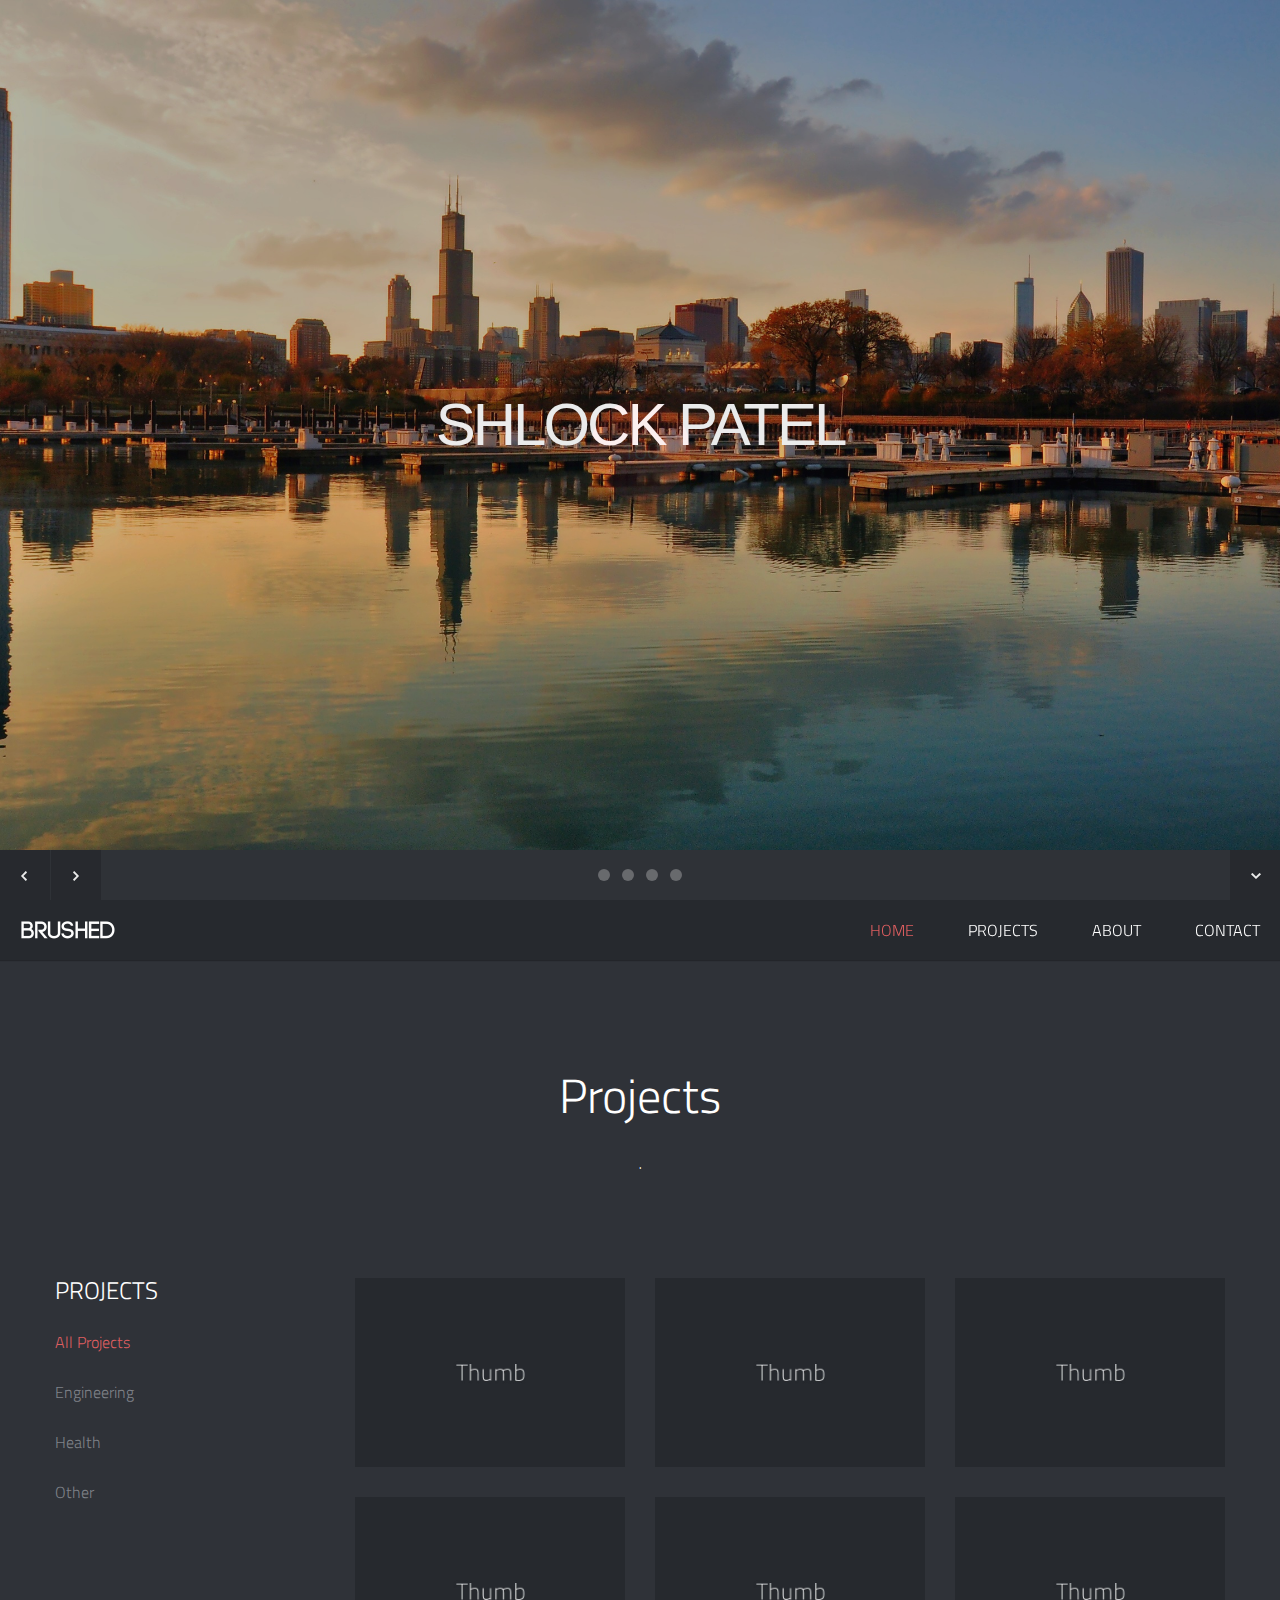
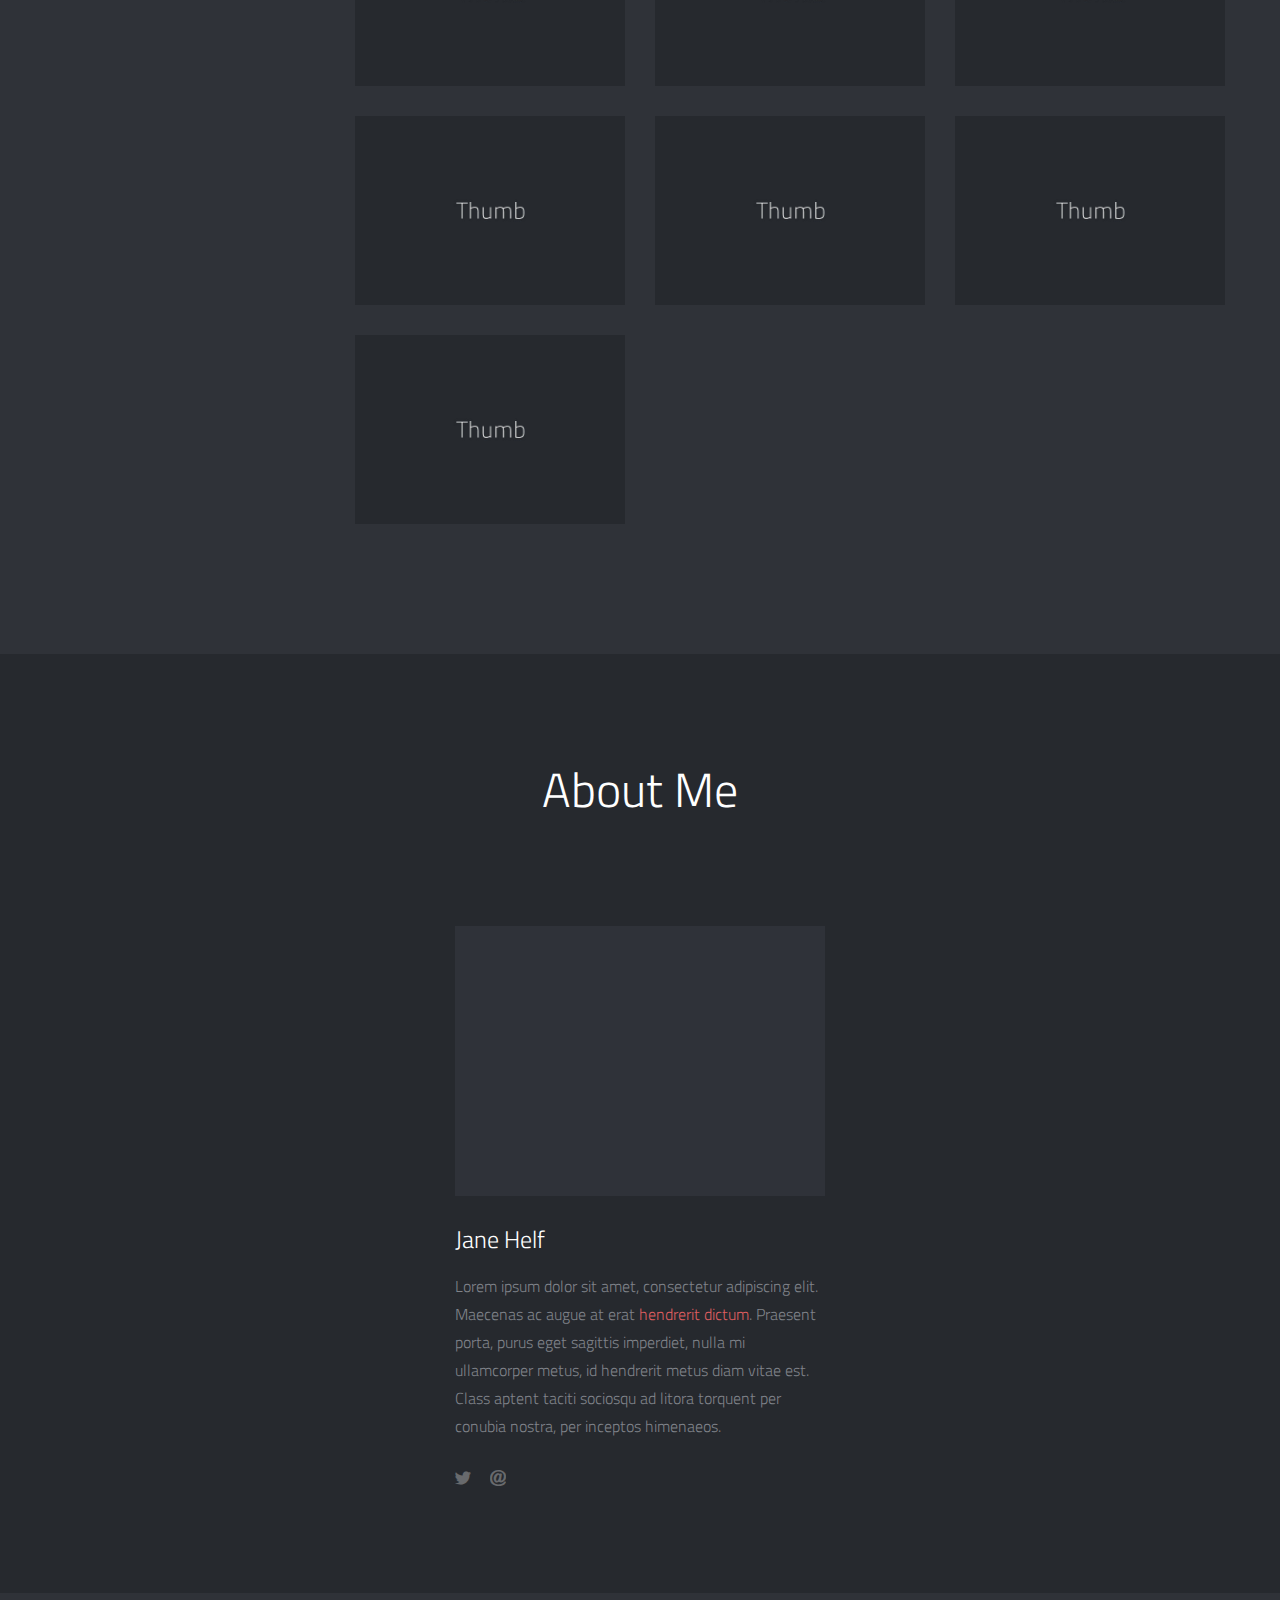
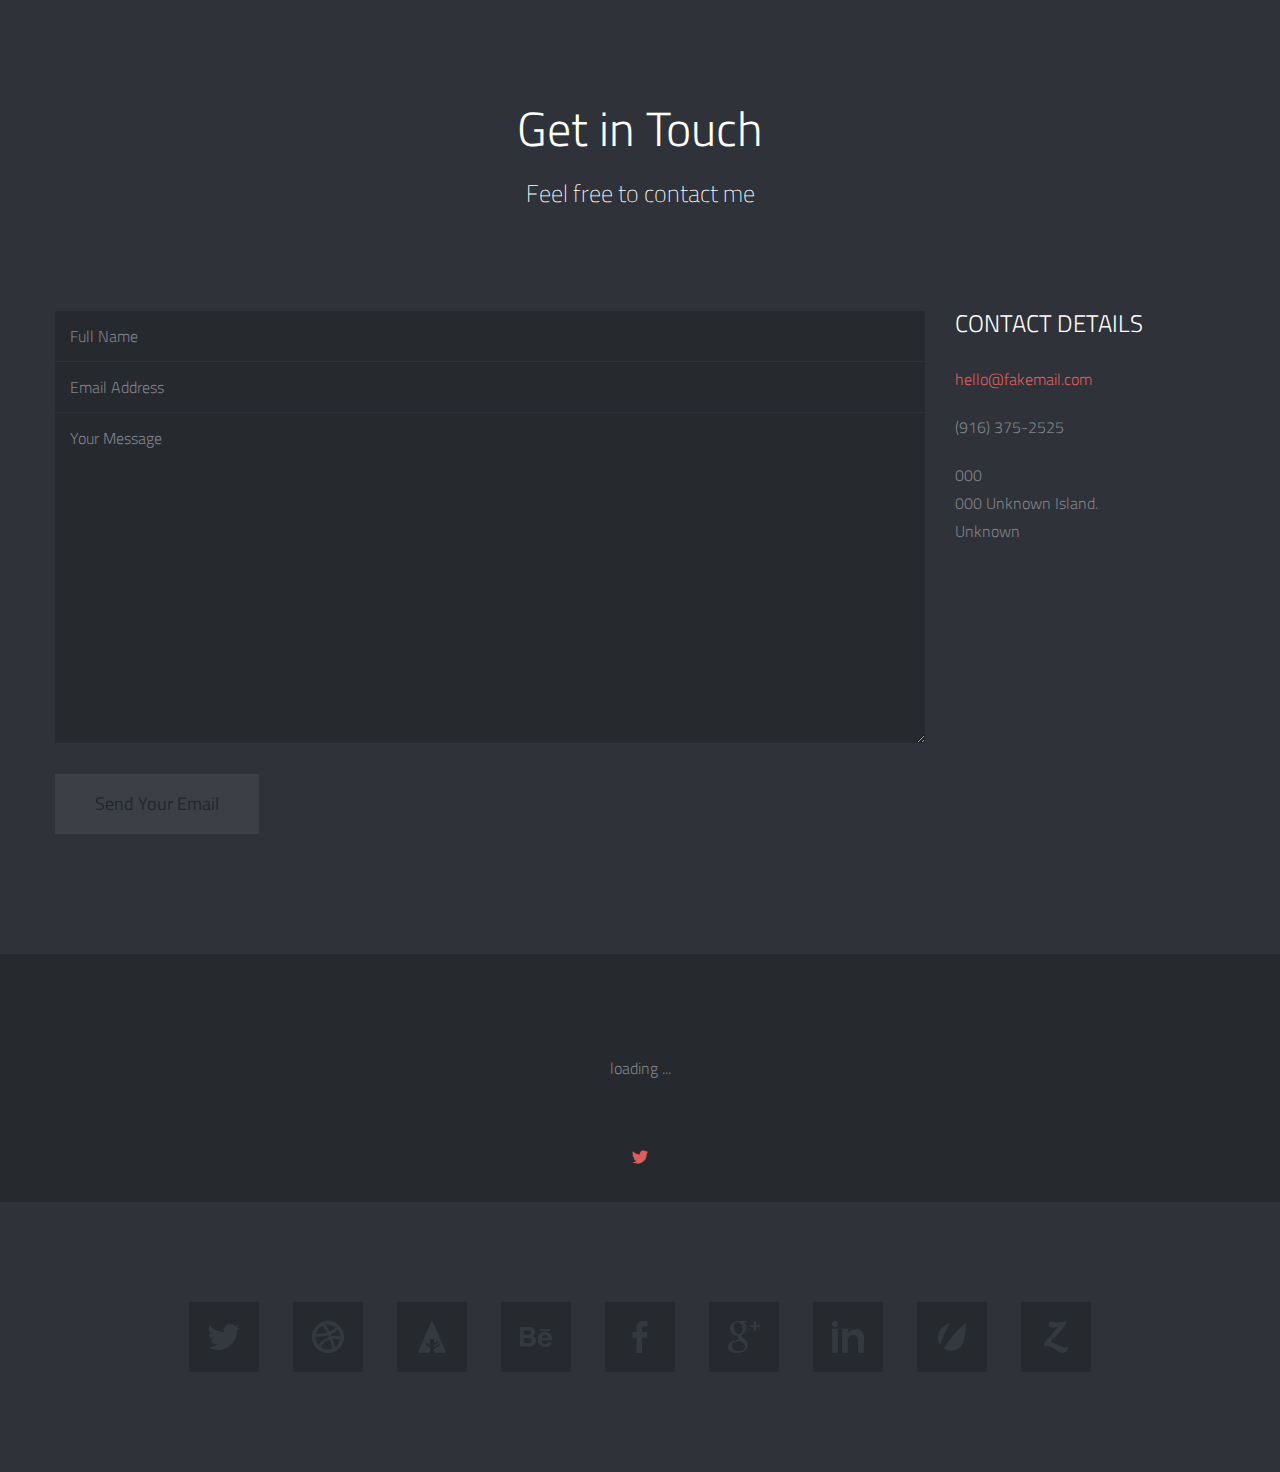
==== index.html @ 2ef9a9c9 "init" ====
<!DOCTYPE html>
<!--[if lt IE 7]><html class="no-js lt-ie9 lt-ie8 lt-ie7" lang="en"> <![endif]-->
<!--[if (IE 7)&!(IEMobile)]><html class="no-js lt-ie9 lt-ie8" lang="en"><![endif]-->
<!--[if (IE 8)&!(IEMobile)]><html class="no-js lt-ie9" lang="en"><![endif]-->
<!--[if (IE 9)]><html class="no-js ie9" lang="en"><![endif]-->
<!--[if gt IE 8]><!--> <html lang="en-US"> <!--<![endif]-->
<head>

<!-- Meta Tags -->
<meta http-equiv="Content-Type" content="text/html; charset=UTF-8" />

<title>Shlock Patel  </title>   

<meta name="description" content="Insert Your Site Description" /> 

<!-- Mobile Specifics -->
<meta name="viewport" content="width=device-width, initial-scale=1.0">
<meta name="HandheldFriendly" content="true"/>
<meta name="MobileOptimized" content="320"/>   

<!-- Mobile Internet Explorer ClearType Technology -->
<!--[if IEMobile]>  <meta http-equiv="cleartype" content="on">  <![endif]-->

<!-- Bootstrap -->
<link href="_include/css/bootstrap.min.css" rel="stylesheet">

<!-- Main Style -->
<link href="_include/css/main.css" rel="stylesheet">

<!-- Supersized -->
<link href="_include/css/supersized.css" rel="stylesheet">
<link href="_include/css/supersized.shutter.css" rel="stylesheet">

<!-- FancyBox -->
<link href="_include/css/fancybox/jquery.fancybox.css" rel="stylesheet">

<!-- Font Icons -->
<link href="_include/css/fonts.css" rel="stylesheet">

<!-- Shortcodes -->
<link href="_include/css/shortcodes.css" rel="stylesheet">

<!-- Responsive -->
<link href="_include/css/bootstrap-responsive.min.css" rel="stylesheet">
<link href="_include/css/responsive.css" rel="stylesheet">

<!-- Supersized -->
<link href="_include/css/supersized.css" rel="stylesheet">
<link href="_include/css/supersized.shutter.css" rel="stylesheet">

<!-- Google Font -->
<link href='http://fonts.googleapis.com/css?family=Titillium+Web:400,200,200italic,300,300italic,400italic,600,600italic,700,700italic,900' rel='stylesheet' type='text/css'>

<!-- Fav Icon -->
<link rel="shortcut icon" href="#">

<link rel="apple-touch-icon" href="#">
<link rel="apple-touch-icon" sizes="114x114" href="#">
<link rel="apple-touch-icon" sizes="72x72" href="#">
<link rel="apple-touch-icon" sizes="144x144" href="#">

<!-- Modernizr -->
<script src="_include/js/modernizr.js"></script>

<!-- Analytics -->
<script type="text/javascript">

  var _gaq = _gaq || [];
  _gaq.push(['_setAccount', 'Insert Your Code']);
  _gaq.push(['_trackPageview']);

  (function() {
    var ga = document.createElement('script'); ga.type = 'text/javascript'; ga.async = true;
    ga.src = ('https:' == document.location.protocol ? 'https://ssl' : 'http://www') + '.google-analytics.com/ga.js';
    var s = document.getElementsByTagName('script')[0]; s.parentNode.insertBefore(ga, s);
  })();

</script>
<!-- End Analytics -->

</head>


<body>

<!-- This section is for Splash Screen -->
<div class="ole">
<section id="jSplash">
	<div id="circle"></div>
</section>
</div>
<!-- End of Splash Screen -->

<!-- Homepage Slider -->
<div id="home-slider">	
    <!--<div class="overlay"></div>-->

    <div class="slider-text">
    	<div id="slidecaption"></div>
    </div>   
	
	<div class="control-nav">
        <a id="prevslide" class="load-item"><i class="font-icon-arrow-simple-left"></i></a>
        <a id="nextslide" class="load-item"><i class="font-icon-arrow-simple-right"></i></a>
        <ul id="slide-list"></ul>
        
        <a id="nextsection" href="#work"><i class="font-icon-arrow-simple-down"></i></a>
    </div>
</div>
<!-- End Homepage Slider -->

<!-- Header -->
<header>
    <div class="sticky-nav">
    	<a id="mobile-nav" class="menu-nav" href="#menu-nav"></a>
        
        <div id="logo">
        	<a id="goUp" href="#home-slider" title="Shlock Patel | Responsive One Page Template"> Template</a>
        </div>
        
        <nav id="menu">
        	<ul id="menu-nav">
            	<li class="current"><a href="#home-slider">Home</a></li>
                <li><a href="#work">Projects</a></li>
                <li><a href="#about">About </a></li>
                <li><a href="#contact">Contact</a></li>
			<!--	<li><a href="shortcodes.html" class="external">Shortcodes</a></li>-->
            </ul>
        </nav>
        
    </div>
</header>
<!-- End Header -->

<!-- Our Work Section -->
<div id="work" class="page">
	<div class="container">
    	<!-- Title Page -->
        <div class="row">
            <div class="span12">
                <div class="title-page">
                    <h2 class="title"> Projects</h2>
                    <h3 class="title-description"><a href="#"></a>.</h3>
                </div>
            </div>
        </div>
        <!-- End Title Page -->
        
        <!-- Portfolio Projects -->
        <div class="row">
        	<div class="span3">
            	<!-- Filter -->
                <nav id="options" class="work-nav">
                    <ul id="filters" class="option-set" data-option-key="filter">
                    	<li class="type-work">Projects
                        <li><a href="#filter" data-option-value="*" class="selected">All Projects</a></li>
                        <li><a href="#filter" data-option-value=".design">Engineering</a></li>
                        <li><a href="#filter" data-option-value=".photography">Health</a></li>
                        <li><a href="#filter" data-option-value=".video">Other</a></li>
                    </ul>
                </nav>
                <!-- End Filter -->
            </div>
            
            <div class="span9">
            	<div class="row">
                	<section id="projects">
                    	<ul id="thumbs">
                        
							<!-- Item Project and Filter Name -->
                        	<li class="item-thumbs span3 design">
                            	<!-- Fancybox - Gallery Enabled - Title - Full Image -->
                            	<a class="hover-wrap fancybox" data-fancybox-group="gallery" title="The City" href="_include/img/work/full/image-01-full.jpg">
                                	<span class="overlay-img"></span>
                                    <span class="overlay-img-thumb font-icon-plus"></span>
                                </a>
                                <!-- Thumb Image and Description -->
                                <img src="_include/img/work/thumbs/image-01.jpg" alt="Lorem ipsum dolor sit amet, consectetur adipiscing elit. Phasellus quis elementum odio. Curabitur pellentesque, dolor vel pharetra mollis.">
                            </li>
                        	<!-- End Item Project -->
                            
							<!-- Item Project and Filter Name -->
                        	<li class="item-thumbs span3 design">
                            	<!-- Fancybox - Gallery Enabled - Title - Full Image -->
                            	<a class="hover-wrap fancybox" data-fancybox-group="gallery" title="The Office" href="_include/img/work/full/image-02-full.jpg">
                                	<span class="overlay-img"></span>
                                    <span class="overlay-img-thumb font-icon-plus"></span>
                                </a>
                                <!-- Thumb Image and Description -->
                                <img src="_include/img/work/thumbs/image-02.jpg" alt="Lorem ipsum dolor sit amet, consectetur adipiscing elit. Phasellus quis elementum odio. Curabitur pellentesque, dolor vel pharetra mollis.">
                            </li>
                        	<!-- End Item Project -->
                            
							<!-- Item Project and Filter Name -->
                        	<li class="item-thumbs span3 photography">
                            	<!-- Fancybox - Gallery Enabled - Title - Full Image -->
                            	<a class="hover-wrap fancybox" data-fancybox-group="gallery" title="The Mountains" href="_include/img/work/full/image-03-full.jpg">
                                	<span class="overlay-img"></span>
                                    <span class="overlay-img-thumb font-icon-plus"></span>
                                </a>
                                <!-- Thumb Image and Description -->
                                <img src="_include/img/work/thumbs/image-03.jpg" alt="Lorem ipsum dolor sit amet, consectetur adipiscing elit. Phasellus quis elementum odio. Curabitur pellentesque, dolor vel pharetra mollis.">
                            </li>
                        	<!-- End Item Project -->
                            
							<!-- Item Project and Filter Name -->
                        	<li class="item-thumbs span3 video">
                            	<!-- Fancybox Media - Gallery Enabled - Title - Link to Video -->
                            	<a class="hover-wrap fancybox-media" data-fancybox-group="video" title="Video Content From Vimeo" href="http://vimeo.com/51460511">
                                	<span class="overlay-img"></span>
                                    <span class="overlay-img-thumb font-icon-plus"></span>
                                </a>
                                <!-- Thumb Image and Description -->
                                <img src="_include/img/work/thumbs/image-08.jpg" alt="Video">
                            </li>
                        	<!-- End Item Project -->
                            
							<!-- Item Project and Filter Name -->
                        	<li class="item-thumbs span3 photography">
                            	<!-- Fancybox - Gallery Enabled - Title - Full Image -->
                            	<a class="hover-wrap fancybox" data-fancybox-group="gallery" title="The Sea" href="_include/img/work/full/image-04-full.jpg">
                                	<span class="overlay-img"></span>
                                    <span class="overlay-img-thumb font-icon-plus"></span>
                                </a>
                                <!-- Thumb Image and Description -->
                                <img src="_include/img/work/thumbs/image-04.jpg" alt="Lorem ipsum dolor sit amet, consectetur adipiscing elit. Phasellus quis elementum odio. Curabitur pellentesque, dolor vel pharetra mollis.">
                            </li>
                        	<!-- End Item Project -->
                            
                            <!-- Item Project and Filter Name -->
                        	<li class="item-thumbs span3 photography">
                            	<!-- Fancybox - Gallery Enabled - Title - Full Image -->
                            	<a class="hover-wrap fancybox" data-fancybox-group="gallery" title="The Sea" href="_include/img/work/full/image-04-full.jpg">
                                	<span class="overlay-img"></span>
                                    <span class="overlay-img-thumb font-icon-plus"></span>
                                </a>
                                <!-- Thumb Image and Description -->
                                <img src="_include/img/work/thumbs/image-a.jpg" alt="Lorem ipsum dolor sit amet, consectetur adipiscing elit. Phasellus quis elementum odio. Curabitur pellentesque, dolor vel pharetra mollis.">
                            </li>
                        	<!-- End Item Project -->
                            
							<!-- Item Project and Filter Name -->
                        	<li class="item-thumbs span3 photography">
                            	<!-- Fancybox - Gallery Enabled - Title - Full Image -->
                            	<a class="hover-wrap fancybox" data-fancybox-group="gallery" title="Clouds" href="_include/img/work/full/image-05-full.jpg">
                                	<span class="overlay-img"></span>
                                    <span class="overlay-img-thumb font-icon-plus"></span>
                                </a>
                                <!-- Thumb Image and Description -->
                                <img src="_include/img/work/thumbs/image-05.jpg" alt="Lorem ipsum dolor sit amet, consectetur adipiscing elit. Phasellus quis elementum odio. Curabitur pellentesque, dolor vel pharetra mollis.">
                            </li>
                        	<!-- End Item Project -->
                            
							<!-- Item Project and Filter Name -->
                        	<li class="item-thumbs span3 video">
                            	<!-- Fancybox Media - Gallery Enabled - Title - Link to Video -->
                            	<a class="hover-wrap fancybox-media" data-fancybox-group="video" title="Video Content From Vimeo" href="http://vimeo.com/50834315">
                                	<span class="overlay-img"></span>
                                    <span class="overlay-img-thumb font-icon-plus"></span>
                                </a>
                                <!-- Thumb Image and Description -->
                                <img src="_include/img/work/thumbs/image-09.jpg" alt="Video">
                            </li>
                        	<!-- End Item Project -->
                            
							<!-- Item Project and Filter Name -->
                        	<li class="item-thumbs span3 design">
                            	<!-- Fancybox - Gallery Enabled - Title - Full Image -->
                            	<a class="hover-wrap fancybox" data-fancybox-group="gallery" title="The Dark" href="_include/img/work/full/image-06-full.jpg">
                                	<span class="overlay-img"></span>
                                    <span class="overlay-img-thumb font-icon-plus"></span>
                                </a>
                                <!-- Thumb Image and Description -->
                                <img src="_include/img/work/thumbs/image-06.jpg" alt="Lorem ipsum dolor sit amet, consectetur adipiscing elit. Phasellus quis elementum odio. Curabitur pellentesque, dolor vel pharetra mollis.">
                            </li>
                        	<!-- End Item Project -->
                            
							<!-- Item Project and Filter Name -->
                        	<li class="item-thumbs span3 design">
                            	<!-- Fancybox - Gallery Enabled - Title - Full Image -->
                            	<a class="hover-wrap fancybox" data-fancybox-group="gallery" title="The Beach" href="_include/img/work/full/image-07-full.jpg">
                                	<span class="overlay-img"></span>
                                    <span class="overlay-img-thumb font-icon-plus"></span>
                                </a>
                                <!-- Thumb Image and Description -->
                                <img src="_include/img/work/thumbs/image-07.jpg" alt="Lorem ipsum dolor sit amet, consectetur adipiscing elit. Phasellus quis elementum odio. Curabitur pellentesque, dolor vel pharetra mollis.">
                            </li>
                        	<!-- End Item Project -->
                        </ul>
                    </section>
                    
            	</div>
            </div>
        </div>
        <!-- End Portfolio Projects -->
    </div>
</div>
<!-- End Our Work Section -->

<!-- About Section -->
<div id="about" class="page-alternate">
<div class="container">
    <!-- Title Page -->
    <div class="row">
        <div class="span12">
            <div class="title-page">
                <h2 class="title">About Me</h2>
            
            </div>
        </div>
    </div>
   
    
    <!-- People -->
    <div class="row">
    	
        <!-- Start Profile -->
    	<div class="span4 profile rid">
        	<div class="image-wrap">
                <div class="hover-wrap">
                    <span class="overlay-img"></span>
                    <span class="overlay-text-thumb">CTO/Founder</span>
                </div>
                <img src="_include/img/profile/profile-01.jpg" alt="John Doe">
            </div>
            
            	
            <div class="social">
            	<ul class="social-icons">
                	<li><a href="#"><i class="font-icon-social-twitter"></i></a></li>
                    <li><a href="#"><i class="font-icon-social-dribbble"></i></a></li>
                    <li><a href="#"><i class="font-icon-social-facebook"></i></a></li>
                </ul>
            </div>
        </div>
        <!-- End Profile -->
        
        <!-- Start Profile -->
    	<div class="span4 profile">
        	<div class="image-wrap">
                <div class="hover-wrap">
                    <span class="overlay-img"></span>
                    <span class="overlay-text-thumb">Creative Director</span>
                </div>
                <img src="_include/img/profile/profile-02.jpg" alt="Jane Helf">
            </div>
            <h3 class="profile-name">Jane Helf</h3>
            <p class="profile-description">Lorem ipsum dolor sit amet, consectetur adipiscing elit. Maecenas ac augue at erat <a href="#">hendrerit dictum</a>. 
            Praesent porta, purus eget sagittis imperdiet, nulla mi ullamcorper metus, id hendrerit metus diam vitae est. Class aptent taciti sociosqu ad litora torquent per conubia nostra, per inceptos himenaeos.</p>
            	
            <div class="social">
            	<ul class="social-icons">
                	<li><a href="#"><i class="font-icon-social-twitter"></i></a></li>
                    <li><a href="#"><i class="font-icon-social-email"></i></a></li>
                </ul>
            </div>
        </div>
        <!-- End Profile -->
        
        <!-- Start Profile -->
        <div>
    	<div class="span4 profile rid">
        	<div class="image-wrap">
                <div class="hover-wrap">
                    <span class="overlay-img"></span>
                    <span class="overlay-text-thumb">Aspiring Engineer</span>
                </div>
                <img src="_include/img/profile/profile-03.jpg" alt="Shlock Patel">
            </div>
            <h3 class="profile-name">Shlock Patel</h3>
            <p class="profile-description">Hi my name is Shlock Patel. Welcome to my website. At the moment, the site is still under construction, so the only purpose it will serve is so that I can turn in my project; however, it will slowly be updated. <!-- <a href="#">hendrerit dictum</a>. 
            Praesent porta, purus eget sagittis imperdiet, nulla mi ullamcorper metus, id hendrerit metus diam vitae est. Class aptent taciti sociosqu ad litora torquent per conubia nostra, per inceptos himenaeos.</p>
            	-->
            <div class="social">
            	<ul class="social-icons">
                	<li><a href="#"><i class="font-icon-social-twitter"></i></a></li>
                  <!--  <li><a href="#"><i class="font-icon-social-linkedin"></i></a></li>-->
                    <li><a href="#"><i class="font-icon-social-google-plus"></i></a></li>
                  <!--  <li><a href="#"><i class="font-icon-social-vimeo"></i></a></li>-->
                </ul>
            </div>
        </div>
        <!-- End Profile -->
        </div>
    </div>
    <!-- End People -->
</div>
</div>
   
<!-- End About Section -->


<!-- Contact Section -->
<div id="contact" class="page">
<div class="container">
    <!-- Title Page -->
    <div class="row">
        <div class="span12">
            <div class="title-page">
                <h2 class="title">Get in Touch</h2>
                <h3 class="title-description">Feel free to contact me</h3>
            </div>
        </div>
    </div>
    <!-- End Title Page -->
    
    <!-- Contact Form -->
    <div class="row">
    	<div class="span9">
        
        	<form id="contact-form" class="contact-form" action="#">
            	<p class="contact-name">
            		<input id="contact_name" type="text" placeholder="Full Name" value="" name="name" />
                </p>
                <p class="contact-email">
                	<input id="contact_email" type="text" placeholder="Email Address" value="" name="email" />
                </p>
                <p class="contact-message">
                	<textarea id="contact_message" placeholder="Your Message" name="message" rows="15" cols="40"></textarea>
                </p>
                <p class="contact-submit">
                	<a id="contact-submit" class="submit" href="#">Send Your Email</a>
                </p>
                
                <div id="response">
                
                </div>
            </form>
         
        </div>
        
        <div class="span3">
        	<div class="contact-details">
        		<h3>Contact Details</h3>
                <ul>
                    <li><a href="#">hello@fakemail.com</a></li>
                    <li>(916) 375-2525</li>
                    <li>
                        000 
                        <br>
                        000 Unknown Island. 
                        <br>
                        Unknown
                    </li>
                </ul>
            </div>
        </div>
    </div>
    <!-- End Contact Form -->
</div>
</div>
<!-- End Contact Section -->

<!-- Twitter Feed -->
<div id="twitter-feed" class="page-alternate">
	<div class="container">
    	<div class="row">
            <div class="span12">
                <div class="follow">
                    <a href="https://twitter.com/Bluxart" title="Follow Me on Twitter" target="_blank"><i class="font-icon-social-twitter"></i></a>
                </div>
                    
                <div id="ticker" class="query"> 
                </div>
            </div>
        </div>
    </div>
</div>
<!-- End Twitter Feed -->

<!-- Socialize -->
<div id="social-area" class="page">
	<div class="container">
    	<div class="row">
            <div class="span12">
                <nav id="social">
                    <ul>
                        <li><a href="https://twitter.com/Bluxart" title="Follow Me on Twitter" target="_blank"><span class="font-icon-social-twitter"></span></a></li>
                        <li><a href="http://dribbble.com/Bluxart" title="Follow Me on Dribbble" target="_blank"><span class="font-icon-social-dribbble"></span></a></li>
                        <li><a href="http://forrst.com/people/Bluxart" title="Follow Me on Forrst" target="_blank"><span class="font-icon-social-forrst"></span></a></li>
                        <li><a href="http://www.behance.net/alessioatzeni" title="Follow Me on Behance" target="_blank"><span class="font-icon-social-behance"></span></a></li>
                        <li><a href="https://www.facebook.com/Bluxart" title="Follow Me on Facebook" target="_blank"><span class="font-icon-social-facebook"></span></a></li>
                        <li><a href="https://plus.google.com/105500420878314068694" title="Follow Me on Google Plus" target="_blank"><span class="font-icon-social-google-plus"></span></a></li>
                        <li><a href="http://www.linkedin.com/in/alessioatzeni" title="Follow Me on LinkedIn" target="_blank"><span class="font-icon-social-linkedin"></span></a></li>
                        <li><a href="http://themeforest.net/user/Bluxart" title="Follow Me on ThemeForest" target="_blank"><span class="font-icon-social-envato"></span></a></li>
                        <li><a href="http://zerply.com/Bluxart/public" title="Follow Me on Zerply" target="_blank"><span class="font-icon-social-zerply"></span></a></li>
                    </ul>
                </nav>
            </div>
        </div>
    </div>
</div>
<!-- End Socialize -->

<!-- Footer -->
<footer>
	
</footer>
<!-- End Footer -->

<!-- Back To Top -->
<a id="back-to-top" href="#">
	<i class="font-icon-arrow-simple-up"></i>
</a>
<!-- End Back to Top -->


<!-- Js -->
<script src="http://ajax.googleapis.com/ajax/libs/jquery/1.9.1/jquery.min.js"></script> <!-- jQuery Core -->
<script src="_include/js/bootstrap.min.js"></script> <!-- Bootstrap -->
<script src="_include/js/supersized.3.2.7.min.js"></script> <!-- Slider -->
<script src="_include/js/waypoints.js"></script> <!-- WayPoints -->
<script src="_include/js/waypoints-sticky.js"></script> <!-- Waypoints for Header -->
<script src="_include/js/jquery.isotope.js"></script> <!-- Isotope Filter -->
<script src="_include/js/jquery.fancybox.pack.js"></script> <!-- Fancybox -->
<script src="_include/js/jquery.fancybox-media.js"></script> <!-- Fancybox for Media -->
<script src="_include/js/jquery.tweet.js"></script> <!-- Tweet -->
<script src="_include/js/plugins.js"></script> <!-- Contains: jPreloader, jQuery Easing, jQuery ScrollTo, jQuery One Page Navi -->
<script src="_include/js/main.js"></script> <!-- Default JS -->
<!-- End Js -->

</body>
</html>
---- _include/css/main.css ----
/*
Theme Name: Brushed 
Theme URI: http://www.themes.alessioatzeni.com/html/brushed/
Author: Alessio Atzeni
Author URI: http://www.alessioatzeni.com
Description: Personal Website and Portfolio of Alessio Atzeni
Version: 1.0
*/


/* ==================================================
   Basic Styles
================================================== */

html, body {
	height: 100%;
}

html, hmtl a{
	width:100%;
	font-size: 100%; 
	-webkit-text-size-adjust: 100%; 
	-ms-text-size-adjust: 100%;
}

body{
	background:#2F3238;
	color:#7F8289;
	font-weight:300;
	font-size:16px;
	font-family: 'Titillium Web', sans-serif;
	line-height:28px;
}


a{
	color:#DE5E60;
	text-decoration: none;
	cursor: pointer;
	
	-webkit-transition: color 0.1s linear 0s;	
	   -moz-transition: color 0.1s linear 0s;
		 -o-transition: color 0.1s linear 0s;
		    transition: color 0.1s linear 0s;
}

a:hover,
a:active,
a:focus{
	outline: 0;
	color:#FFFFFF;
	text-decoration:none;
}

a img {
	border: none;
}

a > img {
	vertical-align: bottom;	
}

img {
	max-width: none;	
}

strong {
  	font-weight: 500;
}

p {
	margin: 0 0 30px;
}

hr {
	border-style: dashed;
	border-color: #3C3F45;
	border-bottom: none;
	border-left: none;
	border-right: none;
	margin: 50px 0;	
}

.align_left{
	float:left;
	margin:0 25px 0 0px!important;
}

.align_right{
	float:right;
	margin:0 0 0 25px!important;
}

.text_align_left {
	text-align: left;
}

.text_align_center {
	text-align: center;
}

.text_align_right {
	text-align: right;	
}

.color-text {
    color: #DE5E60;
}

.through{
	text-decoration:line-through;
}

input, button, select, textarea {
	font-weight: 300;
	font-family: 'Titillium Web', sans-serif;
	outline: 0;
}

input:focus, 
textarea:focus,
input[type="text"]:focus {
	outline: 0;
}

input:-moz-placeholder,
textarea:-moz-placeholder {
  color: #7F8289;
}

input:-ms-input-placeholder,
textarea:-ms-input-placeholder {
  color: #7F8289;
}

input::-webkit-input-placeholder,
textarea::-webkit-input-placeholder {
  color: #7F8289;
}

/* ==================================================
   Code and Pre
================================================== */

code,
pre {
  	padding: 0 3px 2px;
  	-webkit-border-radius: 3px;
       -moz-border-radius: 3px;
            border-radius: 3px;
  	color: #232527;
  	font-size: 12px;
  	font-family: Monaco, Menlo, Consolas, "Courier New", monospace;
}

code {
  	padding: 2px 4px;
  	border: 1px solid #dde4e9;
  	background-color: #F6F6F6;
  	color: #232527;
  	white-space: nowrap;
}

pre {
  	display: block;
  	margin: 70px 50px;
  	padding: 30px;
  	border: 1px solid #dde4e9;
  	-webkit-border-radius: 4px;
       -moz-border-radius: 4px;
            border-radius: 4px;
  	background-color: #FCFCFC;
  	white-space: pre;
  	white-space: pre-wrap;
  	word-wrap: break-word;
  	word-break: break-all;
  	font-size: 12px;
  	line-height: 20px;
}

pre code {
  	padding: 0;
  	border: 0;
  	background-color: transparent;
  	color: inherit;
  	white-space: pre;
  	white-space: pre-wrap;
}

.pre-scrollable {
  	overflow-y: scroll;
  	max-height: 340px;
}

/* ==================================================
   Typography
================================================== */

h1,
h2,
h3,
h4,
h5,
h6{
	margin:0 0 20px 0;
	color:#FFFFFF;
	font-weight:300;
	font-family: 'Titillium Web', sans-serif;
	line-height:1.5em;
}

h1{
	font-size:48px;
}

h2{
	font-size:36px;
}

h3{
	font-size:24px;
}

h4{
	font-size:20px;
}

h5{
	font-size:18px;
}

h6{
	font-size:16px;
}

h3.spec {
	color: #FFFFFF;
    font-size: 24px;
    font-weight: 300;
    line-height: 1em;
    margin-bottom: 30px;
    text-transform: uppercase;
}


/* ==================================================
   Margin Bottom Sets
================================================== */

.margin-0{
	margin-bottom:0 !important;
}

.margin-10{
	margin-bottom:10px !important;
}

.margin-15{
	margin-bottom:15px !important;
}

.margin-20{
	margin-bottom:20px !important;
}

.margin-30{
	margin-bottom:30px !important;
}

.margin-40{
	margin-bottom:40px !important;
}

.margin-50{
	margin-bottom:50px !important;
}

.margin-60{
	margin-bottom:60px !important;
}

.margin-70{
	margin-bottom:70px !important;
}

.margin-80{
	margin-bottom:80px !important;
}

/* ==================================================
   Home Slider
================================================== */

#home-slider {
	position: relative;
	overflow: hidden;
	height: 100%;
}

#home-slider .overlay { 
	position: absolute;
	width: 100%;
	height: 100%;
	background: #26292E;
	opacity: 0.7;
	filter: alpha(opacity=70);
	z-index: 0;
}

#home-slider .slider-text {
	position: absolute;
	left: 50%;
	top: 50%;
	margin: -150px 0 0 -585px;
	width: 1170px;
	height: 250px;
	text-align: center;
	z-index: 2;	
}

#home-slider #slidecaption {
	width: 100%;
	line-height: 250px;
	margin: 0;
	text-align: center;
	text-shadow: none;	
}

#home-slider .slide-content {
	font-size: 60px;
	color: #FFFFFF;
	letter-spacing: -3px;
	text-transform: uppercase;	
}

#home-slider .control-nav {
	position: absolute;
	width: 100%;
	background: #2F3238;
	height: 50px;
	bottom: 0;
	z-index: 2;
}

#home-slider #nextslide,
#home-slider #prevslide {
	background-image: none;
	background-color: #26292E;
	display: inline-block;
	margin: 0;
	position: relative;
	top: 0;
	left: 0;
	right: 0;
	width: 50px;
	height: 50px;
	opacity: 1;
	filter: alpha(opacity=100);
	
	-webkit-transition: background 0.1s linear 0s;	
	   -moz-transition: background 0.1s linear 0s;
		 -o-transition: background 0.1s linear 0s;
		    transition: background 0.1s linear 0s;
}

#home-slider #nextslide {
	margin-left: -3px;	
}

#home-slider #nextsection {
	float:right;
}

#home-slider #nextslide:hover,
#home-slider #prevslide:hover {
	background-color:#DE5E60;
}

#home-slider #nextslide i,
#home-slider #prevslide i {
	font-size: 16px;
	color: #FFFFFF;
	position: absolute;
	left: 50%;
	top: 50%;
	margin-top: -7px;
	line-height: 1em;
}

#home-slider #nextslide i {
	margin-left: -8px;	
}

#home-slider #prevslide i {
	margin-left: -9px;	
}

#home-slider ul#slide-list {
	top: 50%;
	padding: 0;
	margin:-6px 0 0 0;	
}

#home-slider ul#slide-list li {
	margin-right: 12px;
}

#home-slider ul#slide-list li:last-child {
	margin-right: 0;	
}

#home-slider ul#slide-list li a {
	background-color: #6E7074;
	background-image: none;
	width: 12px;
	height: 12px;
	
	-webkit-border-radius: 999px;
	-moz-border-radius: 999px;
	border-radius: 999px;	
	
	-webkit-transition: background 0.1s linear 0s;	
	   -moz-transition: background 0.1s linear 0s;
		 -o-transition: background 0.1s linear 0s;
		    transition: background 0.1s linear 0s;
}

#home-slider ul#slide-list li a:hover {
	background-color: #FFFFFF;	
}

#home-slider ul#slide-list li.current-slide a,
#home-slider ul#slide-list li.current-slide a:hover {
	background-color:#DE5E60;
}

#home-slider #nextsection {
	background-color: #26292E;
	margin: 0;
	position: relative;
	float:right;
	width: 50px;
	height: 50px;
	
	-webkit-transition: background 0.1s linear 0s;	
	   -moz-transition: background 0.1s linear 0s;
		 -o-transition: background 0.1s linear 0s;
		    transition: background 0.1s linear 0s;
}

#home-slider #nextsection:hover {
	background-color:#DE5E60;
}

#home-slider #nextsection i {
	font-size: 16px;
	color: #FFFFFF;
	position: absolute;
	left: 50%;
	top: 50%;
	margin-top: -7px;
	line-height: 1em;
}

#home-slider #nextsection i {
	margin-left: -7px;	
}


/* ==================================================
   Header
================================================== */

header {
	width: 100%;
	z-index: 99;
}

header .sticky-nav {
	position: relative;
	width: 100%;
	height: 60px;
	background: #26292E;
	z-index: 1001;
	
	-webkit-box-shadow: 0 1px 1px rgba(0, 0, 0, 0.25);
	-moz-box-shadow: 0 1px 1px rgba(0, 0, 0, 0.25);
	box-shadow: 0 1px 1px rgba(0, 0, 0, 0.25);
}

header .sticky-nav.stuck {
	position: fixed;
	top: 0;
	left: 0;
	z-index: 1001;
}

header #logo {
	color: #FFFFFF;
	float: left;
	padding: 15px 0;
	margin-left: 20px;
}

header #logo a {
	background: url(../img/logo.png) no-repeat;
	width: 96px;
	height: 30px;
	text-indent: -9999px;
	display: block;
	opacity: 1;
	filter: alpha(opacity=100);
	
	-webkit-transition: opacity 0.25s ease-in-out 0s;	
	   -moz-transition: opacity 0.25s ease-in-out 0s;
		 -o-transition: opacity 0.25s ease-in-out 0s;
		    transition: opacity 0.25s ease-in-out 0s;	
}

header #logo a:hover {
	opacity: 0.65;
	filter: alpha(opacity=65);	
}

nav#menu {
	float: right;
	margin-right: 20px;
}

nav#menu #menu-nav {
	margin: 0;
	padding: 0;	
}

nav#menu #menu-nav li {
	list-style: none;
	display: inline-block;
	margin-left: 50px;	
}

nav#menu #menu-nav li:first-child {
	margin-left: 0;	
}

nav#menu #menu-nav li a {
	color: #FFFFFF;
	font-size: 16px;
	font-weight: 300;
	line-height: 60px;
	display: block;
	text-transform: uppercase;
}

nav#menu #menu-nav li.current a,
nav#menu #menu-nav li a:hover {
	color: #DE5E60;
}


/* ==================================================
   Mobile Navigation
================================================== */

#mobile-nav {
	display: none;	
}

.menu-nav {
	background:url(../img/menu-mobile.png) 0 0 no-repeat;
	width: 16px;
	height: 16px;
	display: block;
	margin: 22px 0 0 0;
	
	-webkit-transform: rotate(0deg);
	   -moz-transform: rotate(0deg);
		-ms-transform: rotate(0deg);
		 -o-transform: rotate(0deg);
			transform: rotate(0deg);
	
	-webkit-transition: -webkit-transform 250ms ease-out 0s;	
	   -moz-transition: -moz-transform 250ms ease-out 0s;
		 -o-transition: -o-transform 250ms ease-out 0s;
		    transition: transform 250ms ease-out 0s;
}

.menu-nav.open {
	background-position: 0 -16px;
		  
	-webkit-transform: rotate(-180deg);
	   -moz-transform: rotate(-180deg);
		-ms-transform: rotate(-180deg);
		 -o-transform: rotate(-180deg);
			transform: rotate(-180deg);
	
	-webkit-transition: -webkit-transform 250ms ease-out 0s;	
	   -moz-transition: -moz-transform 250ms ease-out 0s;
		 -o-transition: -o-transform 250ms ease-out 0s;
		    transition: transform 250ms ease-out 0s;	
}

#navigation-mobile {
	display: none;
	text-align: center;
	width: 100%;
	background: #26292E;	
	border-bottom: 1px solid #2F3238;
	position: relative;
	float: left;
	z-index: 9999;
}

#navigation-mobile li {
	list-style: none;
	border-top: 1px solid #2F3238;
}

#navigation-mobile li a{
	display: block;
	font-size: 16px;
	text-transform: uppercase;
	padding: 20px 0;
}


/* ==================================================
   Section Page
================================================== */

.page {
	background: #2F3238;
	padding: 100px 0;
	position: relative;
	z-index: 99;
}

.page-alternate {
	background: #26292E;
	padding: 100px 0;
	position: relative;
	z-index: 99;
}

.title-page {
	text-align: center;
	margin-bottom: 100px;	
}

.title-page .title {
	font-size: 48px;
	margin: 0 0 10px 0
}

.title-page .title-description {
	font-size: 24px;
	font-weight: 200;
	margin: 0;
}

/* ==================================================
   Section Portfolio
================================================== */

.type-work {
	color: #FFFFFF;
	font-size: 24px;
	font-weight: 300;
	margin-bottom: 30px;
	line-height: 1em;
	text-transform: uppercase;
}

.work-nav #filters {
	margin: 0;
	padding: 0;
	list-style: none;
}

.work-nav #filters li {
	margin: 0 0 30px 0;
	padding: 0;
}

.work-nav #filters li a {
	color: #7F8289;
	font-size: 16px;
	display: block;	
}

.work-nav #filters li a:hover {
	color: #FFFFFF;
}

.work-nav #filters li a.selected {
	color: #DE5E60;
}

#thumbs {
	margin: 0;
	padding: 0;	
}

#thumbs li {
	list-style-type: none;
}

.item-thumbs {
	position: relative;
	overflow: hidden;
	margin-bottom: 30px;
	cursor: pointer;
}

.item-thumbs a + img {
	width: 100%;	
}

.item-thumbs .hover-wrap {
	position: absolute;
	display: block;
	width: 100%;
	height: 100%;
	
	opacity: 0;
	filter: alpha(opacity=0);
	
	-webkit-transition: all 450ms ease-out 0s;	
	   -moz-transition: all 450ms ease-out 0s;
		 -o-transition: all 450ms ease-out 0s;
		    transition: all 450ms ease-out 0s;
		  
	-webkit-transform: rotateY(180deg) scale(0.5,0.5);
	   -moz-transform: rotateY(180deg) scale(0.5,0.5);
		-ms-transform: rotateY(180deg) scale(0.5,0.5);
		 -o-transform: rotateY(180deg) scale(0.5,0.5);
			transform: rotateY(180deg) scale(0.5,0.5);	
}

.item-thumbs:hover .hover-wrap,
.item-thumbs.active .hover-wrap {
	opacity: 1;
	filter: alpha(opacity=100);
	
	-webkit-transform: rotateY(0deg) scale(1,1);
	   -moz-transform: rotateY(0deg) scale(1,1);
		-ms-transform: rotateY(0deg) scale(1,1);
		 -o-transform: rotateY(0deg) scale(1,1);
		    transform: rotateY(0deg) scale(1,1);
}

.item-thumbs .hover-wrap .overlay-img {
	position: absolute;
	width: 100%;
	height: 100%;
	background: #DE5E60;
	
	opacity: 0.80;
	filter: alpha(opacity=80);
}

.item-thumbs .hover-wrap .overlay-img-thumb {
	position: absolute;
	top: 50%;
	left: 50%;
	margin: -16px 0 0 -16px;
	color: #FFFFFF;
	font-size: 32px;
	line-height: 1em;
	
	opacity: 1;
	filter: alpha(opacity=100);
}


/* ==================================================
   About Section
================================================== */

.profile-name {
	margin-bottom: 15px;	
}

.profile-description {
	margin-bottom: 25px;	
}

.image-wrap {
	position: relative;
	overflow: hidden;
	margin-bottom: 25px;
	cursor: pointer;
}

.image-wrap img {
	width: 100%;	
}

.image-wrap  .hover-wrap {
	position: absolute;
	display: block;
	width: 100%;
	height: 100%;
	
	opacity: 0;
	filter: alpha(opacity=0);
	
	-webkit-transition: all 450ms ease-out 0s;	
	   -moz-transition: all 450ms ease-out 0s;
		 -o-transition: all 450ms ease-out 0s;
		    transition: all 450ms ease-out 0s;
		  
	-webkit-transform: rotateY(180deg) scale(0.5,0.5);
	   -moz-transform: rotateY(180deg) scale(0.5,0.5);
		-ms-transform: rotateY(180deg) scale(0.5,0.5);
		 -o-transform: rotateY(180deg) scale(0.5,0.5);
			transform: rotateY(180deg) scale(0.5,0.5);	
}

.image-wrap:hover .hover-wrap,
.image-wrap.active .hover-wrap {
	opacity: 1;
	filter: alpha(opacity=100);
	
	-webkit-transform: rotateY(0deg) scale(1,1);
	   -moz-transform: rotateY(0deg) scale(1,1);
		-ms-transform: rotateY(0deg) scale(1,1);
		 -o-transform: rotateY(0deg) scale(1,1);
		    transform: rotateY(0deg) scale(1,1);
}

.image-wrap .hover-wrap .overlay-img {
	position: absolute;
	width: 100%;
	height: 100%;
	background: #DE5E60;
	
	opacity: 0.80;
	filter: alpha(opacity=80);
}

.image-wrap .hover-wrap .overlay-text-thumb {
	position: absolute;
	width: 100%;
	height: 32px;
	top: 50%;
	margin: -16px 0 0 0;
	color: #FFFFFF;
	font-size: 20px;
	font-weight: 300;
	line-height: 32px;
	text-transform: uppercase;
	text-align: center;
	
	opacity: 1;
	filter: alpha(opacity=100);
}

.social-icons {
	margin: 0;
	padding: 0;
}

.social-icons li {
	display: inline-block;
	margin-left: 15px;	
}

.social-icons li:first-child {
	margin-left: 0;
}

.social-icons li a{
	color: #FFFFFF;
	font-size: 16px;
	line-height: 1em;
	width: 16px;
	height: 16px;
	
	opacity: 0.3;
	filter: alpha(opacity=30);
	
	-webkit-transition: opacity 0.1s linear 0s;	
	   -moz-transition: opacity 0.1s linear 0s;
		 -o-transition: opacity 0.1s linear 0s;
		    transition: opacity 0.1s linear 0s;
}

.social-icons li a:hover{
	opacity: 1;
	filter: alpha(opacity=100);
}

/* ==================================================
   Contact Section
================================================== */

.contact-details h3 {
	color: #FFFFFF;
    font-size: 24px;
    font-weight: 300;
    margin-bottom: 30px;
	line-height: 1em;
    text-transform: uppercase;
}

.contact-details ul {
	margin: 0;
	padding: 0;
	list-style: none;	
}

.contact-details ul li {
	margin: 0 0 20px;
	line-height: 28px;
	padding: 0;	
}

#contact-form {
	margin-bottom: 0;	
}

#contact-form p {
	margin-bottom: 1px;	
}

#contact-form input,
#contact-form textarea {
    border: none;
	-webkit-border-radius: 0;
	-moz-border-radius: 0;
    border-radius: 0;
	
    -webkit-box-shadow: none;
	-moz-box-shadow: none;
	box-shadow: none;
	
	background: #26292E;
    color: #FFFFFF;
    font-size: 16px;
    height: auto;
    padding: 15px;
	margin: 0;
	
    resize: none;
}

#contact-form input {
    width: 100%;
	-webkit-box-sizing: border-box;
	-moz-box-sizing: border-box;
	box-sizing: border-box;
}

#contact-form textarea {
    width: 100%;
	resize: vertical;
	-webkit-box-sizing: border-box;
	-moz-box-sizing: border-box;
	box-sizing: border-box;
}

#contact-form .submit {
    background: #3C3F45;
    color: #23262C;
    cursor: pointer;
    display: inline-block;
    font-size: 18px;
    font-weight: 500;
    padding: 16px 40px;
    text-align: center;
    vertical-align: middle;
    width: auto;
	margin-top: 30px;
	
	-webkit-transition: background 0.1s linear 0s, color 0.1s linear 0s;	
	   -moz-transition: background 0.1s linear 0s, color 0.1s linear 0s;
		 -o-transition: background 0.1s linear 0s, color 0.1s linear 0s;
		    transition: background 0.1s linear 0s, color 0.1s linear 0s;
}

#contact-form .submit:hover {
    background: #DE5E60;
    color: #FFFFFF;
}

#response {
	margin-top: 20px;
	color: #FFFFFF;
}


/* ==================================================
   Twitter Feed
================================================== */

#twitter-feed {
	padding: 100px 0 90px;
	text-align: center;	
}

#twitter-feed .follow {
	position: absolute;
	bottom: 30px;
	left: 50%;
	margin-left: -8px;
	font-size: 16px;	
}

#ticker .tweet_list {
	margin: 0;
	padding: 0;
	height: 64px;
	list-style: none;
	overflow-y: hidden;	
}

#ticker .tweet_list li {
	font-size: 18px;
	height: 64px;
	line-height: 28px;
	overflow: hidden;
}

#ticker .tweet_list .tweet_time a {
	color: #7f8289;
	font-size: 14px;
	font-style: italic;
	margin-left: 10px;	
}

#ticker .tweet_list .tweet_time a:hover {
	color: #FFFFFF;	
}


/* ==================================================
   Social Area
================================================== */

#social-area {
    text-align: center;
}

#social-area #social ul {
	margin: 0;
	padding: 0;
}

#social-area #social ul li {
	display: inline-block;
	margin-left: 30px;
	list-style: none;
	cursor: pointer;
}

#social-area #social ul li:first-child {
	margin-left: 0;
}

#social ul li a {
	display: block;
	width: 70px;
	height: 70px;

	background: #26292E;
	
	-webkit-transition: all 400ms ease-out 0s;	
	   -moz-transition: all 400ms ease-out 0s;
		 -o-transition: all 400ms ease-out 0s;
		    transition: all 400ms ease-out 0s;
	
	-webkit-transform: rotateY(180deg);
	   -moz-transform: rotateY(180deg);
		-ms-transform: rotateY(180deg);
		 -o-transform: rotateY(180deg);
			transform: rotateY(180deg);
}

#social ul li a span {
	display: inline-block;
	margin: 0;
	color: #55606a;
	font-size: 32px;
	line-height: 70px;
	
	opacity: 0.3;
	filter: alpha(opacity=30);
	
	-webkit-transition: all 400ms ease-out 0s;	
	   -moz-transition: all 400ms ease-out 0s;
		 -o-transition: all 400ms ease-out 0s;
		    transition: all 400ms ease-out 0s;
		  
	-webkit-transform: rotateY(180deg);
	   -moz-transform: rotateY(180deg);
		-ms-transform: rotateY(180deg);
		 -o-transform: rotateY(180deg);
			transform: rotateY(180deg);
}

#social ul li:hover a,
#social ul li.active a {
	background-color: #DE5E60;	
	
	-webkit-transform: rotateY(0deg);
	   -moz-transform: rotateY(0deg);
		-ms-transform: rotateY(0deg);
		 -o-transform: rotateY(0deg);
		    transform: rotateY(0deg);
}

#social ul li:hover a span,
#social ul li.active a span {
	color: #FFFFFF;
	opacity: 1;
	filter: alpha(opacity=100);
	
	-webkit-transform: rotateY(0deg);
	   -moz-transform: rotateY(0deg);
		-ms-transform: rotateY(0deg);
		 -o-transform: rotateY(0deg);
			transform: rotateY(0deg);
}

/* ==================================================
   Footer
================================================== */

footer {
	position: relative;
	width: 100%;
	height: auto;
	background: #26292E;
	text-align: center;
	z-index: 99;
}

footer .credits {
	color: #FFFFFF;
	font-size: 13px;
	margin-bottom: 0;
	padding: 20px 0;
	text-transform: uppercase;	
}

/* ==================================================
   Back to Top
================================================== */

#back-to-top {
	display: none;
	background-color: #3C3F45;
	margin: 0;
	position: fixed;
	bottom: 0;
	right: 0;
	width: 50px;
	height: 50px;
	z-index: 99;
	
	-webkit-transition: background 0.1s linear 0s;	
	   -moz-transition: background 0.1s linear 0s;
		 -o-transition: background 0.1s linear 0s;
		    transition: background 0.1s linear 0s;
}

#back-to-top:hover {
	background-color:#DE5E60;
}

#back-to-top i {
	font-size: 16px;
	color: #FFFFFF;
	position: absolute;
	left: 50%;
	top: 50%;
	margin-top: -7px;
	line-height: 1em;
}

#back-to-top i {
	margin-left: -7px;	
}


/* ==================================================
   Preloader
================================================== */

#jpreOverlay,
#jSplash {
	background-color: #2F3238;
	position: absolute;
	width: 100%;
	height: 100%;
	z-index: 700;
}

#jpreSlide{
	position: absolute;
	top: 50% !important;
	left: 50% !important;
	margin: -50px 0 0 -50px;
	width: 100px;
	height: 100px;
}

#jpreLoader {
	position: relative !important;
	width: 100% !important;
	height: 100% !important;
	top: 0 !important;	
}

#jprePercentage {
	width: 50px;
	height: 50px !important;
	line-height: 50px;
	position: absolute !important;
	text-align: center;
	left: 50%;
	top: 50%;
	margin: -25px 0 0 -25px;
	z-index: 800;
	
	font-size: 24px;
	color: #FFFFFF;	

	-webkit-animation: circle 1s infinite forwards;
	   -moz-animation: circle 1s infinite forwards;
		-ms-animation: circle 1s infinite forwards;
		 -o-animation: circle 1s infinite forwards;
			animation: circle 1s infinite forwards;
}

#circle {
	position: absolute;
	top: 50%;
	left: 50%;
	z-index: 11;
	margin: -50px 0 0 -50px;
	width: 100px;
	height: 100px;
	background: #DE5E60;
	-webkit-border-radius: 999px;
	-moz-border-radius: 999px;
	border-radius: 999px;
	opacity: 0;
	filter: alpha(opacity=0);
			
	-webkit-animation: circle 1s infinite forwards;
	   -moz-animation: circle 1s infinite forwards;
		-ms-animation: circle 1s infinite forwards;
			animation: circle 1s infinite forwards;
}

@-webkit-keyframes circle {
	0% {-webkit-transform: rotateY(0deg);
		-webkit-animation-timing-function: ease-in;
	}
	50% {-webkit-transform: rotateY(180deg);
		-webkit-animation-timing-function: ease-out;
	}
	100% {-webkit-transform: rotateY(0deg);
		-webkit-animation-timing-function: ease-in;
	}
}

@-moz-keyframes circle {
	0% {-moz-transform: rotateY(0deg);
	}
	50% {-moz-transform: rotateY(180deg);
		-moz-animation-timing-function: ease-out;
	}
	100% {-moz-transform: rotateY(0deg);
		-moz-animation-timing-function: ease-in;
	}
}

@-ms-keyframes circle {
	0% {-ms-transform: rotateY(0deg);
		-ms-animation-timing-function: ease-in;
	}
	50% {-ms-transform: rotateY(180deg);
		-ms-animation-timing-function: ease-out;
	}
	100% {-ms-transform: rotateY(0deg);
		-ms-animation-timing-function: ease-in;
	}
}

@-o-keyframes circle {
	0% {-o-transform: rotateY(0deg);
		-o-animation-timing-function: ease-in;
	}
	50% {-o-transform: rotateY(180deg);
		-o-animation-timing-function: ease-out;
	}
	100% {-o-transform: rotateY(0deg);
		-o-animation-timing-function: ease-in;
	}
}

@keyframes circle {
	0% {transform: rotateY(0deg);
		animation-timing-function: ease-in;
	}
	50% {transform: rotateY(180deg);
		animation-timing-function: ease-out;
	}
	100% {transform: rotateY(0deg);
		animation-timing-function: ease-in;
	}
}


/* ==================================================
   Isotope Filtering
================================================== */

/**** Isotope Filtering ****/

.isotope-item {
  z-index: 2;
}

.isotope-hidden.isotope-item {
  pointer-events: none;
  z-index: 1;
}

/**** Isotope CSS3 transitions ****/

.isotope,
.isotope .isotope-item {
  -webkit-transition-duration: 0.8s;
     -moz-transition-duration: 0.8s;
      -ms-transition-duration: 0.8s;
       -o-transition-duration: 0.8s;
          transition-duration: 0.8s;
}

.isotope {
  -webkit-transition-property: height, width;
     -moz-transition-property: height, width;
      -ms-transition-property: height, width;
       -o-transition-property: height, width;
          transition-property: height, width;
}

.isotope .isotope-item {
  -webkit-transition-property: -webkit-transform, opacity;
     -moz-transition-property:    -moz-transform, opacity;
      -ms-transition-property:     -ms-transform, opacity;
       -o-transition-property:      -o-transform, opacity;
          transition-property:         transform, opacity;
}

/**** disabling Isotope CSS3 transitions ****/

.isotope.no-transition,
.isotope.no-transition .isotope-item,
.isotope .isotope-item.no-transition {
  -webkit-transition-duration: 0s;
     -moz-transition-duration: 0s;
      -ms-transition-duration: 0s;
       -o-transition-duration: 0s;
          transition-duration: 0s;
}

/* End: Recommended Isotope styles */



/* disable CSS transitions for containers with infinite scrolling*/
.isotope.infinite-scrolling {
  -webkit-transition: none;
     -moz-transition: none;
      -ms-transition: none;
       -o-transition: none;
          transition: none;
}
.rid {
    visibility: hidden;
}
---- _include/css/supersized.css ----
/*

	Supersized - Fullscreen Slideshow jQuery Plugin
	Version : 3.2.7
	Site	: www.buildinternet.com/project/supersized
	
	Author	: Sam Dunn
	Company : One Mighty Roar (www.onemightyroar.com)
	License : MIT License / GPL License
	
*/

* { margin:0; padding:0; }
img { border:none; }

#supersized-loader { position:absolute; top:50%; left:50%; z-index:0; width:60px; height:60px; margin:-30px 0 0 -30px; text-indent:-999em; background:url(../img/progress.gif) no-repeat center center;}

#supersized {  display:block; position:fixed; left:0; top:0; overflow:hidden; z-index:-1; height:100%; width:100%; margin:0; padding:0; }
#supersized img { width:auto; height:auto; position:relative; display:none; outline:none; border:none; }
#supersized.speed img { -ms-interpolation-mode:nearest-neighbor; image-rendering: -moz-crisp-edges; }	/*Speed*/
#supersized.quality img { -ms-interpolation-mode:bicubic; image-rendering: optimizeQuality; }			/*Quality*/

#supersized li { display:block; list-style:none; z-index:-30; position:fixed; overflow:hidden; top:0; left:0; width:100%; height:100%; background:#111; }
#supersized a { width:100%; height:100%; display:block; }
#supersized li.prevslide { z-index:-20; }
#supersized li.activeslide { z-index:-10; }
#supersized li.image-loading { background:#111 url(../img/progress.gif) no-repeat center center; width:100%; height:100%; }
#supersized li.image-loading img{ visibility:hidden; }
#supersized li.prevslide img, #supersized li.activeslide img{ display:inline-block; }
---- _include/css/supersized.shutter.css ----
/*

Supersized - Fullscreen Slideshow jQuery Plugin
Version : 3.2.7
Site	: www.buildinternet.com/project/supersized

Theme 	: Shutter 1.2
Author	: Sam Dunn
Company : One Mighty Roar (www.onemightyroar.com)
License : MIT License / GPL License

*/

/* Controls Bar
----------------------------*/
#controls-wrapper { margin:0 auto; height:42px; width:100%; bottom:0px; left:0; z-index:4; background:url(../img/nav-bg.png) repeat-x; position:fixed; }
#controls { overflow:hidden; height:100%; position:relative; text-align:left; z-index:5; }
#slidecounter { float:left; color:#999; font:14px "Helvetica Neue", Helvetica, Arial, sans-serif; text-shadow:#000 0 -1px 0; margin:0px 10px 0 15px; line-height:42px; }
#slidecaption { overflow:hidden; float:left; color:#FFF; font:400 14px "Helvetica Neue", Helvetica, Arial, sans-serif; text-shadow:#000 1px 1px 2px; margin:0 20px 0 0; line-height:42px; }

#navigation { float:right; margin:0px 20px 0 0; }
#play-button{ float:left; margin-top:1px;border-right:1px solid #333; background:url('../img/supersized/bg-hover.png') repeat-x 0 44px; }
#play-button:hover{ background-position:0 1px; cursor:pointer; }

#prevslide, #nextslide{ position:absolute; height:43px; width:43px; top:50%; margin-top:-21px; opacity:0.6; }
#prevslide{ left:10px; background:url('../img/supersized/back.png'); }
#nextslide{ right:10px; background:url('../img/supersized/forward.png'); }
#prevslide:active, #nextslide:active{ margin-top:-19px; }
#prevslide:hover, #nextslide:hover{ cursor:pointer; }

ul#slide-list{ padding:15px 0; float:left; position:absolute; left:50%; }
ul#slide-list li{ list-style:none; width:12px; height:12px; float:left; margin:0 5px 0 0; }
ul#slide-list li.current-slide a, ul#slide-list li.current-slide a:hover{ background-position:0 0px; }
ul#slide-list li a{ display:block; width:12px; height:12px; background:url('../img/supersized/nav-dot.png') no-repeat 0 -24px; }
ul#slide-list li a:hover{ background-position:0 -12px; cursor:pointer; }

#tray-button{ float:right; margin-top:1px; border-left:1px solid #333; background:url('../img/supersized/bg-hover.png') repeat-x 0 44px; }
#tray-button:hover{ background-position:0 1px; cursor:pointer; }


/* Progress Bar
----------------------------*/					
#progress-back{ z-index:5; position:fixed; bottom:42px; left:0; height:8px; width:100%; background:url('../img/supersized/progress-back.png') repeat-x; }
#progress-bar{ position:relative; height:8px; width:100%; background:url('../img/supersized/progress-bar.png') repeat-x; }


/* Thumbnail Navigation
----------------------------*/	
#nextthumb,#prevthumb { z-index:2; display:none; position:fixed; bottom:61px; height:75px; width:100px; overflow:hidden; background:#ddd; border:1px solid #fff; -webkit-box-shadow:0 0 5px #000; }
#nextthumb { right:12px; }
#prevthumb { left:12px; }
#nextthumb img, #prevthumb img { width:150px; height:auto;  }
#nextthumb:active, #prevthumb:active { bottom:59px; }
#nextthumb:hover, #prevthumb:hover { cursor:pointer; }


/* Thumbnail Tray
----------------------------*/			
#thumb-tray{ position:fixed; z-index:3; bottom:0; left:0; background:url(../img/bg-black.png); height:150px; width:100%; overflow:hidden; text-align:center; -moz-box-shadow: 0px 0px 4px #000; -webkit-box-shadow: 0px 0px 4px #000; box-shadow: 0px 0px 4px #000; }

#thumb-back, #thumb-forward{ position:absolute; z-index:5; bottom:42px; height:108px; width:40px; }
#thumb-back{ left:0; background: url('../img/supersized/thumb-back.png') no-repeat center center;}
#thumb-forward{ right:0; background:url('../img/supersized/thumb-forward.png') no-repeat center center;}
#thumb-back:hover, #thumb-forward:hover{ cursor:pointer; background-color:rgba(256,256,256, 0.1); }
#thumb-back:hover{ border-right:1px solid rgba(256,256,256, 0.2); }
#thumb-forward:hover{ border-left:1px solid rgba(256,256,256, 0.2); }


ul#thumb-list{ display:inline-block; list-style:none; position:relative; left:0px; padding:0 0px; }
ul#thumb-list li{ background:#111; list-style:none; display:inline; width:150px; height:108px; overflow:hidden; float:left; margin:0; }
ul#thumb-list li img { width:200px; height:auto; opacity:0.5; -ms-filter: "progid:DXImageTransform.Microsoft.Alpha(Opacity=60)"; filter:alpha(opacity=60); -webkit-transition: all 100ms ease-in-out; -moz-transition: all 100ms ease-in-out; -o-transition: all 100ms ease-in-out; -ms-transition: all 100ms ease-in-out; transition: all 100ms ease-in-out; }
ul#thumb-list li.current-thumb img, ul#thumb-list li:hover img{ opacity:1; -ms-filter: "progid:DXImageTransform.Microsoft.Alpha(Opacity=100)"; filter:alpha(opacity=100); }
ul#thumb-list li:hover{ cursor:pointer; }
---- _include/css/fonts.css ----
/* ==================================================
Font-Face Icons
================================================== */

@font-face {
	font-family: 'Icons';
	src:url('fonts/Icons.eot');
	src:url('fonts/Icons.eot?#iefix') format('embedded-opentype'),
		url('fonts/Icons.woff') format('woff'),
		url('fonts/Icons.ttf') format('truetype'),
		url('fonts/Icons.svg#Icons') format('svg');
	font-weight: normal;
	font-style: normal;
}

/* Use the following CSS code if you want to use data attributes for inserting your icons */
[data-icon]:before {
	font-family: 'Icons';
	content: attr(data-icon);
	speak: none;
	font-weight: normal;
	font-variant: normal;
	text-transform: none;
	line-height: 1;
	-webkit-font-smoothing: antialiased;
}

[class^="font-"]:before, [class*=" font-"]:before {
	font-family: 'Icons';
	speak: none;
	font-style: normal;
	font-weight: normal;
	font-variant: normal;
	text-transform: none;
	-webkit-font-smoothing: antialiased;
}

[class^="font-"],
[class*=" font-"]{
	display:inline-block;
	line-height:1em;
}

/* Use the following CSS code if you want to have a class per icon */
/*
Instead of a list of all class selectors,
you can use the generic selector below, but it's slower:
[class*="font-icon-"] {
*/
.font-icon-zoom-out, .font-icon-zoom-in, .font-icon-wrench, .font-icon-waves, .font-icon-warning, .font-icon-volume-up, .font-icon-volume-off, .font-icon-volume-down, .font-icon-viewport, .font-icon-user, .font-icon-user-border, .font-icon-upload, .font-icon-upload-2, .font-icon-unlock, .font-icon-underline, .font-icon-tint, .font-icon-time, .font-icon-text, .font-icon-text-width, .font-icon-text-height, .font-icon-tags, .font-icon-tag, .font-icon-table, .font-icon-strikethrough, .font-icon-stop, .font-icon-step-forward, .font-icon-step-backward, .font-icon-stars, .font-icon-star, .font-icon-star-line, .font-icon-star-half, .font-icon-sort, .font-icon-sort-up, .font-icon-sort-down, .font-icon-social-zerply, .font-icon-social-youtube, .font-icon-social-yelp, .font-icon-social-yahoo, .font-icon-social-wordpress, .font-icon-social-virb, .font-icon-social-vimeo, .font-icon-social-viddler, .font-icon-social-twitter, .font-icon-social-tumblr, .font-icon-social-stumbleupon, .font-icon-social-soundcloud, .font-icon-social-skype, .font-icon-social-share-this, .font-icon-social-quora, .font-icon-social-pinterest, .font-icon-social-photobucket, .font-icon-social-paypal, .font-icon-social-myspace, .font-icon-social-linkedin, .font-icon-social-last-fm, .font-icon-social-grooveshark, .font-icon-social-google-plus, .font-icon-social-github, .font-icon-social-forrst, .font-icon-social-flickr, .font-icon-social-facebook, .font-icon-social-evernote, .font-icon-social-envato, .font-icon-social-email, .font-icon-social-dribbble, .font-icon-social-digg, .font-icon-social-deviant-art, .font-icon-social-blogger, .font-icon-social-behance, .font-icon-social-bebo, .font-icon-social-addthis, .font-icon-social-500px, .font-icon-sitemap, .font-icon-signout, .font-icon-signin, .font-icon-signal, .font-icon-shopping-cart, .font-icon-search, .font-icon-rss, .font-icon-road, .font-icon-retweet, .font-icon-resize-vertical, .font-icon-resize-vertical-2, .font-icon-resize-small, .font-icon-resize-horizontal, .font-icon-resize-horizontal-2, .font-icon-resize-fullscreen, .font-icon-resize-full, .font-icon-repeat, .font-icon-reorder, .font-icon-remove, .font-icon-remove-sign, .font-icon-remove-circle, .font-icon-read-more, .font-icon-random, .font-icon-question-sign, .font-icon-pushpin, .font-icon-pushpin-2, .font-icon-print, .font-icon-plus, .font-icon-plus-sign, .font-icon-play, .font-icon-picture, .font-icon-phone, .font-icon-phone-sign, .font-icon-phone-boxed, .font-icon-pause, .font-icon-paste, .font-icon-paper-clip, .font-icon-ok, .font-icon-ok-sign, .font-icon-ok-circle, .font-icon-music, .font-icon-move, .font-icon-money, .font-icon-minus, .font-icon-minus-sign, .font-icon-map, .font-icon-map-marker, .font-icon-map-marker-2, .font-icon-magnet, .font-icon-magic, .font-icon-lock, .font-icon-list, .font-icon-list-3, .font-icon-list-2, .font-icon-link, .font-icon-layer, .font-icon-key, .font-icon-italic, .font-icon-info, .font-icon-indent-right, .font-icon-indent-left, .font-icon-inbox, .font-icon-inbox-empty, .font-icon-home, .font-icon-heart, .font-icon-heart-line, .font-icon-headphones, .font-icon-headphones-line, .font-icon-headphones-line-2, .font-icon-headphones-2, .font-icon-hdd, .font-icon-group, .font-icon-grid, .font-icon-grid-large, .font-icon-globe_line, .font-icon-glass, .font-icon-glass_2, .font-icon-gift, .font-icon-forward, .font-icon-font, .font-icon-folder-open, .font-icon-folder-close, .font-icon-flag, .font-icon-fire, .font-icon-film, .font-icon-file, .font-icon-file-empty, .font-icon-fast-forward, .font-icon-fast-backward, .font-icon-facetime, .font-icon-eye, .font-icon-eye_disable, .font-icon-expand-view, .font-icon-expand-view-3, .font-icon-expand-view-2, .font-icon-expand-vertical, .font-icon-expand-horizontal, .font-icon-exclamation, .font-icon-email, .font-icon-email_2, .font-icon-eject, .font-icon-edit, .font-icon-edit-check, .font-icon-download, .font-icon-download_2, .font-icon-dashboard, .font-icon-credit-card, .font-icon-copy, .font-icon-comments, .font-icon-comments-line, .font-icon-comment, .font-icon-comment-line, .font-icon-columns, .font-icon-columns-2, .font-icon-cogs, .font-icon-cog, .font-icon-cloud, .font-icon-check, .font-icon-check-empty, .font-icon-certificate, .font-icon-camera, .font-icon-calendar, .font-icon-bullhorn, .font-icon-briefcase, .font-icon-bookmark, .font-icon-book, .font-icon-bolt, .font-icon-bold, .font-icon-blockquote, .font-icon-bell, .font-icon-beaker, .font-icon-barcode, .font-icon-ban-circle, .font-icon-ban-chart, .font-icon-ban-chart-2, .font-icon-backward, .font-icon-asterisk, .font-icon-arrow-simple-up, .font-icon-arrow-simple-up-circle, .font-icon-arrow-simple-right, .font-icon-arrow-simple-right-circle, .font-icon-arrow-simple-left, .font-icon-arrow-simple-left-circle, .font-icon-arrow-simple-down, .font-icon-arrow-simple-down-circle, .font-icon-arrow-round-up, .font-icon-arrow-round-up-circle, .font-icon-arrow-round-right, .font-icon-arrow-round-right-circle, .font-icon-arrow-round-left, .font-icon-arrow-round-left-circle, .font-icon-arrow-round-down, .font-icon-arrow-round-down-circle, .font-icon-arrow-light-up, .font-icon-arrow-light-round-up, .font-icon-arrow-light-round-up-circle, .font-icon-arrow-light-round-right, .font-icon-arrow-light-round-right-circle, .font-icon-arrow-light-round-left, .font-icon-arrow-light-round-left-circle, .font-icon-arrow-light-round-down, .font-icon-arrow-light-round-down-circle, .font-icon-arrow-light-right, .font-icon-arrow-light-left, .font-icon-arrow-light-down, .font-icon-align-right, .font-icon-align-left, .font-icon-align-justify, .font-icon-align-center, .font-icon-adjust {
	font-family: 'Icons';
	speak: none;
	font-style: normal;
	font-weight: normal;
	font-variant: normal;
	text-transform: none;
	line-height: 1;
	-webkit-font-smoothing: antialiased;
}
.font-icon-zoom-out:before {
	content: "\e000";
}
.font-icon-zoom-in:before {
	content: "\e001";
}
.font-icon-wrench:before {
	content: "\e002";
}
.font-icon-waves:before {
	content: "\e003";
}
.font-icon-warning:before {
	content: "\e004";
}
.font-icon-volume-up:before {
	content: "\e005";
}
.font-icon-volume-off:before {
	content: "\e006";
}
.font-icon-volume-down:before {
	content: "\e007";
}
.font-icon-viewport:before {
	content: "\e008";
}
.font-icon-user:before {
	content: "\e009";
}
.font-icon-user-border:before {
	content: "\e00a";
}
.font-icon-upload:before {
	content: "\e00b";
}
.font-icon-upload-2:before {
	content: "\e00c";
}
.font-icon-unlock:before {
	content: "\e00d";
}
.font-icon-underline:before {
	content: "\e00e";
}
.font-icon-tint:before {
	content: "\e00f";
}
.font-icon-time:before {
	content: "\e010";
}
.font-icon-text:before {
	content: "\e011";
}
.font-icon-text-width:before {
	content: "\e012";
}
.font-icon-text-height:before {
	content: "\e013";
}
.font-icon-tags:before {
	content: "\e014";
}
.font-icon-tag:before {
	content: "\e015";
}
.font-icon-table:before {
	content: "\e016";
}
.font-icon-strikethrough:before {
	content: "\e017";
}
.font-icon-stop:before {
	content: "\e018";
}
.font-icon-step-forward:before {
	content: "\e019";
}
.font-icon-step-backward:before {
	content: "\e01a";
}
.font-icon-stars:before {
	content: "\e01b";
}
.font-icon-star:before {
	content: "\e01c";
}
.font-icon-star-line:before {
	content: "\e01d";
}
.font-icon-star-half:before {
	content: "\e01e";
}
.font-icon-sort:before {
	content: "\e01f";
}
.font-icon-sort-up:before {
	content: "\e020";
}
.font-icon-sort-down:before {
	content: "\e021";
}
.font-icon-social-zerply:before {
	content: "\e022";
}
.font-icon-social-youtube:before {
	content: "\e023";
}
.font-icon-social-yelp:before {
	content: "\e024";
}
.font-icon-social-yahoo:before {
	content: "\e025";
}
.font-icon-social-wordpress:before {
	content: "\e026";
}
.font-icon-social-virb:before {
	content: "\e027";
}
.font-icon-social-vimeo:before {
	content: "\e028";
}
.font-icon-social-viddler:before {
	content: "\e029";
}
.font-icon-social-twitter:before {
	content: "\e02a";
}
.font-icon-social-tumblr:before {
	content: "\e02b";
}
.font-icon-social-stumbleupon:before {
	content: "\e02c";
}
.font-icon-social-soundcloud:before {
	content: "\e02d";
}
.font-icon-social-skype:before {
	content: "\e02e";
}
.font-icon-social-share-this:before {
	content: "\e02f";
}
.font-icon-social-quora:before {
	content: "\e030";
}
.font-icon-social-pinterest:before {
	content: "\e031";
}
.font-icon-social-photobucket:before {
	content: "\e032";
}
.font-icon-social-paypal:before {
	content: "\e033";
}
.font-icon-social-myspace:before {
	content: "\e034";
}
.font-icon-social-linkedin:before {
	content: "\e035";
}
.font-icon-social-last-fm:before {
	content: "\e036";
}
.font-icon-social-grooveshark:before {
	content: "\e037";
}
.font-icon-social-google-plus:before {
	content: "\e038";
}
.font-icon-social-github:before {
	content: "\e039";
}
.font-icon-social-forrst:before {
	content: "\e03a";
}
.font-icon-social-flickr:before {
	content: "\e03b";
}
.font-icon-social-facebook:before {
	content: "\e03c";
}
.font-icon-social-evernote:before {
	content: "\e03d";
}
.font-icon-social-envato:before {
	content: "\e03e";
}
.font-icon-social-email:before {
	content: "\e03f";
}
.font-icon-social-dribbble:before {
	content: "\e040";
}
.font-icon-social-digg:before {
	content: "\e041";
}
.font-icon-social-deviant-art:before {
	content: "\e042";
}
.font-icon-social-blogger:before {
	content: "\e043";
}
.font-icon-social-behance:before {
	content: "\e044";
}
.font-icon-social-bebo:before {
	content: "\e045";
}
.font-icon-social-addthis:before {
	content: "\e046";
}
.font-icon-social-500px:before {
	content: "\e047";
}
.font-icon-sitemap:before {
	content: "\e048";
}
.font-icon-signout:before {
	content: "\e049";
}
.font-icon-signin:before {
	content: "\e04a";
}
.font-icon-signal:before {
	content: "\e04b";
}
.font-icon-shopping-cart:before {
	content: "\e04c";
}
.font-icon-search:before {
	content: "\e04d";
}
.font-icon-rss:before {
	content: "\e04e";
}
.font-icon-road:before {
	content: "\e04f";
}
.font-icon-retweet:before {
	content: "\e050";
}
.font-icon-resize-vertical:before {
	content: "\e051";
}
.font-icon-resize-vertical-2:before {
	content: "\e052";
}
.font-icon-resize-small:before {
	content: "\e053";
}
.font-icon-resize-horizontal:before {
	content: "\e054";
}
.font-icon-resize-horizontal-2:before {
	content: "\e055";
}
.font-icon-resize-fullscreen:before {
	content: "\e056";
}
.font-icon-resize-full:before {
	content: "\e057";
}
.font-icon-repeat:before {
	content: "\e058";
}
.font-icon-reorder:before {
	content: "\e059";
}
.font-icon-remove:before {
	content: "\e05a";
}
.font-icon-remove-sign:before {
	content: "\e05b";
}
.font-icon-remove-circle:before {
	content: "\e05c";
}
.font-icon-read-more:before {
	content: "\e05d";
}
.font-icon-random:before {
	content: "\e05e";
}
.font-icon-question-sign:before {
	content: "\e05f";
}
.font-icon-pushpin:before {
	content: "\e060";
}
.font-icon-pushpin-2:before {
	content: "\e061";
}
.font-icon-print:before {
	content: "\e062";
}
.font-icon-plus:before {
	content: "\e063";
}
.font-icon-plus-sign:before {
	content: "\e064";
}
.font-icon-play:before {
	content: "\e065";
}
.font-icon-picture:before {
	content: "\e066";
}
.font-icon-phone:before {
	content: "\e067";
}
.font-icon-phone-sign:before {
	content: "\e068";
}
.font-icon-phone-boxed:before {
	content: "\e069";
}
.font-icon-pause:before {
	content: "\e06a";
}
.font-icon-paste:before {
	content: "\e06b";
}
.font-icon-paper-clip:before {
	content: "\e06c";
}
.font-icon-ok:before {
	content: "\e06d";
}
.font-icon-ok-sign:before {
	content: "\e06e";
}
.font-icon-ok-circle:before {
	content: "\e06f";
}
.font-icon-music:before {
	content: "\e070";
}
.font-icon-move:before {
	content: "\e071";
}
.font-icon-money:before {
	content: "\e072";
}
.font-icon-minus:before {
	content: "\e073";
}
.font-icon-minus-sign:before {
	content: "\e074";
}
.font-icon-map:before {
	content: "\e075";
}
.font-icon-map-marker:before {
	content: "\e076";
}
.font-icon-map-marker-2:before {
	content: "\e077";
}
.font-icon-magnet:before {
	content: "\e078";
}
.font-icon-magic:before {
	content: "\e079";
}
.font-icon-lock:before {
	content: "\e07a";
}
.font-icon-list:before {
	content: "\e07b";
}
.font-icon-list-3:before {
	content: "\e07c";
}
.font-icon-list-2:before {
	content: "\e07d";
}
.font-icon-link:before {
	content: "\e07e";
}
.font-icon-layer:before {
	content: "\e07f";
}
.font-icon-key:before {
	content: "\e080";
}
.font-icon-italic:before {
	content: "\e081";
}
.font-icon-info:before {
	content: "\e082";
}
.font-icon-indent-right:before {
	content: "\e083";
}
.font-icon-indent-left:before {
	content: "\e084";
}
.font-icon-inbox:before {
	content: "\e085";
}
.font-icon-inbox-empty:before {
	content: "\e086";
}
.font-icon-home:before {
	content: "\e087";
}
.font-icon-heart:before {
	content: "\e088";
}
.font-icon-heart-line:before {
	content: "\e089";
}
.font-icon-headphones:before {
	content: "\e08a";
}
.font-icon-headphones-line:before {
	content: "\e08b";
}
.font-icon-headphones-line-2:before {
	content: "\e08c";
}
.font-icon-headphones-2:before {
	content: "\e08d";
}
.font-icon-hdd:before {
	content: "\e08e";
}
.font-icon-group:before {
	content: "\e08f";
}
.font-icon-grid:before {
	content: "\e090";
}
.font-icon-grid-large:before {
	content: "\e091";
}
.font-icon-globe_line:before {
	content: "\e092";
}
.font-icon-glass:before {
	content: "\e093";
}
.font-icon-glass_2:before {
	content: "\e094";
}
.font-icon-gift:before {
	content: "\e095";
}
.font-icon-forward:before {
	content: "\e096";
}
.font-icon-font:before {
	content: "\e097";
}
.font-icon-folder-open:before {
	content: "\e098";
}
.font-icon-folder-close:before {
	content: "\e099";
}
.font-icon-flag:before {
	content: "\e09a";
}
.font-icon-fire:before {
	content: "\e09b";
}
.font-icon-film:before {
	content: "\e09c";
}
.font-icon-file:before {
	content: "\e09d";
}
.font-icon-file-empty:before {
	content: "\e09e";
}
.font-icon-fast-forward:before {
	content: "\e09f";
}
.font-icon-fast-backward:before {
	content: "\e0a0";
}
.font-icon-facetime:before {
	content: "\e0a1";
}
.font-icon-eye:before {
	content: "\e0a2";
}
.font-icon-eye_disable:before {
	content: "\e0a3";
}
.font-icon-expand-view:before {
	content: "\e0a4";
}
.font-icon-expand-view-3:before {
	content: "\e0a5";
}
.font-icon-expand-view-2:before {
	content: "\e0a6";
}
.font-icon-expand-vertical:before {
	content: "\e0a7";
}
.font-icon-expand-horizontal:before {
	content: "\e0a8";
}
.font-icon-exclamation:before {
	content: "\e0a9";
}
.font-icon-email:before {
	content: "\e0aa";
}
.font-icon-email_2:before {
	content: "\e0ab";
}
.font-icon-eject:before {
	content: "\e0ac";
}
.font-icon-edit:before {
	content: "\e0ad";
}
.font-icon-edit-check:before {
	content: "\e0ae";
}
.font-icon-download:before {
	content: "\e0af";
}
.font-icon-download_2:before {
	content: "\e0b0";
}
.font-icon-dashboard:before {
	content: "\e0b1";
}
.font-icon-credit-card:before {
	content: "\e0b2";
}
.font-icon-copy:before {
	content: "\e0b3";
}
.font-icon-comments:before {
	content: "\e0b4";
}
.font-icon-comments-line:before {
	content: "\e0b5";
}
.font-icon-comment:before {
	content: "\e0b6";
}
.font-icon-comment-line:before {
	content: "\e0b7";
}
.font-icon-columns:before {
	content: "\e0b8";
}
.font-icon-columns-2:before {
	content: "\e0b9";
}
.font-icon-cogs:before {
	content: "\e0ba";
}
.font-icon-cog:before {
	content: "\e0bb";
}
.font-icon-cloud:before {
	content: "\e0bc";
}
.font-icon-check:before {
	content: "\e0bd";
}
.font-icon-check-empty:before {
	content: "\e0be";
}
.font-icon-certificate:before {
	content: "\e0bf";
}
.font-icon-camera:before {
	content: "\e0c0";
}
.font-icon-calendar:before {
	content: "\e0c1";
}
.font-icon-bullhorn:before {
	content: "\e0c2";
}
.font-icon-briefcase:before {
	content: "\e0c3";
}
.font-icon-bookmark:before {
	content: "\e0c4";
}
.font-icon-book:before {
	content: "\e0c5";
}
.font-icon-bolt:before {
	content: "\e0c6";
}
.font-icon-bold:before {
	content: "\e0c7";
}
.font-icon-blockquote:before {
	content: "\e0c8";
}
.font-icon-bell:before {
	content: "\e0c9";
}
.font-icon-beaker:before {
	content: "\e0ca";
}
.font-icon-barcode:before {
	content: "\e0cb";
}
.font-icon-ban-circle:before {
	content: "\e0cc";
}
.font-icon-ban-chart:before {
	content: "\e0cd";
}
.font-icon-ban-chart-2:before {
	content: "\e0ce";
}
.font-icon-backward:before {
	content: "\e0cf";
}
.font-icon-asterisk:before {
	content: "\e0d0";
}
.font-icon-arrow-simple-up:before {
	content: "\e0d1";
}
.font-icon-arrow-simple-up-circle:before {
	content: "\e0d2";
}
.font-icon-arrow-simple-right:before {
	content: "\e0d3";
}
.font-icon-arrow-simple-right-circle:before {
	content: "\e0d4";
}
.font-icon-arrow-simple-left:before {
	content: "\e0d5";
}
.font-icon-arrow-simple-left-circle:before {
	content: "\e0d6";
}
.font-icon-arrow-simple-down:before {
	content: "\e0d7";
}
.font-icon-arrow-simple-down-circle:before {
	content: "\e0d8";
}
.font-icon-arrow-round-up:before {
	content: "\e0d9";
}
.font-icon-arrow-round-up-circle:before {
	content: "\e0da";
}
.font-icon-arrow-round-right:before {
	content: "\e0db";
}
.font-icon-arrow-round-right-circle:before {
	content: "\e0dc";
}
.font-icon-arrow-round-left:before {
	content: "\e0dd";
}
.font-icon-arrow-round-left-circle:before {
	content: "\e0de";
}
.font-icon-arrow-round-down:before {
	content: "\e0df";
}
.font-icon-arrow-round-down-circle:before {
	content: "\e0e0";
}
.font-icon-arrow-light-up:before {
	content: "\e0e1";
}
.font-icon-arrow-light-round-up:before {
	content: "\e0e2";
}
.font-icon-arrow-light-round-up-circle:before {
	content: "\e0e3";
}
.font-icon-arrow-light-round-right:before {
	content: "\e0e4";
}
.font-icon-arrow-light-round-right-circle:before {
	content: "\e0e5";
}
.font-icon-arrow-light-round-left:before {
	content: "\e0e6";
}
.font-icon-arrow-light-round-left-circle:before {
	content: "\e0e7";
}
.font-icon-arrow-light-round-down:before {
	content: "\e0e8";
}
.font-icon-arrow-light-round-down-circle:before {
	content: "\e0e9";
}
.font-icon-arrow-light-right:before {
	content: "\e0ea";
}
.font-icon-arrow-light-left:before {
	content: "\e0eb";
}
.font-icon-arrow-light-down:before {
	content: "\e0ec";
}
.font-icon-align-right:before {
	content: "\e0ed";
}
.font-icon-align-left:before {
	content: "\e0ee";
}
.font-icon-align-justify:before {
	content: "\e0ef";
}
.font-icon-align-center:before {
	content: "\e0f0";
}
.font-icon-adjust:before {
	content: "\e0f1";
}
---- _include/css/shortcodes.css ----
/* ==================================================
   Buttons
================================================== */

.button {
  	display: inline-block;
  	margin-bottom: 0;
  	padding: 13px 26px;
  	-webkit-border-radius: 0;
       -moz-border-radius: 0;
            border-radius: 0;
  	background-color: #3C3F45;
  	color: #23262C;
  	vertical-align: middle;
  	text-align: center;
  	text-transform: uppercase;
  	font-weight:500;
  	font-size: 16px;
  	cursor: pointer;
	border:none;
  
	-webkit-transition: all 0.1s linear;
       -moz-transition: all 0.1s linear;
         -o-transition: all 0.1s linear;
            transition: all 0.1s linear;
  	*border: 0;
  	*zoom: 1;
}

/*--- Hover/Active/Focus State ---*/

.button:hover,
.button:active,
.button:focus {
	background-color: #DE5E60;
	color:#FFFFFF;
}

/* --- Button Sizes --- */

.button.button-large {
  	padding: 16px 30px;
  	font-size: 18px;
}

.button.button-small {
  	padding: 8px 18px;
  	font-size: 14px;
}

.button.button-mini {
  	padding: 4px 12px;
  	font-size: 12px;
}

.button.button-block {
	padding-right: 0;
	padding-left: 0;
	width: 100%;	
}

.button + .button {
	margin-left: 10px;	
}

/* ==================================================
   Accordion & Toggle
================================================== */

.accordion {
  	margin-bottom: 20px;
}

.accordion-group {
  	margin-bottom: 4px;
  	border: none;
  	-webkit-border-radius: 0;
       -moz-border-radius: 0;
          	border-radius: 0;
}

.accordion-heading {
  	border-bottom: 0 none;
}

.accordion-heading .accordion-toggle {
	position: relative;
  	display: block;
  	padding: 15px;
	background:#3C3F45;
	color: #23262C;
	font-size: 18px;
	font-weight: 600;
	text-transform: uppercase;
	
	-webkit-transition: all 0.1s linear 0s;
	-moz-transition: all 0.1s linear 0s;
	-ms-transition: all 0.1s linear 0s;
	-o-transition: all 0.1s linear 0s;
	transition: all 0.1s linear 0s;
}

.accordion-toggle {
  	cursor: pointer;
}

.accordion-heading:hover .accordion-toggle,
.accordion-heading:hover .accordion-toggle.inactive {
	background:#DE5E60;
	color:#FFFFFF;
}

.accordion-heading .accordion-toggle.active {
	background:#DE5E60;
	color:#FFFFFF;
}

.accordion-heading .accordion-toggle.inactive {
	background:#3C3F45;
}

.accordion-heading.accordionize .accordion-toggle span,
.accordion-heading.togglize .accordion-toggle span {
    position: absolute;
    top: 50%;
    right: 20px;
    margin: -8px 0 0 0;
    color: #23262C;
    font-size: 18px;
	
	-webkit-transition: all 0.1s linear 0s;
	-moz-transition: all 0.1s linear 0s;
	-ms-transition: all 0.1s linear 0s;
	-o-transition: all 0.1s linear 0s;
	transition: all 0.1s linear 0s;
}

.accordion-heading:hover .accordion-toggle span {
	color: #FFFFFF;
}

.accordion-heading .accordion-toggle.active span,
.accordion-heading:hover .accordion-toggle.inactive span {
	color: #FFFFFF;	
}

.accordion-heading.accordionize .accordion-toggle.active span,
.accordion-heading.togglize .accordion-toggle.active span {
	-webkit-transform: rotate(180deg);
	-moz-transform: rotate(180deg);
	-ms-transform: rotate(180deg);
	-o-transform: rotate(180deg);
	transform: rotate(180deg);
}

.accordion-heading.togglize .accordion-toggle span {
	margin: -8px 0 0 0;
	font-size: 18px;
}

.accordion-heading.togglize .accordion-toggle.active span {
	opacity:0;
	filter: alpha(opacity=0);
}

.accordion-heading.togglize .accordion-toggle.active span + span {
	opacity:1;
	filter: alpha(opacity=100);
}

.accordion-inner {
	background: #26292E;
  	padding: 16px 20px;
	border: none;
}

/* ==================================================
   Alerts
================================================== */

.alert {
  	margin-bottom: 20px;
  	padding: 15px 35px 15px 15px;
	border: none;
	text-shadow: none;
  	-webkit-border-radius: 0px;
       -moz-border-radius: 0px;
          	border-radius: 0px;
  	background-color: #DBA571;
}

.alert,
.alert h4 {
	color: #FFFFFF;
}

.alert h4 {
  	margin: 0;
}

.alert .close {
 	position: relative;
  	top: 2px;
  	right: -22px;
  	line-height: 20px;
	color: #FFFFFF;	
	text-shadow: none;
	
	-webkit-transition: opacity 0.1s linear 0s;
	-moz-transition: opacity 0.1s linear 0s;
	-ms-transition: opacity 0.1s linear 0s;
	-o-transition: opacity 0.1s linear 0s;
	transition: opacity 0.1s linear 0s;
}

.alert .close:hover {
	opacity: 1;	
}

.alert-standard {
  	background-color: #3C3F45;
}

.alert-success {
  	background-color: #1F7F5C;
}

.alert-danger,
.alert-error {
  	background-color: #E56C69;
}

.alert-info {
  	background-color: #5A9AA8;
}


.alert-block {
  	padding-top: 14px;
    padding-bottom: 14px;
}

.alert-block > p,
.alert-block > ul {
  	margin-bottom: 0;
}

.alert-block p + p {
  	margin-top: 5px;
}

/* ==================================================
   Tabs
================================================== */

.nav {
 	margin-bottom: 0px;
  	margin-left: 0;
  	list-style: none;
}

.nav > li > a {
  	display: block;
  	color: #23262C;
  	font-size: 18px;
	font-weight: 600;
	text-transform: uppercase;
	border: none;
  	-webkit-border-radius: 0;
       -moz-border-radius: 0;
          	border-radius: 0;
}

.nav > li > a:hover,
.nav > li > a:focus {
  	background-color: #DE5E60;
	color: #FFFFFF;
  	text-decoration: none;
  	display: block;
}

.nav > li > a > img {
  	max-width: none;
}

.nav > .pull-right {
  	float: right;
}

.nav-tabs {
  	*zoom: 1;
}

.nav-tabs:before,
.nav-tabs:after {
  	display: table;
  	content: "";
  	line-height: 0;
}

.nav-tabs:after {
  	clear: both;
}

.nav-tabs {
  	border-bottom: none;
}

.nav-tabs > li {
	float: left;
	margin: 0 4px 0 0;
}

.nav-tabs > li > a {
	background: #3C3F45;
	padding:15px;
  	line-height: 20px;
}

.nav-tabs > .active > a,
.nav-tabs > .active > a:hover,
.nav-tabs > .active > a:focus {
	border: none;
  	background-color: #DE5E60;
	color: #FFFFFF;
  	cursor: default;
}

.tabbable {
  	*zoom: 1;
}

.tabbable:before,
.tabbable:after {
  	display: table;
  	content: "";
  	line-height: 0;
}

.tabbable:after {
  	clear: both;
}

.tab-content {
  	overflow: auto;
	padding: 20px;
	background: #26292E;
}

.tab-content > .tab-pane {
  	display: none;
}

.tab-content > .active {
  	display: block;
}


/* ==================================================
   Blockquotes
================================================== */

blockquote {
  	padding: 15px 20px;
  	border-left: 2px solid #DE5E60;
}

blockquote p {
  margin-bottom: 0;
  font-size: 18px;
  line-height: 28px;
}

blockquote small {
  	display: block;
  	color: #65676c;
  	font-weight:400;
  	font-size: 13px;
  	line-height: 20px;
	margin-top: 10px;
}

blockquote small:before {
  	content: '';
}

/* ==================================================
   Tooltip
================================================== */

.tooltip {
  	position: absolute;
  	z-index: 999;
  	display: block;
  	visibility: visible;
  	padding: 5px;
  	font-weight:400;
  	font-size: 14px;
  	opacity: 0;
  	filter: alpha(opacity=0);
}

.tooltip.in {
  	opacity: 1;
  	filter: alpha(opacity=100);
}

.tooltip.top {
  	margin-top: -3px;
}

.tooltip.right {
  	margin-left: 3px;
}

.tooltip.bottom {
  	margin-top: 3px;
}

.tooltip.left {
  	margin-left: -3px;
}

.tooltip-inner {
  	padding: 16px;
  	max-width: 300px;
  	-webkit-border-radius: 0;
       -moz-border-radius: 0;
          	border-radius: 0;
  	background-color: #FFFFFF;
  	color: #26292E;
  	text-align: center;
  	text-decoration: none;
}

.tooltip-arrow {
  	position: absolute;
  	width: 0;
  	height: 0;
  	border-style: solid;
  	border-color: transparent;
}

.tooltip.top .tooltip-arrow {
  	bottom: 0;
  	left: 50%;
  	margin-left: -15px;
  	border-width: 10px 10px 0;
  	border-top-color: #FFFFFF;
}

.tooltip.right .tooltip-arrow {
  	top: 50%;
  	left: 0;
  	margin-top: -15px;
  	border-width: 10px 10px 10px 0;
  	border-right-color: #FFFFFF;
}

.tooltip.left .tooltip-arrow {
  	top: 50%;
  	right: 0;
  	margin-top: -15px;
  	border-width: 10px 0 10px 10px;
  	border-left-color: #FFFFFF;
}

.tooltip.bottom .tooltip-arrow {
  	top: 0;
  	left: 50%;
  	margin-left: -15px;
  	border-width: 0 10px 10px;
  	border-bottom-color: #FFFFFF;
}

/* ==================================================
   Info Block
================================================== */

.info-block {
    border-left: 2px solid #DE5E60;
    overflow: hidden;
    padding: 20px;
    position: relative;
}

.info-text {
    padding-right: 20%;
    position: relative;
}

.info-block h3 {
    font-size: 24px;
	line-height: 1em;
	text-transform: uppercase;
}

.info-block p {
	margin-bottom: 0;	
}

.info-block a.button {
    margin-top: -20px;
    position: absolute;
    right: 0;
    top: 50%;
}

/* ==================================================
   Video
================================================== */

.video-container {
    position: relative;
    padding-bottom: 56.25%; /* 16/9 ratio */
    padding-top: 30px; /* IE6 workaround*/
    height: 0;
    overflow: hidden;
}

.video-container iframe,
.video-container object,
.video-container embed {
    position: absolute;
    top: 0;
    left: 0;
    width: 100%;
    height: 100%;
	border: none;
}


/* ==================================================
   Icons Example
================================================== */

.icons-example ul {
	margin: 0;
	padding: 0;
	text-align: center;
}

.icons-example ul li {
	display: inline-block;
	margin: 15px;
	list-style: none;
	cursor: pointer;
}

.icons-example ul li a {
	display: block;
	width: 70px;
	height: 70px;

	background: #26292E;
	
	-webkit-transition: all 400ms ease-out 0s;	
	   -moz-transition: all 400ms ease-out 0s;
		 -o-transition: all 400ms ease-out 0s;
		    transition: all 400ms ease-out 0s;
		  
	-webkit-transform: rotateY(0deg);
	   -moz-transform: rotateY(0deg);
		-ms-transform: rotateY(0deg);
		 -o-transform: rotateY(0deg);
			transform: rotateY(0deg);	
}

.icons-example ul li a span {
	display: inline-block;
	margin: 0;
	color: #55606a;
	font-size: 32px;
	line-height: 70px;
	
	opacity: 0.3;
	filter: alpha(opacity=30);
	
	-webkit-transition: all 400ms ease-out 0s;	
	   -moz-transition: all 400ms ease-out 0s;
		 -o-transition: all 400ms ease-out 0s;
		    transition: all 400ms ease-out 0s;
		  
	-webkit-transform: rotateY(0deg);
	   -moz-transform: rotateY(0deg);
		-ms-transform: rotateY(0deg);
		 -o-transform: rotateY(0deg);
			transform: rotateY(0deg);
}

.icons-example ul li:hover a,
.icons-example ul li.active a {
	background-color: #DE5E60;	
	
	-webkit-transform: rotateY(180deg);
	   -moz-transform: rotateY(180deg);
		-ms-transform: rotateY(180deg);
		 -o-transform: rotateY(180deg);
		    transform: rotateY(180deg);
}

.icons-example ul li:hover a span,
.icons-example ul li.active a span {
	color: #FFFFFF;
	opacity: 1;
	filter: alpha(opacity=100);
	
	-webkit-transform: rotateY(180deg);
	   -moz-transform: rotateY(180deg);
		-ms-transform: rotateY(180deg);
		 -o-transform: rotateY(180deg);
			transform: rotateY(180deg);
}
---- _include/css/responsive.css ----
@media (min-width: 768px) and (max-width: 979px) {
	#menu {
		display: none;	
	}
	
	#mobile-nav {
    	display: block;
		float: right;
	}
	
	#menu-nav-mobile {
		margin: 0;
	}
	
	header .sticky-nav #mobile-nav,
	header .sticky-nav.stuck #mobile-nav {
		margin-right: 20px;	
	}
	
	#social-area #social ul li {
		margin-left: 15px;
	}
	
	#social-area #social ul li a {
		width: 50px;
		height: 50px;
	}
	
	#social-area #social ul li a span {
		font-size: 24px;
		line-height: 50px;
	}
	
	#twitter-feed {
		padding-top: 110px;
		padding-bottom: 110px;	
	}
	
	.info-block a.button {
    	margin-top: 20px;
    	position: inherit;
	}
	
	.info-text {
		padding-right: 0;	
	}
}

@media (min-width: 481px) and (max-width: 767px) {
	#back-to-top {
		display: none !important;	
	}
	
	#home-slider {
		margin-left: -20px;
		margin-right: -20px;
	}
	
	header .sticky-nav {
		position: relative;	
	}
	
	header .sticky-nav,
	#navigation-mobile,
	.page,
	.page-alternate,
	#twitter-feed,
	footer {
		margin-left: -20px;
		margin-right: -20px;
		padding-left: 20px;
		padding-right: 20px;	
	}
	
	header .sticky-nav #logo {
		margin-left: 0;
	}
	
	header .sticky-nav.stuck #logo {
		margin-left: 20px;	
	}
	
	header .sticky-nav #menu {
		margin-right: 0;
	}
	
	header .sticky-nav.stuck #menu {
		margin-right: 20px;	
	}
	
	#menu {
		display: none;	
	}
	
	#mobile-nav {
    	display: block;
		float: right;
	}
	
	#menu-nav-mobile {
		margin-left: -20px;
		margin-right: -20px;
		margin-bottom: 0;
	}
	
	header .sticky-nav.stuck #mobile-nav {
		margin-right: 20px;	
	}
	
	.work-nav {
		margin-bottom: 30px;	
	}
	
	.type-work {
		background: url(../img/filter-icon.png) no-repeat;
		width: 16px;
		height: 16px;
		display: inline-block;
		text-indent: -9999px;
		margin-bottom: 0;
		position: relative;
		line-height: 10px;
	}
	
	.work-nav #filters,
	.work-nav #filters li {
		display: inline-block;
	}
	
	.work-nav #filters li {
		margin:0 10px 0 0;	
	}
	
	.work-nav #filters li a {
		font-size: 13px;
		text-transform: uppercase;	
	}
	
	#about .profile {
		margin-bottom: 30px;	
	}
	
	#about .profile:last-child {
		margin-bottom: 0;	
	}
	
	#response {
		margin-bottom: 30px;	
	}
	
	.contact-details {
		border-top: 1px dashed #3C3F45;
		padding-top: 30px;
		text-align: center;	
	}
	
	#contact-form .submit {
		width: 100%;
		-webkit-box-sizing: border-box;
		-moz-box-sizing: border-box;
		box-sizing: border-box;	
	}
	
	#social-area #social ul li:first-child,
	#social-area #social ul li {
		margin: 15px;
	}
	
	#social-area #social ul li a {
		width: 50px;
		height: 50px;
	}
	
	#social-area #social ul li a span {
		font-size: 24px;
		line-height: 50px;
	}
	
	#twitter-feed {
		padding-top: 90px;
		padding-bottom: 100px;	
	}
	
	#ticker .tweet_list li {
		font-size: 16px;
		line-height: 24px;
	}
	
	#ticker .tweet_list .tweet_time a {
		font-size: 13px;
		margin-left: 5px;	
	}
	
	.info-block a.button {
    	margin-top: 20px;
    	position: inherit;
		display: block;
	}
	
	.info-text {
		padding-right: 0;	
	}
}

@media (max-width: 480px) {
	#back-to-top {
		display: none !important;	
	}
	
	#home-slider {
		margin-left: -20px;
		margin-right: -20px;
	}
	
	#home-slider ul#slide-list {
		display: none;	
	}
	
	header .sticky-nav {
		position: relative;	
	}
	
	header .sticky-nav,
	#navigation-mobile,
	.page,
	.page-alternate,
	#twitter-feed,
	footer {
		margin-left: -20px;
		margin-right: -20px;
		padding-left: 20px;
		padding-right: 20px;	
	}
	
	header .sticky-nav #logo {
		margin-left: 0;
	}
	
	header .sticky-nav.stuck #logo {
		margin-left: 20px;	
	}
	
	header .sticky-nav #menu {
		margin-right: 0;
	}
	
	header .sticky-nav.stuck #menu {
		margin-right: 20px;	
	}
	
	#menu {
		display: none;	
	}
	
	#mobile-nav {
    	display: block;
		float: right;
	}
	
	#menu-nav-mobile {
		margin-left: -20px;
		margin-right: -20px;
		margin-bottom: 0;
	}
	
	#navigation-mobile li a {
		font-size: 14px;
		padding: 12px 0;
	}
	
	header .sticky-nav.stuck #mobile-nav {
		margin-right: 20px;	
	}
	
	.work-nav {
		margin-bottom: 30px;	
	}
	
	.type-work {
		background: url(../img/filter-icon.png) no-repeat;
		width: 16px;
		height: 16px;
		display: inline-block;
		text-indent: -9999px;
		margin-bottom: 0;
		position: relative;
		line-height: 10px;
	}
	
	.work-nav #filters li:first-child {
		margin-left: 0;	
	}
	
	.work-nav #filters,
	.work-nav #filters li {
		display: inline-block;
	}
	
	.work-nav #filters li {
		margin:0 10px 0 0;	
	}
	
	.work-nav #filters li a {
		font-size: 13px;
		text-transform: uppercase;	
	}
	
	#about .profile {
		margin-bottom: 30px;	
	}
	
	#about .profile:last-child {
		margin-bottom: 0;	
	}
	
	#response {
		margin-bottom: 30px;	
	}
	
	.contact-details {
		border-top: 1px dashed #3C3F45;
		padding-top: 30px;
		text-align: center;	
	}
	
	#contact-form .submit {
		width: 100%;
		-webkit-box-sizing: border-box;
		-moz-box-sizing: border-box;
		box-sizing: border-box;	
	}
	
	#social-area #social ul li:first-child,
	#social-area #social ul li {
		margin: 15px;
	}
	
	#social-area #social ul li a {
		width: 50px;
		height: 50px;
	}
	
	#social-area #social ul li a span {
		font-size: 24px;
		line-height: 50px;
	}
	
	#twitter-feed {
		padding-top: 90px;
		padding-bottom: 100px;	
	}
	
	#ticker .tweet_list li {
		font-size: 14px;
		line-height: 22px;
	}
	
	#ticker .tweet_list .tweet_time a {
		font-size: 12px;
		margin-left: 3px;	
	}
	
	.info-block a.button {
    	margin-top: 20px;
    	position: inherit;
		display: block;
	}
	
	.info-text {
		padding-right: 0;	
	}
}

@media (max-width: 320px) {
	#navigation-mobile li a {
		padding: 20px 0;
	}
	
	.work-nav #filters li a {
		font-size: 12px;
	}
	
	#twitter-feed {
		padding-top: 90px;
		padding-bottom: 120px;	
	}
}


/* Retina Display */

@media only screen and (-webkit-min-device-pixel-ratio: 2),
 	only screen and (-moz-min-device-pixel-ratio: 2),
  	only screen and (-o-min-device-pixel-ratio: 2/1),
  	only screen and (min-device-pixel-ratio: 2),
  	only screen and (min-resolution: 2dppx) {
		
		header #logo a {
			background-image: url(../img/logo_@2x.png);
			background-size: 96px 30px;
		}
		
		.menu-nav {
			background-image: url(../img/menu-mobile_@2x.png);
			background-size: 16px 32px;
		}
		
		.type-work {
			background-image: url(../img/filter-icon_@2x.png);
			background-size: 16px 16px;
		}
	}
---- _include/css/supersized.css ----
/*

	Supersized - Fullscreen Slideshow jQuery Plugin
	Version : 3.2.7
	Site	: www.buildinternet.com/project/supersized
	
	Author	: Sam Dunn
	Company : One Mighty Roar (www.onemightyroar.com)
	License : MIT License / GPL License
	
*/

* { margin:0; padding:0; }
img { border:none; }

#supersized-loader { position:absolute; top:50%; left:50%; z-index:0; width:60px; height:60px; margin:-30px 0 0 -30px; text-indent:-999em; background:url(../img/progress.gif) no-repeat center center;}

#supersized {  display:block; position:fixed; left:0; top:0; overflow:hidden; z-index:-1; height:100%; width:100%; margin:0; padding:0; }
#supersized img { width:auto; height:auto; position:relative; display:none; outline:none; border:none; }
#supersized.speed img { -ms-interpolation-mode:nearest-neighbor; image-rendering: -moz-crisp-edges; }	/*Speed*/
#supersized.quality img { -ms-interpolation-mode:bicubic; image-rendering: optimizeQuality; }			/*Quality*/

#supersized li { display:block; list-style:none; z-index:-30; position:fixed; overflow:hidden; top:0; left:0; width:100%; height:100%; background:#111; }
#supersized a { width:100%; height:100%; display:block; }
#supersized li.prevslide { z-index:-20; }
#supersized li.activeslide { z-index:-10; }
#supersized li.image-loading { background:#111 url(../img/progress.gif) no-repeat center center; width:100%; height:100%; }
#supersized li.image-loading img{ visibility:hidden; }
#supersized li.prevslide img, #supersized li.activeslide img{ display:inline-block; }
---- _include/css/supersized.shutter.css ----
/*

Supersized - Fullscreen Slideshow jQuery Plugin
Version : 3.2.7
Site	: www.buildinternet.com/project/supersized

Theme 	: Shutter 1.2
Author	: Sam Dunn
Company : One Mighty Roar (www.onemightyroar.com)
License : MIT License / GPL License

*/

/* Controls Bar
----------------------------*/
#controls-wrapper { margin:0 auto; height:42px; width:100%; bottom:0px; left:0; z-index:4; background:url(../img/nav-bg.png) repeat-x; position:fixed; }
#controls { overflow:hidden; height:100%; position:relative; text-align:left; z-index:5; }
#slidecounter { float:left; color:#999; font:14px "Helvetica Neue", Helvetica, Arial, sans-serif; text-shadow:#000 0 -1px 0; margin:0px 10px 0 15px; line-height:42px; }
#slidecaption { overflow:hidden; float:left; color:#FFF; font:400 14px "Helvetica Neue", Helvetica, Arial, sans-serif; text-shadow:#000 1px 1px 2px; margin:0 20px 0 0; line-height:42px; }

#navigation { float:right; margin:0px 20px 0 0; }
#play-button{ float:left; margin-top:1px;border-right:1px solid #333; background:url('../img/supersized/bg-hover.png') repeat-x 0 44px; }
#play-button:hover{ background-position:0 1px; cursor:pointer; }

#prevslide, #nextslide{ position:absolute; height:43px; width:43px; top:50%; margin-top:-21px; opacity:0.6; }
#prevslide{ left:10px; background:url('../img/supersized/back.png'); }
#nextslide{ right:10px; background:url('../img/supersized/forward.png'); }
#prevslide:active, #nextslide:active{ margin-top:-19px; }
#prevslide:hover, #nextslide:hover{ cursor:pointer; }

ul#slide-list{ padding:15px 0; float:left; position:absolute; left:50%; }
ul#slide-list li{ list-style:none; width:12px; height:12px; float:left; margin:0 5px 0 0; }
ul#slide-list li.current-slide a, ul#slide-list li.current-slide a:hover{ background-position:0 0px; }
ul#slide-list li a{ display:block; width:12px; height:12px; background:url('../img/supersized/nav-dot.png') no-repeat 0 -24px; }
ul#slide-list li a:hover{ background-position:0 -12px; cursor:pointer; }

#tray-button{ float:right; margin-top:1px; border-left:1px solid #333; background:url('../img/supersized/bg-hover.png') repeat-x 0 44px; }
#tray-button:hover{ background-position:0 1px; cursor:pointer; }


/* Progress Bar
----------------------------*/					
#progress-back{ z-index:5; position:fixed; bottom:42px; left:0; height:8px; width:100%; background:url('../img/supersized/progress-back.png') repeat-x; }
#progress-bar{ position:relative; height:8px; width:100%; background:url('../img/supersized/progress-bar.png') repeat-x; }


/* Thumbnail Navigation
----------------------------*/	
#nextthumb,#prevthumb { z-index:2; display:none; position:fixed; bottom:61px; height:75px; width:100px; overflow:hidden; background:#ddd; border:1px solid #fff; -webkit-box-shadow:0 0 5px #000; }
#nextthumb { right:12px; }
#prevthumb { left:12px; }
#nextthumb img, #prevthumb img { width:150px; height:auto;  }
#nextthumb:active, #prevthumb:active { bottom:59px; }
#nextthumb:hover, #prevthumb:hover { cursor:pointer; }


/* Thumbnail Tray
----------------------------*/			
#thumb-tray{ position:fixed; z-index:3; bottom:0; left:0; background:url(../img/bg-black.png); height:150px; width:100%; overflow:hidden; text-align:center; -moz-box-shadow: 0px 0px 4px #000; -webkit-box-shadow: 0px 0px 4px #000; box-shadow: 0px 0px 4px #000; }

#thumb-back, #thumb-forward{ position:absolute; z-index:5; bottom:42px; height:108px; width:40px; }
#thumb-back{ left:0; background: url('../img/supersized/thumb-back.png') no-repeat center center;}
#thumb-forward{ right:0; background:url('../img/supersized/thumb-forward.png') no-repeat center center;}
#thumb-back:hover, #thumb-forward:hover{ cursor:pointer; background-color:rgba(256,256,256, 0.1); }
#thumb-back:hover{ border-right:1px solid rgba(256,256,256, 0.2); }
#thumb-forward:hover{ border-left:1px solid rgba(256,256,256, 0.2); }


ul#thumb-list{ display:inline-block; list-style:none; position:relative; left:0px; padding:0 0px; }
ul#thumb-list li{ background:#111; list-style:none; display:inline; width:150px; height:108px; overflow:hidden; float:left; margin:0; }
ul#thumb-list li img { width:200px; height:auto; opacity:0.5; -ms-filter: "progid:DXImageTransform.Microsoft.Alpha(Opacity=60)"; filter:alpha(opacity=60); -webkit-transition: all 100ms ease-in-out; -moz-transition: all 100ms ease-in-out; -o-transition: all 100ms ease-in-out; -ms-transition: all 100ms ease-in-out; transition: all 100ms ease-in-out; }
ul#thumb-list li.current-thumb img, ul#thumb-list li:hover img{ opacity:1; -ms-filter: "progid:DXImageTransform.Microsoft.Alpha(Opacity=100)"; filter:alpha(opacity=100); }
ul#thumb-list li:hover{ cursor:pointer; }
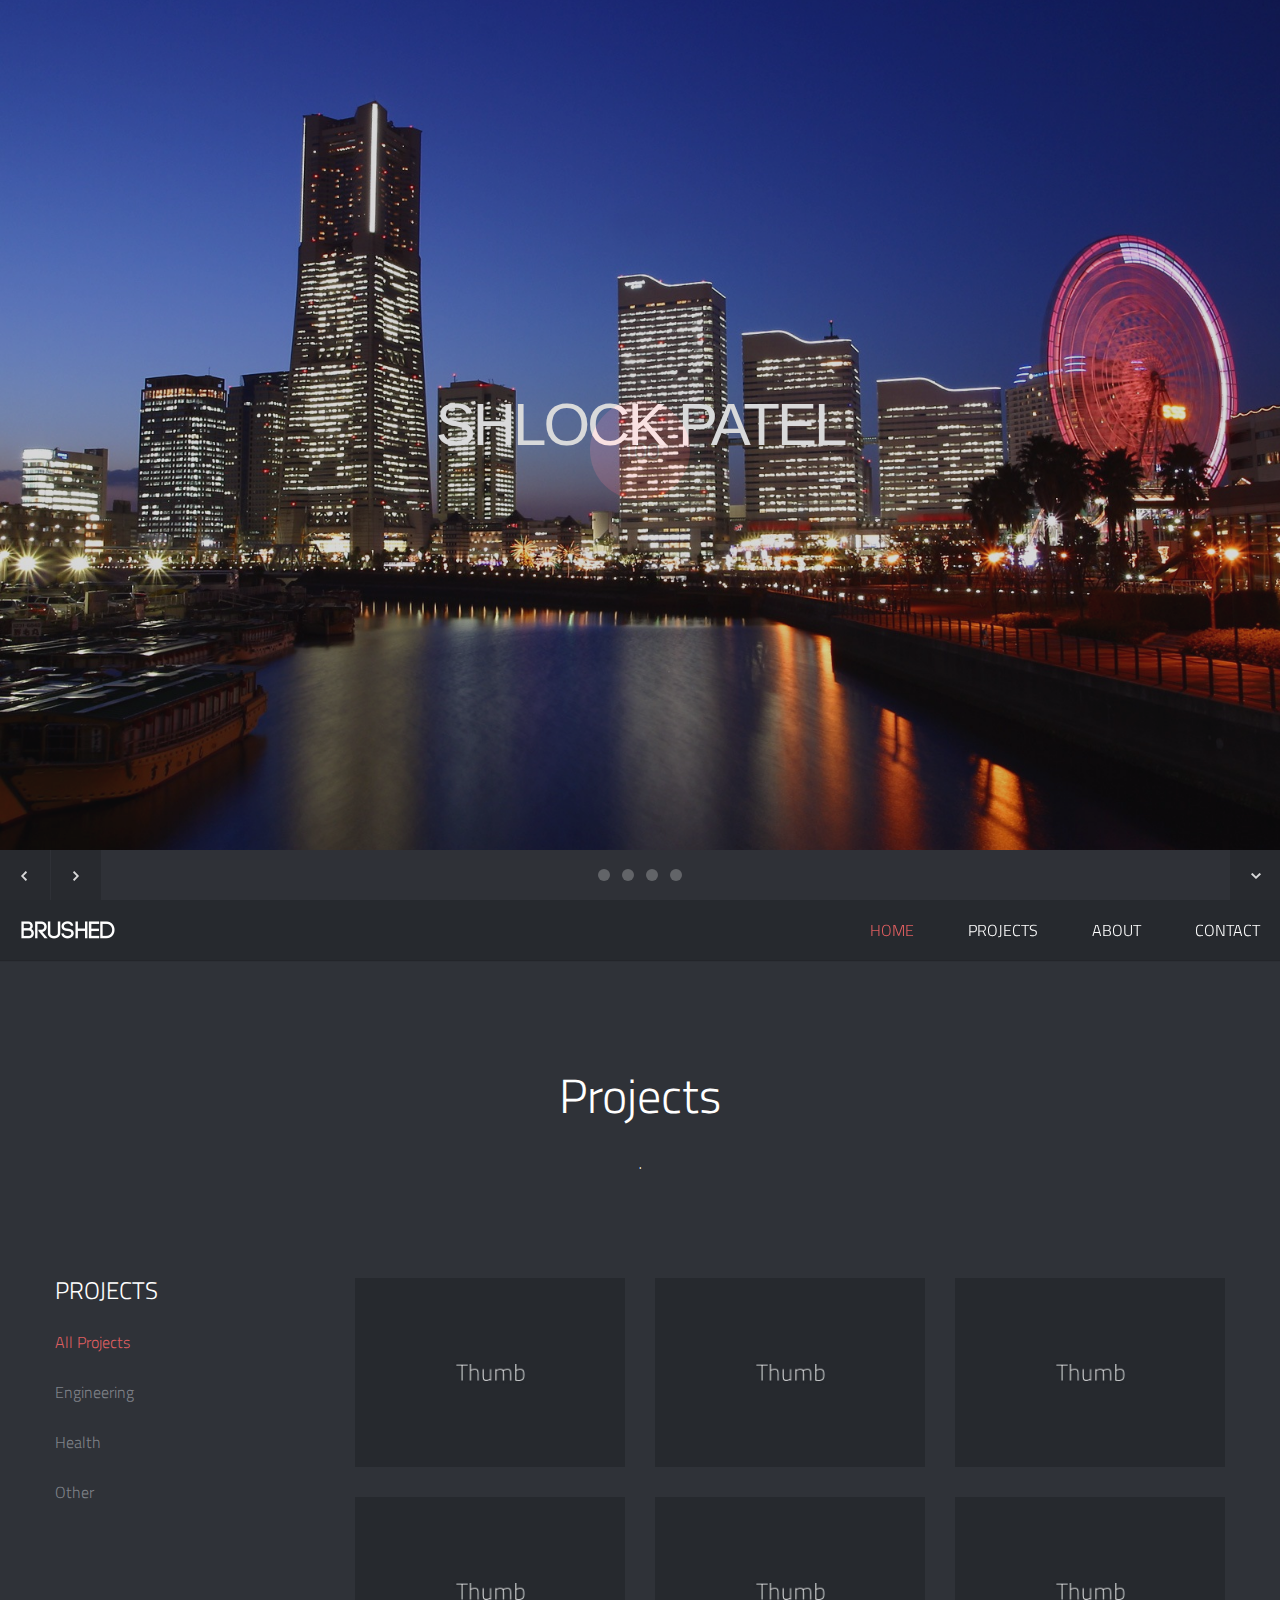
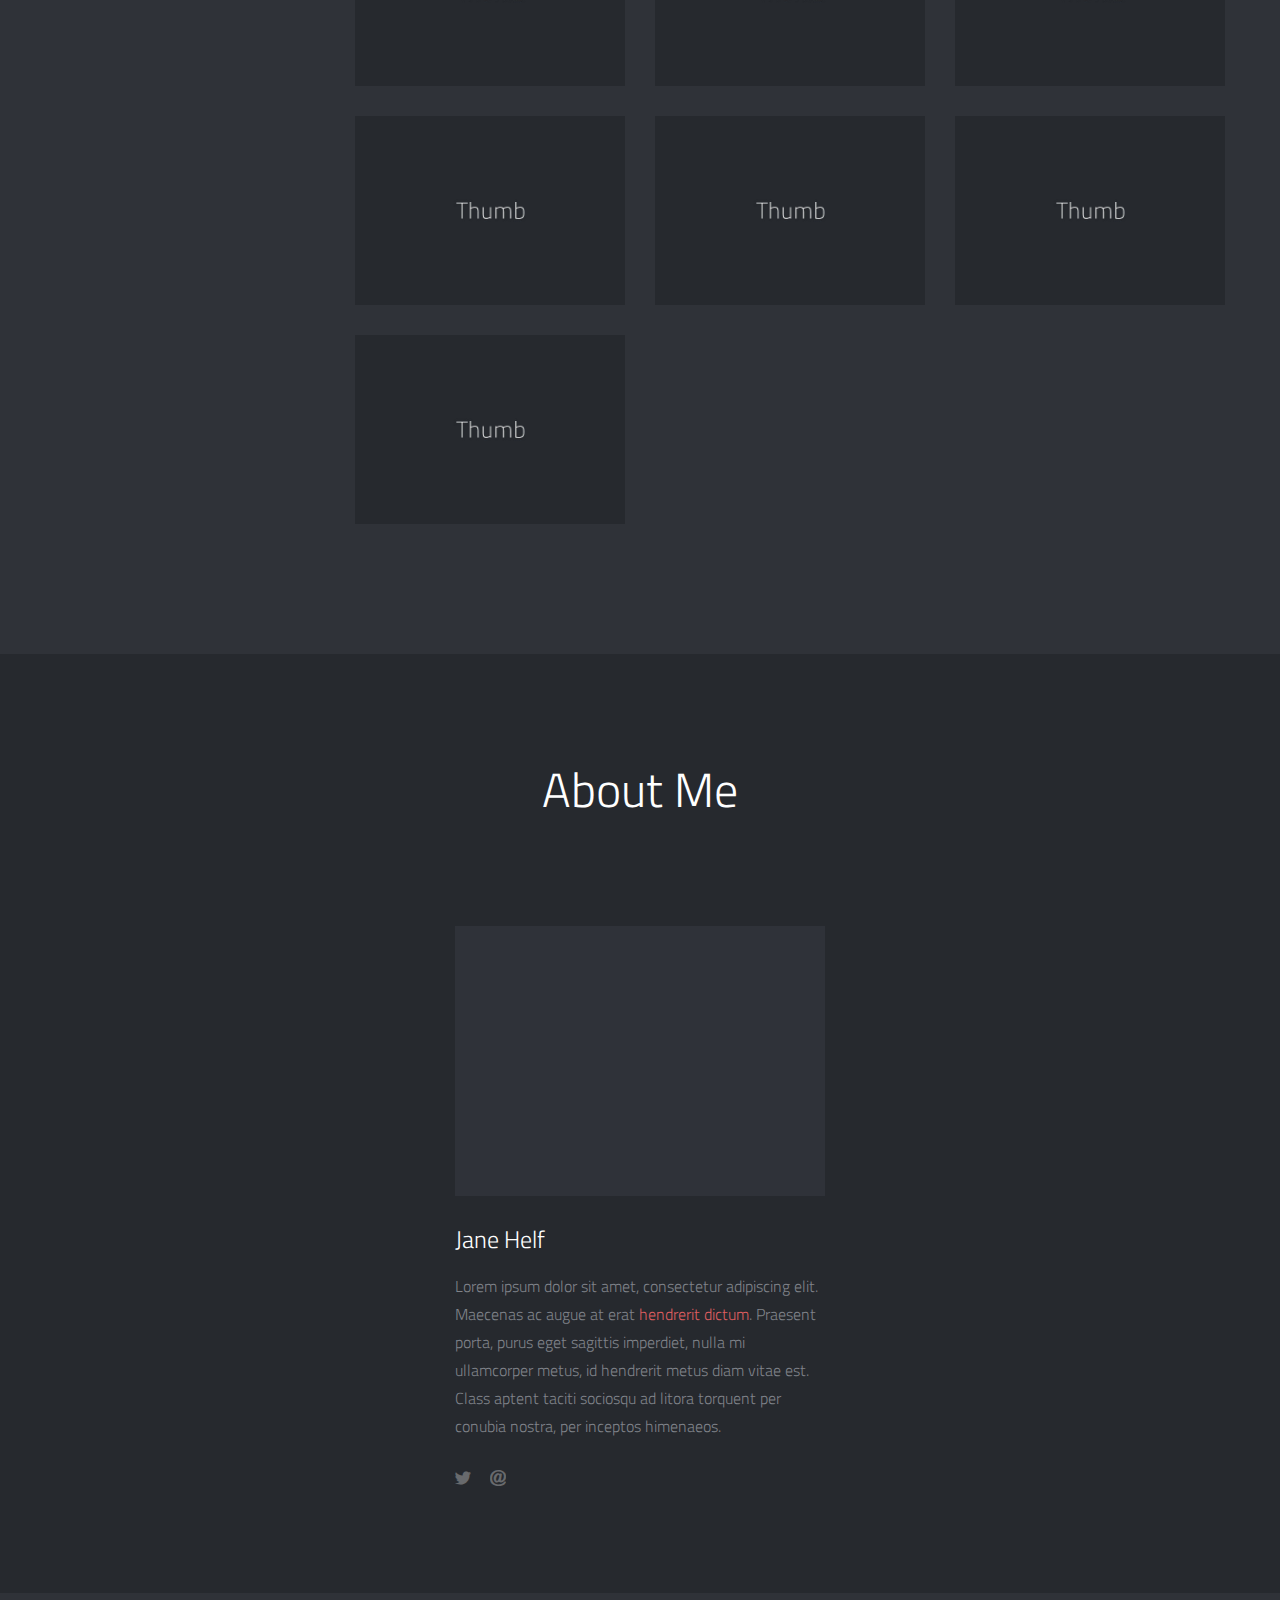
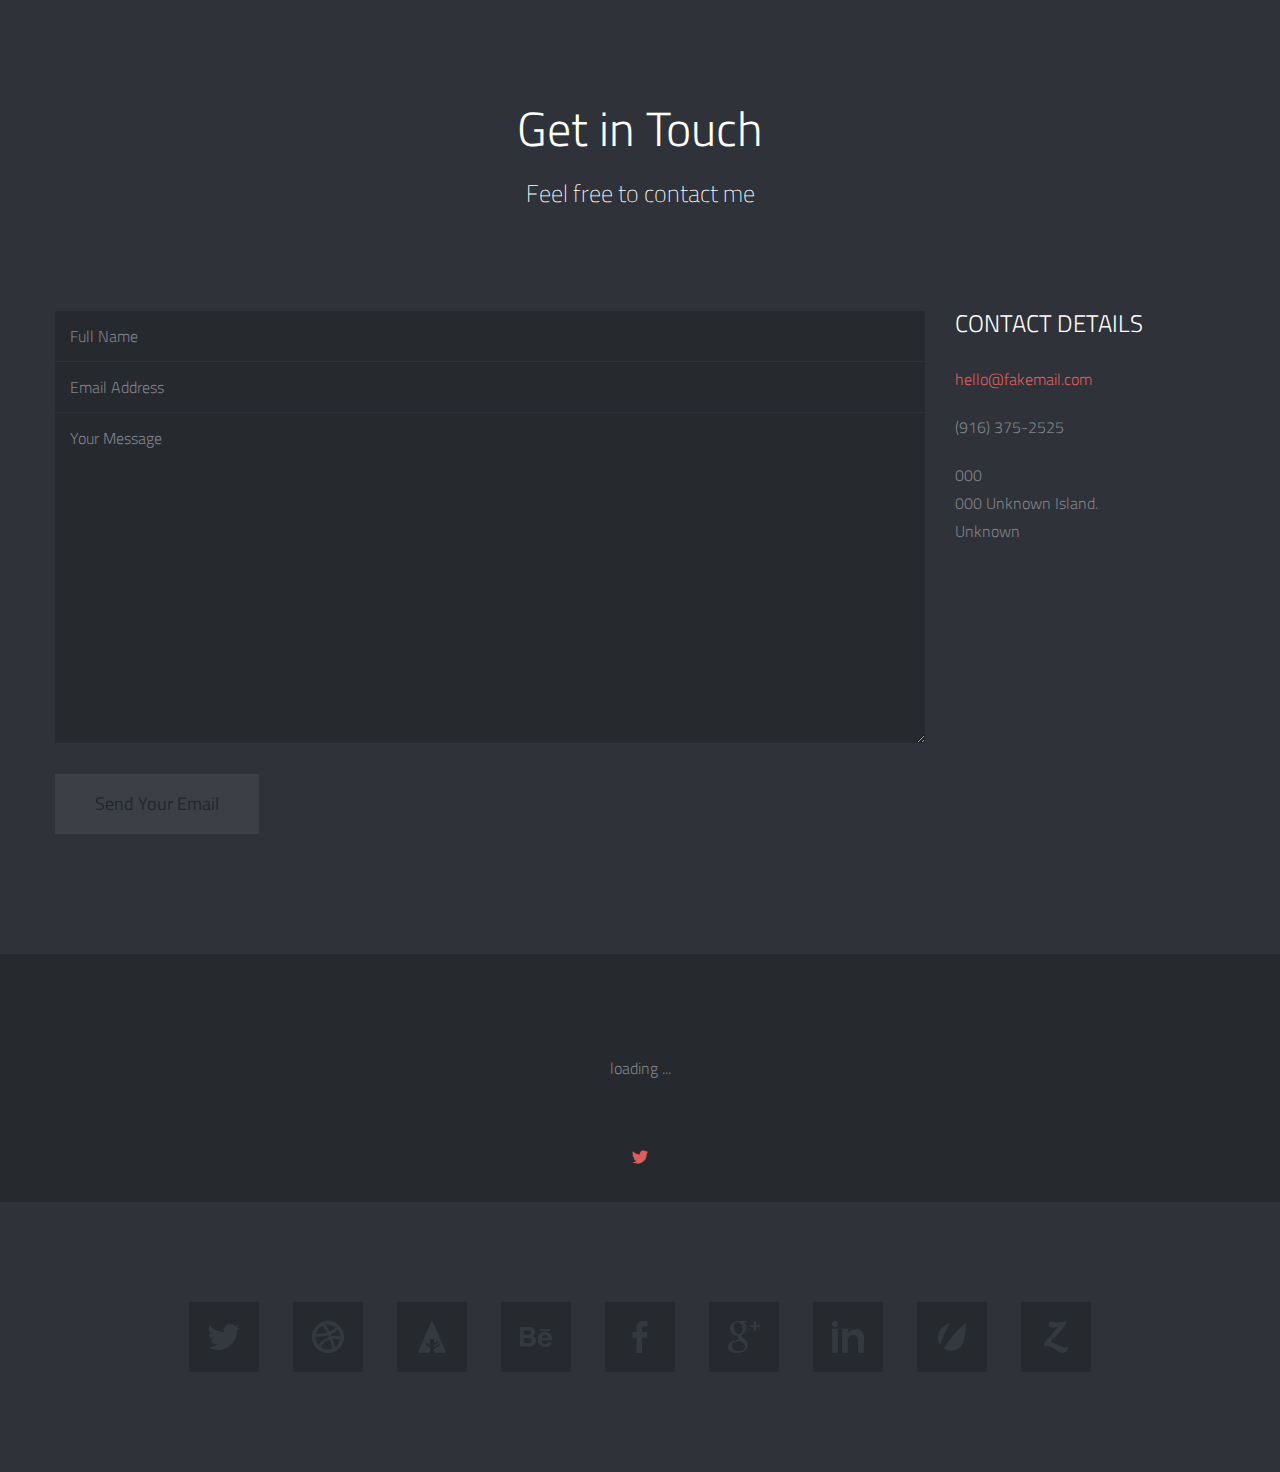
==== commit 45f3e292: "Update index.html" ====
--- a/index.html
+++ b/index.html
@@ -504,7 +504,6 @@
 </a>
 <!-- End Back to Top -->
 
-
 <!-- Js -->
 <script src="http://ajax.googleapis.com/ajax/libs/jquery/1.9.1/jquery.min.js"></script> <!-- jQuery Core -->
 <script src="_include/js/bootstrap.min.js"></script> <!-- Bootstrap -->
@@ -520,4 +519,4 @@
 <!-- End Js -->
 
 </body>
-</html>+</html>
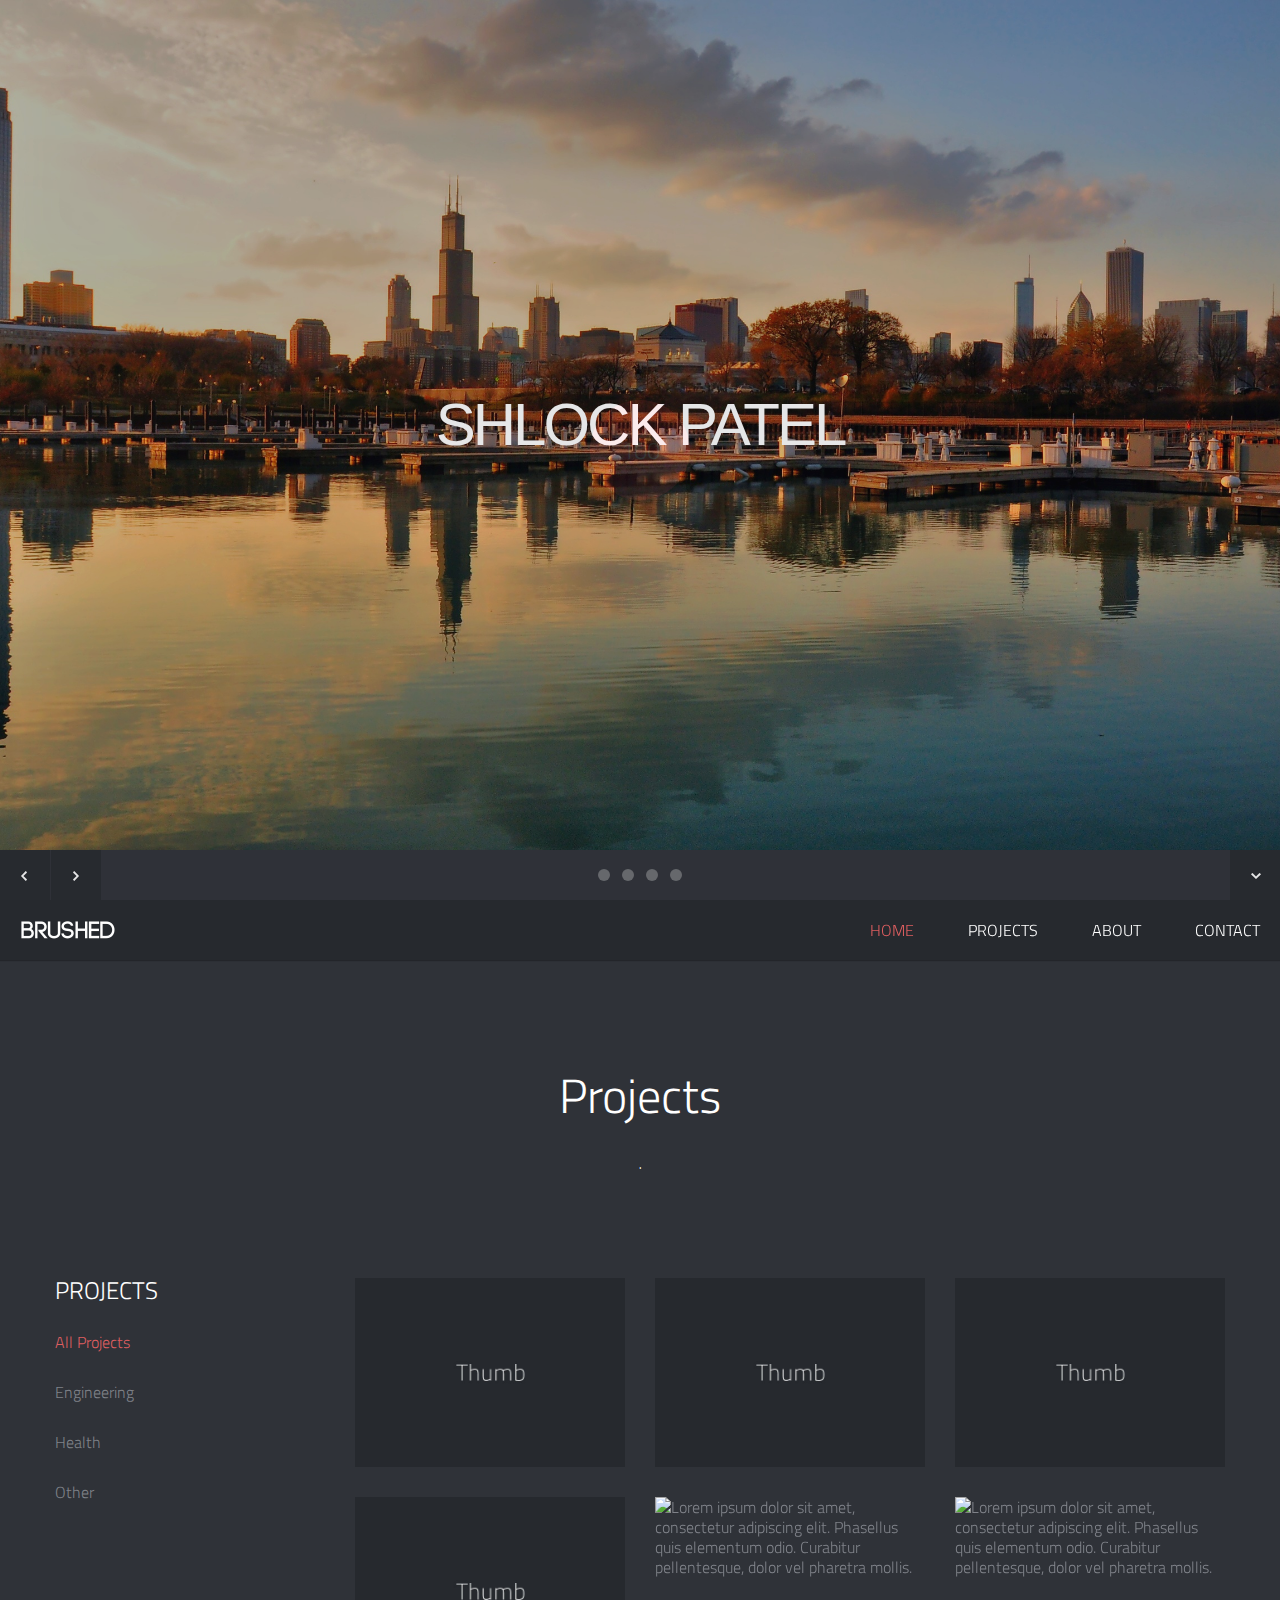
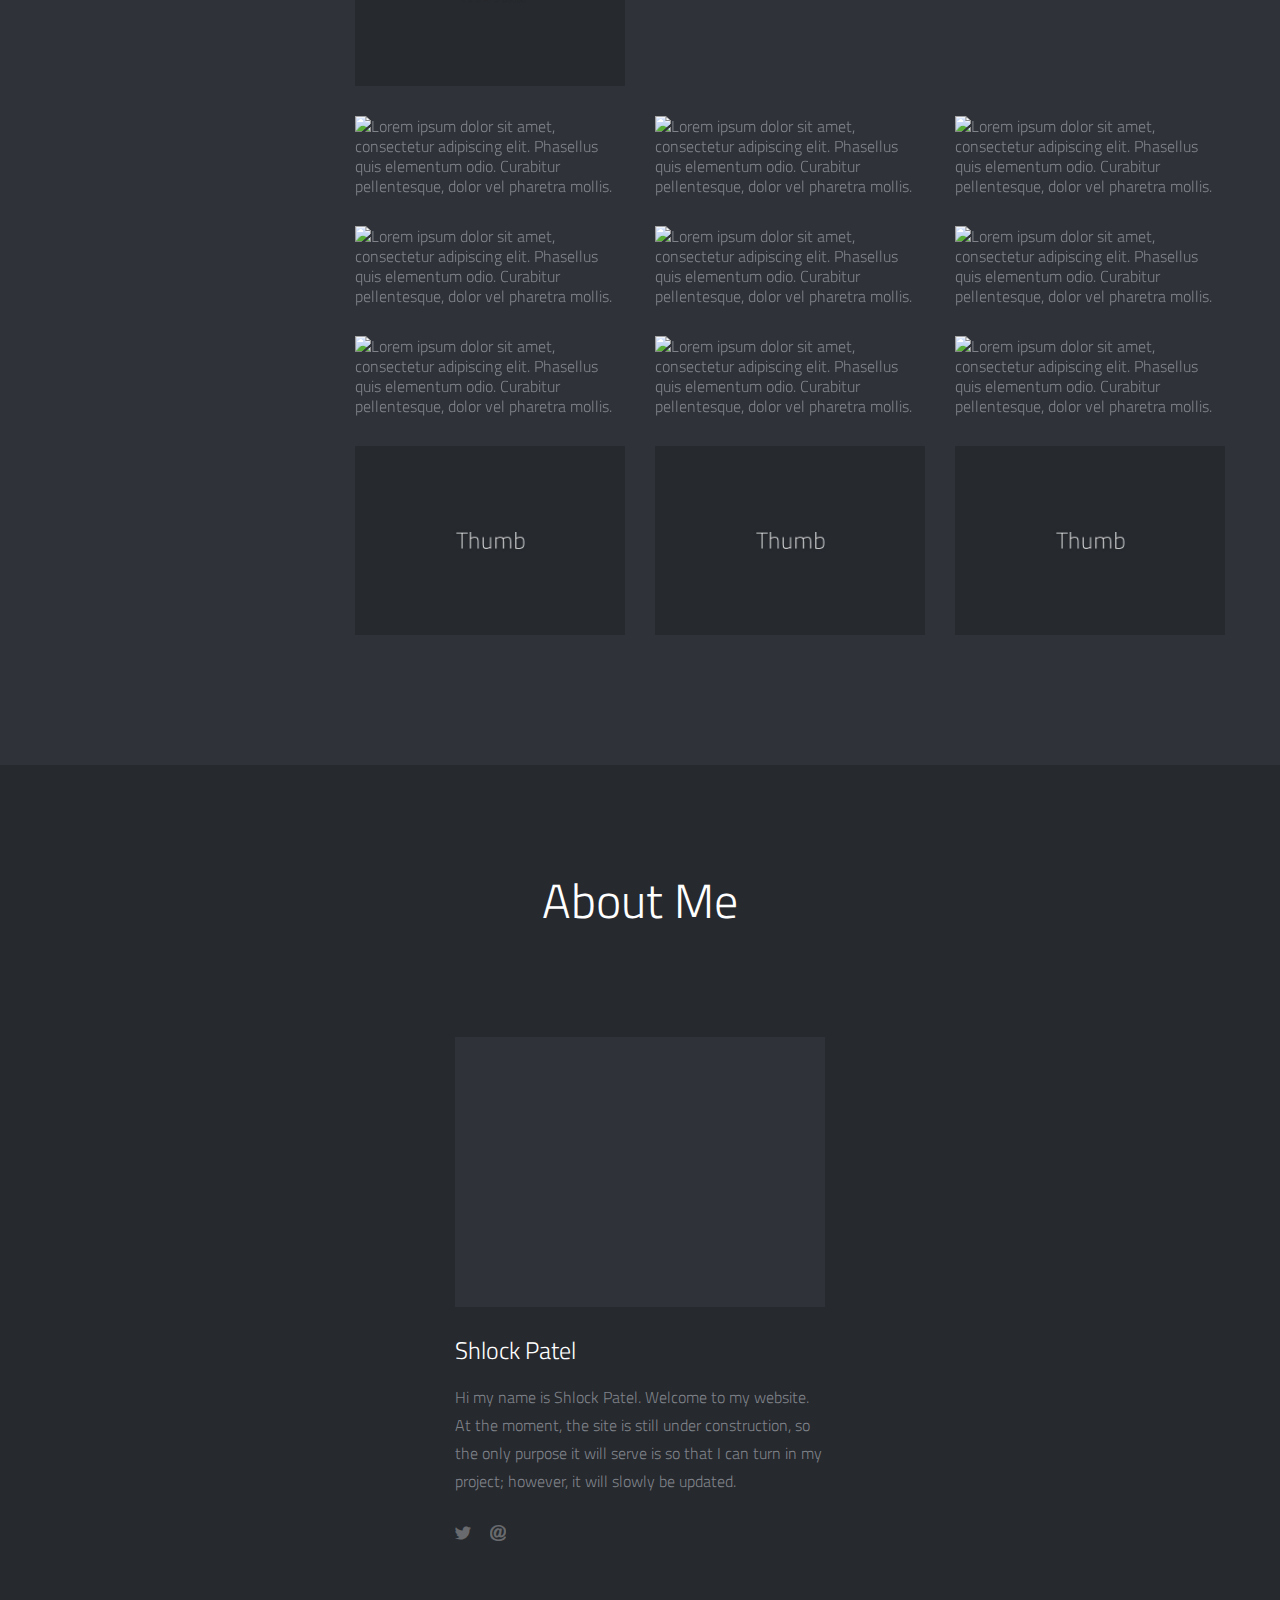
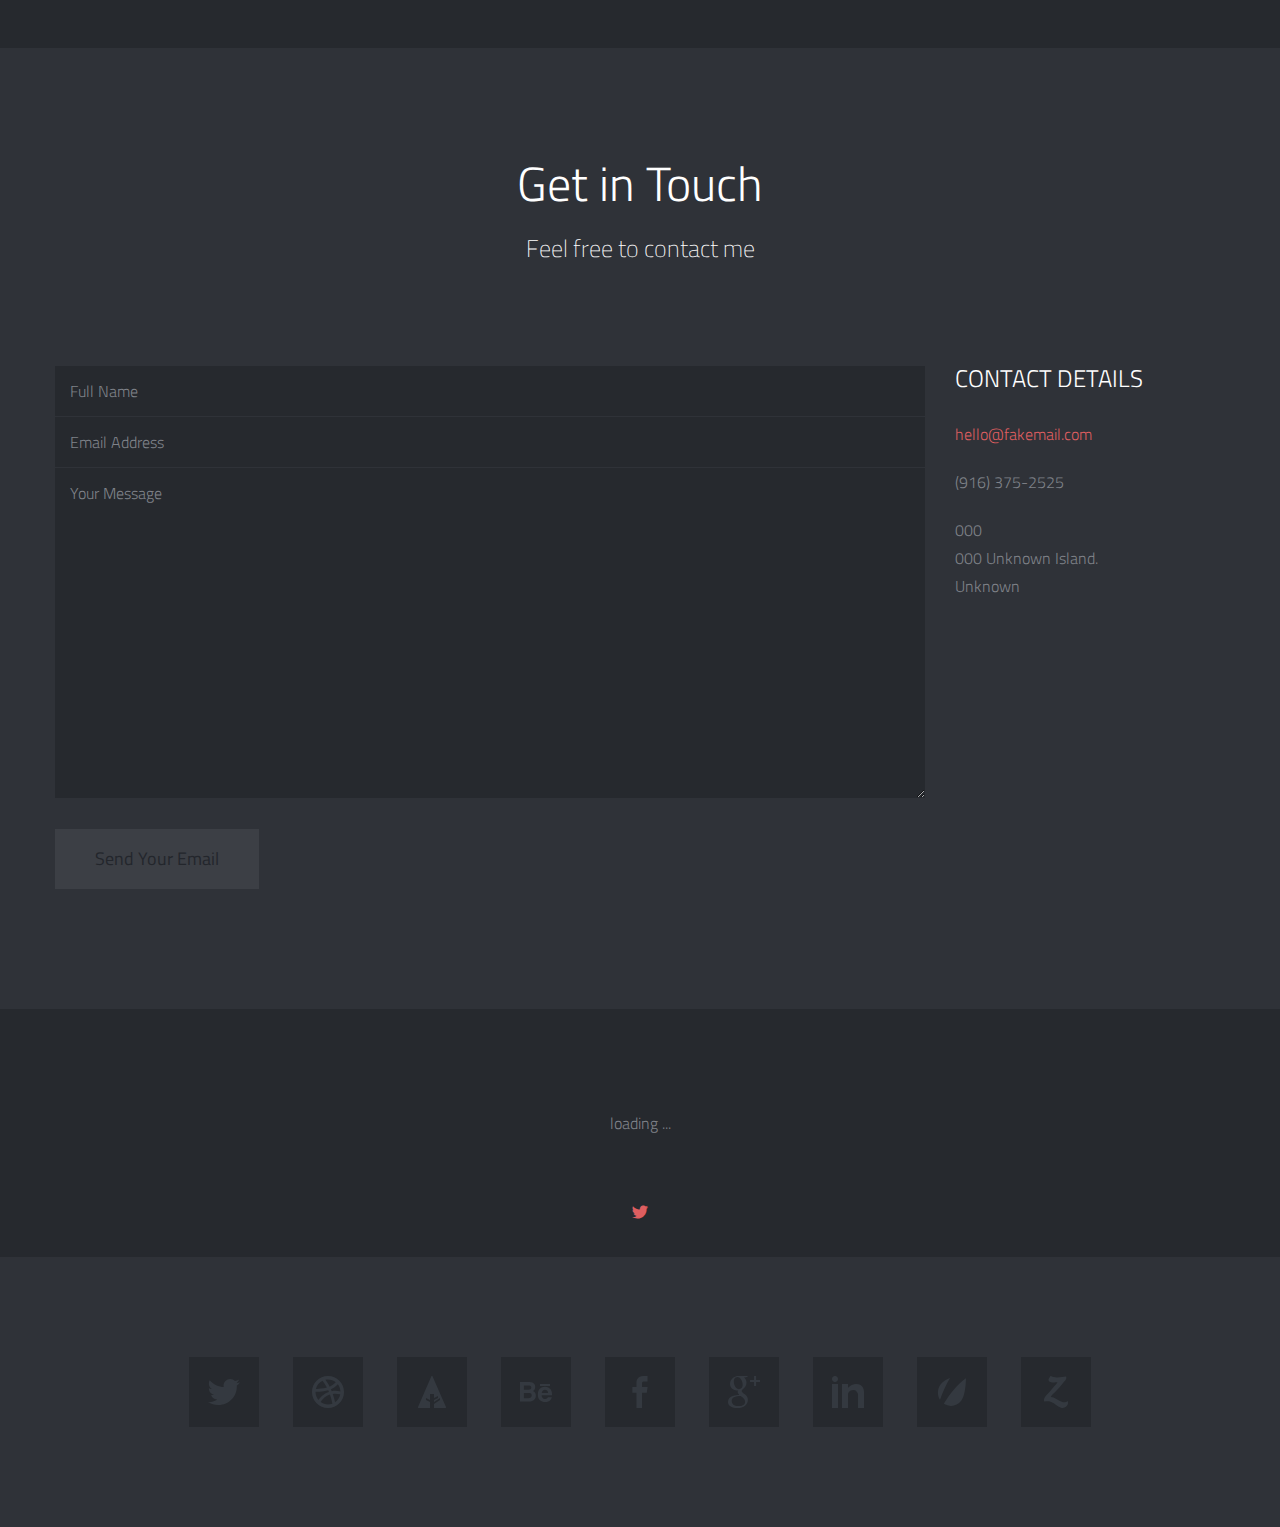
==== commit da06c0c4: "Update 1" ====
--- a/index.html
+++ b/index.html
@@ -223,7 +223,7 @@
                                     <span class="overlay-img-thumb font-icon-plus"></span>
                                 </a>
                                 <!-- Thumb Image and Description -->
-                                <img src="_include/img/work/thumbs/image-04.jpg" alt="Lorem ipsum dolor sit amet, consectetur adipiscing elit. Phasellus quis elementum odio. Curabitur pellentesque, dolor vel pharetra mollis.">
+                                <img src="_include/img/work/thumbs/bears.jpg" alt="Lorem ipsum dolor sit amet, consectetur adipiscing elit. Phasellus quis elementum odio. Curabitur pellentesque, dolor vel pharetra mollis.">
                             </li>
                         	<!-- End Item Project -->
                             
@@ -235,7 +235,7 @@
                                     <span class="overlay-img-thumb font-icon-plus"></span>
                                 </a>
                                 <!-- Thumb Image and Description -->
-                                <img src="_include/img/work/thumbs/image-a.jpg" alt="Lorem ipsum dolor sit amet, consectetur adipiscing elit. Phasellus quis elementum odio. Curabitur pellentesque, dolor vel pharetra mollis.">
+                                <img src="_include/img/work/thumbs/bears-r.jpg" alt="Lorem ipsum dolor sit amet, consectetur adipiscing elit. Phasellus quis elementum odio. Curabitur pellentesque, dolor vel pharetra mollis.">
                             </li>
                         	<!-- End Item Project -->
                             
@@ -247,7 +247,96 @@
                                     <span class="overlay-img-thumb font-icon-plus"></span>
                                 </a>
                                 <!-- Thumb Image and Description -->
-                                <img src="_include/img/work/thumbs/image-05.jpg" alt="Lorem ipsum dolor sit amet, consectetur adipiscing elit. Phasellus quis elementum odio. Curabitur pellentesque, dolor vel pharetra mollis.">
+                                <img src="_include/img/work/thumbs/book.jpg" alt="Lorem ipsum dolor sit amet, consectetur adipiscing elit. Phasellus quis elementum odio. Curabitur pellentesque, dolor vel pharetra mollis.">
+                            </li>
+                        	<!-- End Item Project -->
+                        	<!-- Item Project and Filter Name -->
+                        	<li class="item-thumbs span3 photography">
+                            	<!-- Fancybox - Gallery Enabled - Title - Full Image -->
+                            	<a class="hover-wrap fancybox" data-fancybox-group="gallery" title="The Mountains" href="_include/img/work/full/image-03-full.jpg">
+                                	<span class="overlay-img"></span>
+                                    <span class="overlay-img-thumb font-icon-plus"></span>
+                                </a>
+                                <!-- Thumb Image and Description -->
+                                <img src="_include/img/work/thumbs/book-r.jpg" alt="Lorem ipsum dolor sit amet, consectetur adipiscing elit. Phasellus quis elementum odio. Curabitur pellentesque, dolor vel pharetra mollis.">
+                            </li>
+                        	<!-- End Item Project -->
+                        	
+                        	<!-- Item Project and Filter Name -->
+                        	<li class="item-thumbs span3 photography">
+                            	<!-- Fancybox - Gallery Enabled - Title - Full Image -->
+                            	<a class="hover-wrap fancybox" data-fancybox-group="gallery" title="The Mountains" href="_include/img/work/full/image-03-full.jpg">
+                                	<span class="overlay-img"></span>
+                                    <span class="overlay-img-thumb font-icon-plus"></span>
+                                </a>
+                                <!-- Thumb Image and Description -->
+                                <img src="_include/img/work/thumbs/club.jpg" alt="Lorem ipsum dolor sit amet, consectetur adipiscing elit. Phasellus quis elementum odio. Curabitur pellentesque, dolor vel pharetra mollis.">
+                            </li>
+                        	<!-- End Item Project -->
+                        	<!-- Item Project and Filter Name -->
+                        	<li class="item-thumbs span3 photography">
+                            	<!-- Fancybox - Gallery Enabled - Title - Full Image -->
+                            	<a class="hover-wrap fancybox" data-fancybox-group="gallery" title="The Mountains" href="_include/img/work/full/image-03-full.jpg">
+                                	<span class="overlay-img"></span>
+                                    <span class="overlay-img-thumb font-icon-plus"></span>
+                                </a>
+                                <!-- Thumb Image and Description -->
+                                <img src="_include/img/work/thumbs/club-r.jpg" alt="Lorem ipsum dolor sit amet, consectetur adipiscing elit. Phasellus quis elementum odio. Curabitur pellentesque, dolor vel pharetra mollis.">
+                            </li>
+                        	<!-- End Item Project -->
+                        	<!-- Item Project and Filter Name -->
+                        	<li class="item-thumbs span3 photography">
+                            	<!-- Fancybox - Gallery Enabled - Title - Full Image -->
+                            	<a class="hover-wrap fancybox" data-fancybox-group="gallery" title="The Mountains" href="_include/img/work/full/image-03-full.jpg">
+                                	<span class="overlay-img"></span>
+                                    <span class="overlay-img-thumb font-icon-plus"></span>
+                                </a>
+                                <!-- Thumb Image and Description -->
+                                <img src="_include/img/work/thumbs/game.jpg" alt="Lorem ipsum dolor sit amet, consectetur adipiscing elit. Phasellus quis elementum odio. Curabitur pellentesque, dolor vel pharetra mollis.">
+                            </li>
+                        	<!-- End Item Project -->
+                        	<!-- Item Project and Filter Name -->
+                        	<li class="item-thumbs span3 photography">
+                            	<!-- Fancybox - Gallery Enabled - Title - Full Image -->
+                            	<a class="hover-wrap fancybox" data-fancybox-group="gallery" title="The Mountains" href="_include/img/work/full/image-03-full.jpg">
+                                	<span class="overlay-img"></span>
+                                    <span class="overlay-img-thumb font-icon-plus"></span>
+                                </a>
+                                <!-- Thumb Image and Description -->
+                                <img src="_include/img/work/thumbs/game-r.jpg" alt="Lorem ipsum dolor sit amet, consectetur adipiscing elit. Phasellus quis elementum odio. Curabitur pellentesque, dolor vel pharetra mollis.">
+                            </li>
+                        	<!-- End Item Project -->
+                        	<!-- Item Project and Filter Name -->
+                        	<li class="item-thumbs span3 photography">
+                            	<!-- Fancybox - Gallery Enabled - Title - Full Image -->
+                            	<a class="hover-wrap fancybox" data-fancybox-group="gallery" title="The Mountains" href="_include/img/work/full/image-03-full.jpg">
+                                	<span class="overlay-img"></span>
+                                    <span class="overlay-img-thumb font-icon-plus"></span>
+                                </a>
+                                <!-- Thumb Image and Description -->
+                                <img src="_include/img/work/thumbs/music.jpg" alt="Lorem ipsum dolor sit amet, consectetur adipiscing elit. Phasellus quis elementum odio. Curabitur pellentesque, dolor vel pharetra mollis.">
+                            </li>
+                        	<!-- End Item Project -->
+                        	<!-- Item Project and Filter Name -->
+                        	<li class="item-thumbs span3 photography">
+                            	<!-- Fancybox - Gallery Enabled - Title - Full Image -->
+                            	<a class="hover-wrap fancybox" data-fancybox-group="gallery" title="The Mountains" href="_include/img/work/full/image-03-full.jpg">
+                                	<span class="overlay-img"></span>
+                                    <span class="overlay-img-thumb font-icon-plus"></span>
+                                </a>
+                                <!-- Thumb Image and Description -->
+                                <img src="_include/img/work/thumbs/music-r.jpg" alt="Lorem ipsum dolor sit amet, consectetur adipiscing elit. Phasellus quis elementum odio. Curabitur pellentesque, dolor vel pharetra mollis.">
+                            </li>
+                        	<!-- End Item Project -->
+                        	<!-- Item Project and Filter Name -->
+                        	<li class="item-thumbs span3 photography">
+                            	<!-- Fancybox - Gallery Enabled - Title - Full Image -->
+                            	<a class="hover-wrap fancybox" data-fancybox-group="gallery" title="The Mountains" href="_include/img/work/full/image-03-full.jpg">
+                                	<span class="overlay-img"></span>
+                                    <span class="overlay-img-thumb font-icon-plus"></span>
+                                </a>
+                                <!-- Thumb Image and Description -->
+                                <img src="_include/img/work/thumbs/website-r.jpg" alt="Lorem ipsum dolor sit amet, consectetur adipiscing elit. Phasellus quis elementum odio. Curabitur pellentesque, dolor vel pharetra mollis.">
                             </li>
                         	<!-- End Item Project -->
                             
@@ -344,9 +433,8 @@
                 </div>
                 <img src="_include/img/profile/profile-02.jpg" alt="Jane Helf">
             </div>
-            <h3 class="profile-name">Jane Helf</h3>
-            <p class="profile-description">Lorem ipsum dolor sit amet, consectetur adipiscing elit. Maecenas ac augue at erat <a href="#">hendrerit dictum</a>. 
-            Praesent porta, purus eget sagittis imperdiet, nulla mi ullamcorper metus, id hendrerit metus diam vitae est. Class aptent taciti sociosqu ad litora torquent per conubia nostra, per inceptos himenaeos.</p>
+            <h3 class="profile-name">Shlock Patel</h3>
+            <p class="profile-description">Hi my name is Shlock Patel. Welcome to my website. At the moment, the site is still under construction, so the only purpose it will serve is so that I can turn in my project; however, it will slowly be updated.</p>
             	
             <div class="social">
             	<ul class="social-icons">
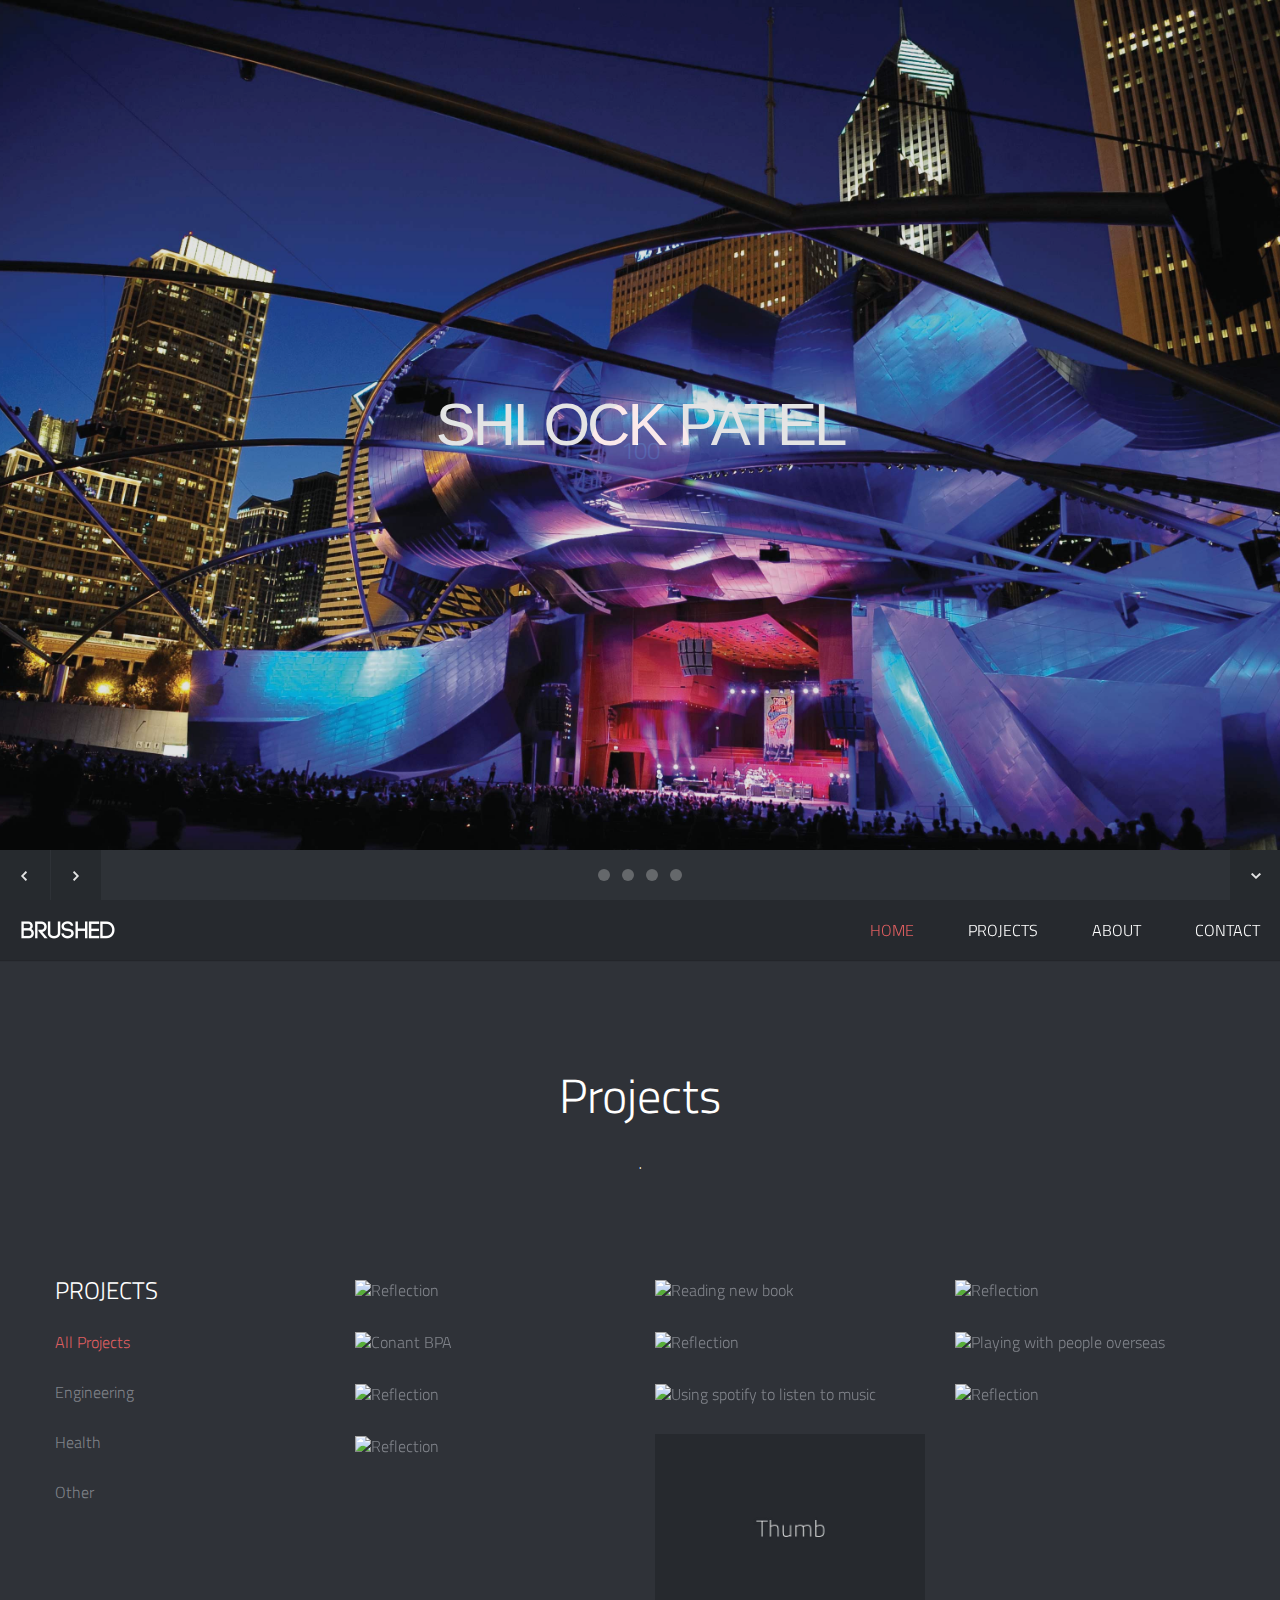
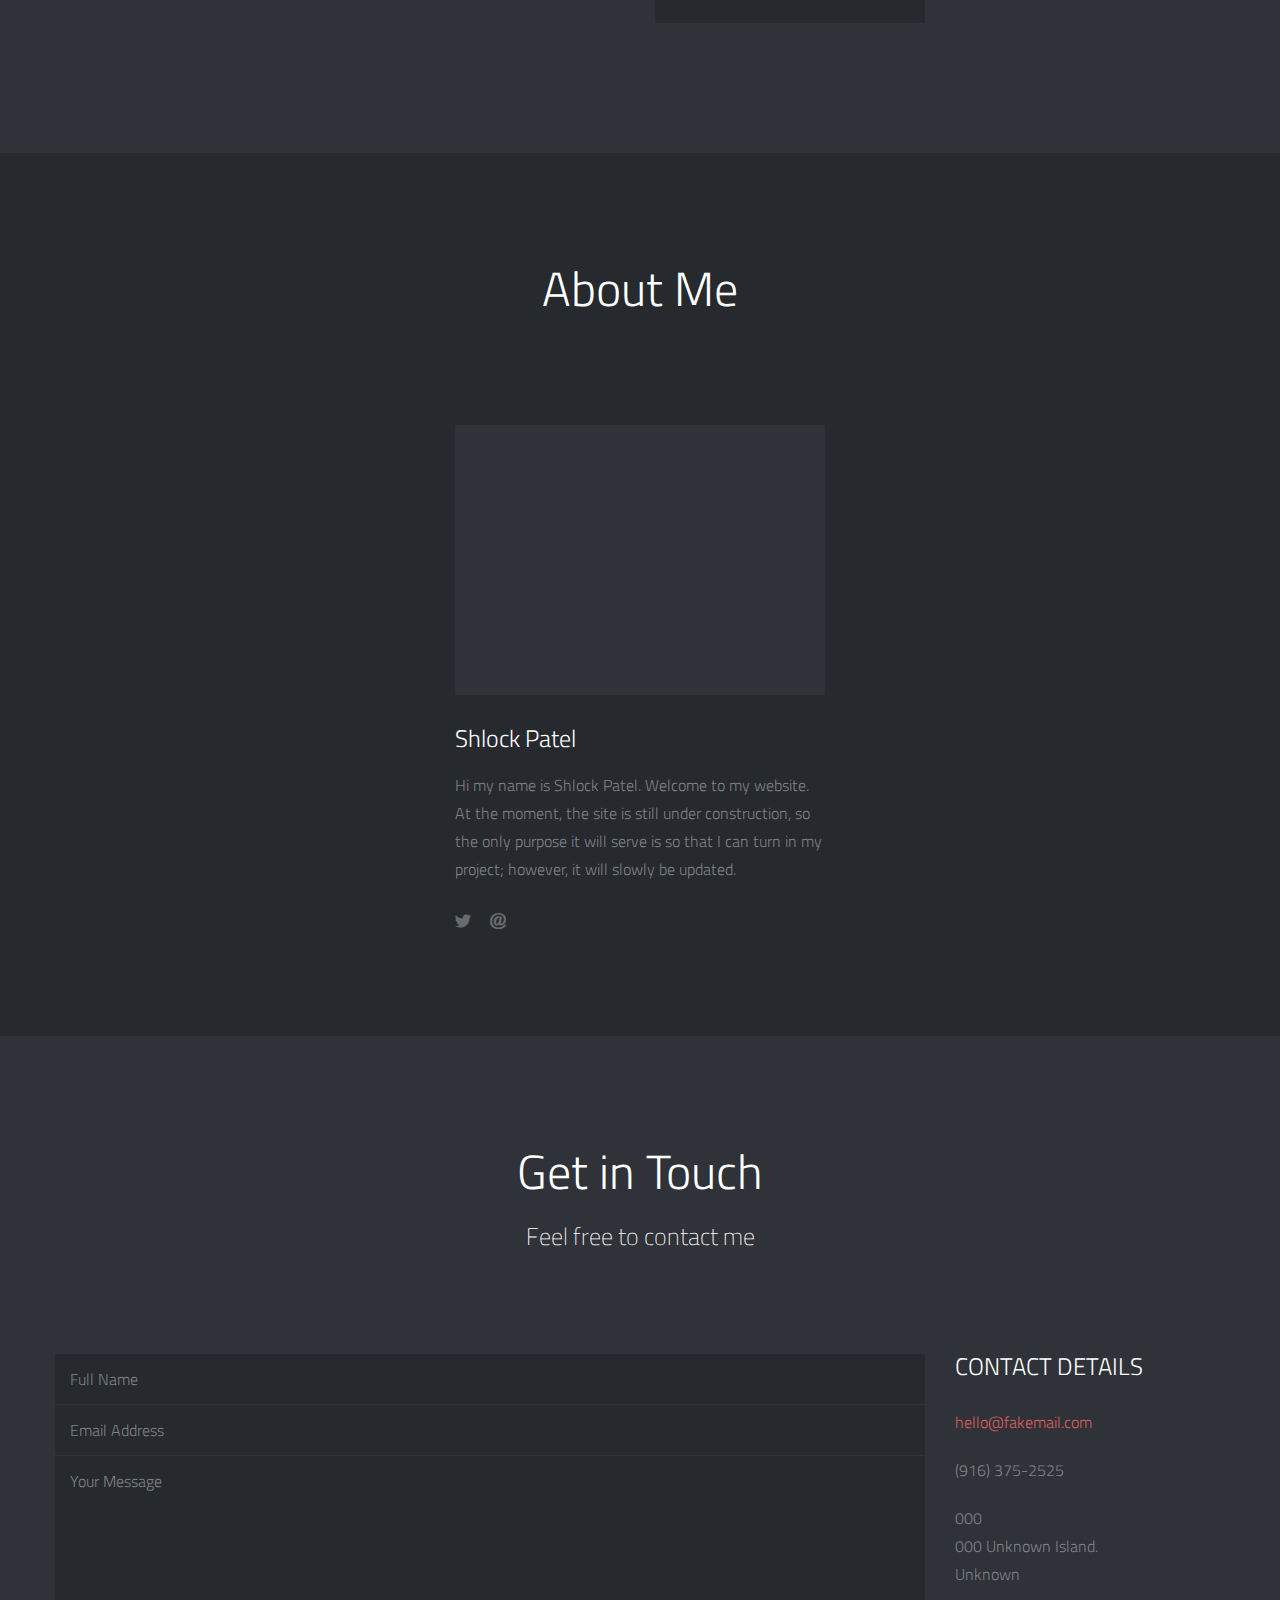
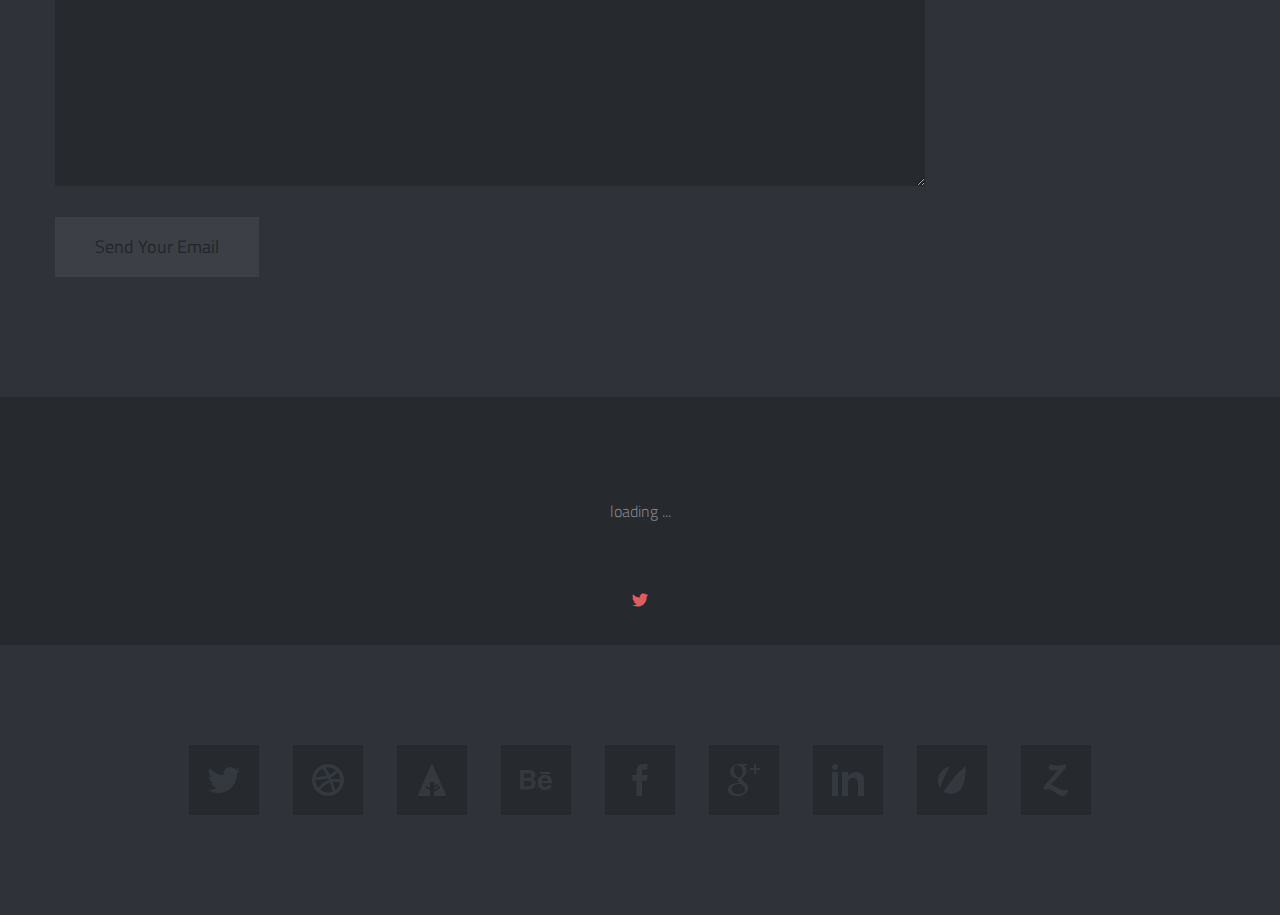
==== commit 8c77b145: "Update 2" ====
--- a/index.html
+++ b/index.html
@@ -167,213 +167,132 @@
                 	<section id="projects">
                     	<ul id="thumbs">
                         
-							<!-- Item Project and Filter Name -->
-                        	<li class="item-thumbs span3 design">
-                            	<!-- Fancybox - Gallery Enabled - Title - Full Image -->
-                            	<a class="hover-wrap fancybox" data-fancybox-group="gallery" title="The City" href="_include/img/work/full/image-01-full.jpg">
-                                	<span class="overlay-img"></span>
-                                    <span class="overlay-img-thumb font-icon-plus"></span>
-                                </a>
-                                <!-- Thumb Image and Description -->
-                                <img src="_include/img/work/thumbs/image-01.jpg" alt="Lorem ipsum dolor sit amet, consectetur adipiscing elit. Phasellus quis elementum odio. Curabitur pellentesque, dolor vel pharetra mollis.">
+							 <!-- Item Project and Filter Name -->
+                        	<li class="item-thumbs span3 photography">
+                            	<!-- Fancybox - Gallery Enabled - Title - Full Image -->
+                            	<a class="hover-wrap fancybox" data-fancybox-group="gallery" title="Bears Game" href="_include/img/work/thumbs/bears-r.jpg">
+                                	<span class="overlay-img"></span>
+                                    <span class="overlay-img-thumb font-icon-plus"></span>
+                                </a>
+                                <!-- Thumb Image and Description -->
+                                <img src="_include/img/work/thumbs/bears-r.jpg" alt="Reflection">
                             </li>
                         	<!-- End Item Project -->
                             
 							<!-- Item Project and Filter Name -->
-                        	<li class="item-thumbs span3 design">
-                            	<!-- Fancybox - Gallery Enabled - Title - Full Image -->
-                            	<a class="hover-wrap fancybox" data-fancybox-group="gallery" title="The Office" href="_include/img/work/full/image-02-full.jpg">
-                                	<span class="overlay-img"></span>
-                                    <span class="overlay-img-thumb font-icon-plus"></span>
-                                </a>
-                                <!-- Thumb Image and Description -->
-                                <img src="_include/img/work/thumbs/image-02.jpg" alt="Lorem ipsum dolor sit amet, consectetur adipiscing elit. Phasellus quis elementum odio. Curabitur pellentesque, dolor vel pharetra mollis.">
-                            </li>
-                        	<!-- End Item Project -->
-                            
-							<!-- Item Project and Filter Name -->
-                        	<li class="item-thumbs span3 photography">
-                            	<!-- Fancybox - Gallery Enabled - Title - Full Image -->
-                            	<a class="hover-wrap fancybox" data-fancybox-group="gallery" title="The Mountains" href="_include/img/work/full/image-03-full.jpg">
-                                	<span class="overlay-img"></span>
-                                    <span class="overlay-img-thumb font-icon-plus"></span>
-                                </a>
-                                <!-- Thumb Image and Description -->
-                                <img src="_include/img/work/thumbs/image-03.jpg" alt="Lorem ipsum dolor sit amet, consectetur adipiscing elit. Phasellus quis elementum odio. Curabitur pellentesque, dolor vel pharetra mollis.">
+                        	<li class="item-thumbs span3 photography">
+                            	<!-- Fancybox - Gallery Enabled - Title - Full Image -->
+                            	<a class="hover-wrap fancybox" data-fancybox-group="gallery" title="New Book" href="_include/img/work/thumbs/book.jpg">
+                                	<span class="overlay-img"></span>
+                                    <span class="overlay-img-thumb font-icon-plus"></span>
+                                </a>
+                                <!-- Thumb Image and Description -->
+                                <img src="_include/img/work/thumbs/book.jpg" alt="Reading  new book">
+                            </li>
+                        	<!-- End Item Project -->
+                        	<!-- Item Project and Filter Name -->
+                        	<li class="item-thumbs span3 photography">
+                            	<!-- Fancybox - Gallery Enabled - Title - Full Image -->
+                            	<a class="hover-wrap fancybox" data-fancybox-group="gallery" title="New Book" href="_include/img/work/thumbs/book-r.jpg">
+                                	<span class="overlay-img"></span>
+                                    <span class="overlay-img-thumb font-icon-plus"></span>
+                                </a>
+                                <!-- Thumb Image and Description -->
+                                <img src="_include/img/work/thumbs/book-r.jpg" alt="Reflection">
+                            </li>
+                        	<!-- End Item Project -->
+                        	
+                        	<!-- Item Project and Filter Name -->
+                        	<li class="item-thumbs span3 photography">
+                            	<!-- Fancybox - Gallery Enabled - Title - Full Image -->
+                            	<a class="hover-wrap fancybox" data-fancybox-group="gallery" title="Joining a club" href="_include/img/work/thumbs/club.jpg">
+                                	<span class="overlay-img"></span>
+                                    <span class="overlay-img-thumb font-icon-plus"></span>
+                                </a>
+                                <!-- Thumb Image and Description -->
+                                <img src="_include/img/work/thumbs/club.jpg" alt="Conant BPA">
+                            </li>
+                        	<!-- End Item Project -->
+                        	<!-- Item Project and Filter Name -->
+                        	<li class="item-thumbs span3 photography">
+                            	<!-- Fancybox - Gallery Enabled - Title - Full Image -->
+                            	<a class="hover-wrap fancybox" data-fancybox-group="gallery" title="Joining a club" href="_include/img/work/thumbs/club-r.jpg">
+                                	<span class="overlay-img"></span>
+                                    <span class="overlay-img-thumb font-icon-plus"></span>
+                                </a>
+                                <!-- Thumb Image and Description -->
+                                <img src="_include/img/work/thumbs/club-r.jpg" alt="Reflection">
+                            </li>
+                        	<!-- End Item Project -->
+                        	<!-- Item Project and Filter Name -->
+                        	<li class="item-thumbs span3 photography">
+                            	<!-- Fancybox - Gallery Enabled - Title - Full Image -->
+                            	<a class="hover-wrap fancybox" data-fancybox-group="gallery" title="Playing a game: Civilization 5" href="_include/img/work/thumbs/game.jpg">
+                                	<span class="overlay-img"></span>
+                                    <span class="overlay-img-thumb font-icon-plus"></span>
+                                </a>
+                                <!-- Thumb Image and Description -->
+                                <img src="_include/img/work/thumbs/game.jpg" alt="Playing with people overseas">
+                            </li>
+                        	<!-- End Item Project -->
+                        	<!-- Item Project and Filter Name -->
+                        	<li class="item-thumbs span3 photography">
+                            	<!-- Fancybox - Gallery Enabled - Title - Full Image -->
+                            	<a class="hover-wrap fancybox" data-fancybox-group="gallery" title="Civilization 5" href="_include/img/work/thumbs/game-r.jpg">
+                                	<span class="overlay-img"></span>
+                                    <span class="overlay-img-thumb font-icon-plus"></span>
+                                </a>
+                                <!-- Thumb Image and Description -->
+                                <img src="_include/img/work/thumbs/game-r.jpg" alt="Reflection">
+                            </li>
+                        	<!-- End Item Project -->
+                        	<!-- Item Project and Filter Name -->
+                        	<li class="item-thumbs span3 photography">
+                            	<!-- Fancybox - Gallery Enabled - Title - Full Image -->
+                            	<a class="hover-wrap fancybox" data-fancybox-group="gallery" title="Listening to music" href="_include/img/work/thumbs/music.jpg">
+                                	<span class="overlay-img"></span>
+                                    <span class="overlay-img-thumb font-icon-plus"></span>
+                                </a>
+                                <!-- Thumb Image and Description -->
+                                <img src="_include/img/work/thumbs/music.jpg" alt="Using spotify to listen to music">
+                            </li>
+                        	<!-- End Item Project -->
+                        	<!-- Item Project and Filter Name -->
+                        	<li class="item-thumbs span3 photography">
+                            	<!-- Fancybox - Gallery Enabled - Title - Full Image -->
+                            	<a class="hover-wrap fancybox" data-fancybox-group="gallery" title="Listening to music" href="_include/img/work/thumbs/music-r.jpg">
+                                	<span class="overlay-img"></span>
+                                    <span class="overlay-img-thumb font-icon-plus"></span>
+                                </a>
+                                <!-- Thumb Image and Description -->
+                                <img src="_include/img/work/thumbs/music-r.jpg" alt="Reflection">
+                            </li>
+                        	<!-- End Item Project -->
+                        	<!-- Item Project and Filter Name -->
+                        	<li class="item-thumbs span3 photography">
+                            	<!-- Fancybox - Gallery Enabled - Title - Full Image -->
+                            	<a class="hover-wrap fancybox" data-fancybox-group="gallery" title="This website" href="_include/img/work/thumbs/website-r.jpg">
+                                	<span class="overlay-img"></span>
+                                    <span class="overlay-img-thumb font-icon-plus"></span>
+                                </a>
+                                <!-- Thumb Image and Description -->
+                                <img src="_include/img/work/thumbs/website-r.jpg" alt="Reflection">
                             </li>
                         	<!-- End Item Project -->
                             
 							<!-- Item Project and Filter Name -->
                         	<li class="item-thumbs span3 video">
                             	<!-- Fancybox Media - Gallery Enabled - Title - Link to Video -->
-                            	<a class="hover-wrap fancybox-media" data-fancybox-group="video" title="Video Content From Vimeo" href="http://vimeo.com/51460511">
-                                	<span class="overlay-img"></span>
-                                    <span class="overlay-img-thumb font-icon-plus"></span>
-                                </a>
-                                <!-- Thumb Image and Description -->
-                                <img src="_include/img/work/thumbs/image-08.jpg" alt="Video">
+                            	<a class="hover-wrap fancybox-media" data-fancybox-group="video" title="Nothing here yet" href="">
+                                	<span class="overlay-img"></span>
+                                    <span class="overlay-img-thumb font-icon-plus"></span>
+                                </a>
+                                <!-- Thumb Image and Description -->
+                                <img src="_include/img/work/thumbs/image-01.jpg" alt="Video">
                             </li>
                         	<!-- End Item Project -->
                             
-							<!-- Item Project and Filter Name -->
-                        	<li class="item-thumbs span3 photography">
-                            	<!-- Fancybox - Gallery Enabled - Title - Full Image -->
-                            	<a class="hover-wrap fancybox" data-fancybox-group="gallery" title="The Sea" href="_include/img/work/full/image-04-full.jpg">
-                                	<span class="overlay-img"></span>
-                                    <span class="overlay-img-thumb font-icon-plus"></span>
-                                </a>
-                                <!-- Thumb Image and Description -->
-                                <img src="_include/img/work/thumbs/bears.jpg" alt="Lorem ipsum dolor sit amet, consectetur adipiscing elit. Phasellus quis elementum odio. Curabitur pellentesque, dolor vel pharetra mollis.">
-                            </li>
-                        	<!-- End Item Project -->
-                            
-                            <!-- Item Project and Filter Name -->
-                        	<li class="item-thumbs span3 photography">
-                            	<!-- Fancybox - Gallery Enabled - Title - Full Image -->
-                            	<a class="hover-wrap fancybox" data-fancybox-group="gallery" title="The Sea" href="_include/img/work/full/image-04-full.jpg">
-                                	<span class="overlay-img"></span>
-                                    <span class="overlay-img-thumb font-icon-plus"></span>
-                                </a>
-                                <!-- Thumb Image and Description -->
-                                <img src="_include/img/work/thumbs/bears-r.jpg" alt="Lorem ipsum dolor sit amet, consectetur adipiscing elit. Phasellus quis elementum odio. Curabitur pellentesque, dolor vel pharetra mollis.">
-                            </li>
-                        	<!-- End Item Project -->
-                            
-							<!-- Item Project and Filter Name -->
-                        	<li class="item-thumbs span3 photography">
-                            	<!-- Fancybox - Gallery Enabled - Title - Full Image -->
-                            	<a class="hover-wrap fancybox" data-fancybox-group="gallery" title="Clouds" href="_include/img/work/full/image-05-full.jpg">
-                                	<span class="overlay-img"></span>
-                                    <span class="overlay-img-thumb font-icon-plus"></span>
-                                </a>
-                                <!-- Thumb Image and Description -->
-                                <img src="_include/img/work/thumbs/book.jpg" alt="Lorem ipsum dolor sit amet, consectetur adipiscing elit. Phasellus quis elementum odio. Curabitur pellentesque, dolor vel pharetra mollis.">
-                            </li>
-                        	<!-- End Item Project -->
-                        	<!-- Item Project and Filter Name -->
-                        	<li class="item-thumbs span3 photography">
-                            	<!-- Fancybox - Gallery Enabled - Title - Full Image -->
-                            	<a class="hover-wrap fancybox" data-fancybox-group="gallery" title="The Mountains" href="_include/img/work/full/image-03-full.jpg">
-                                	<span class="overlay-img"></span>
-                                    <span class="overlay-img-thumb font-icon-plus"></span>
-                                </a>
-                                <!-- Thumb Image and Description -->
-                                <img src="_include/img/work/thumbs/book-r.jpg" alt="Lorem ipsum dolor sit amet, consectetur adipiscing elit. Phasellus quis elementum odio. Curabitur pellentesque, dolor vel pharetra mollis.">
-                            </li>
-                        	<!-- End Item Project -->
-                        	
-                        	<!-- Item Project and Filter Name -->
-                        	<li class="item-thumbs span3 photography">
-                            	<!-- Fancybox - Gallery Enabled - Title - Full Image -->
-                            	<a class="hover-wrap fancybox" data-fancybox-group="gallery" title="The Mountains" href="_include/img/work/full/image-03-full.jpg">
-                                	<span class="overlay-img"></span>
-                                    <span class="overlay-img-thumb font-icon-plus"></span>
-                                </a>
-                                <!-- Thumb Image and Description -->
-                                <img src="_include/img/work/thumbs/club.jpg" alt="Lorem ipsum dolor sit amet, consectetur adipiscing elit. Phasellus quis elementum odio. Curabitur pellentesque, dolor vel pharetra mollis.">
-                            </li>
-                        	<!-- End Item Project -->
-                        	<!-- Item Project and Filter Name -->
-                        	<li class="item-thumbs span3 photography">
-                            	<!-- Fancybox - Gallery Enabled - Title - Full Image -->
-                            	<a class="hover-wrap fancybox" data-fancybox-group="gallery" title="The Mountains" href="_include/img/work/full/image-03-full.jpg">
-                                	<span class="overlay-img"></span>
-                                    <span class="overlay-img-thumb font-icon-plus"></span>
-                                </a>
-                                <!-- Thumb Image and Description -->
-                                <img src="_include/img/work/thumbs/club-r.jpg" alt="Lorem ipsum dolor sit amet, consectetur adipiscing elit. Phasellus quis elementum odio. Curabitur pellentesque, dolor vel pharetra mollis.">
-                            </li>
-                        	<!-- End Item Project -->
-                        	<!-- Item Project and Filter Name -->
-                        	<li class="item-thumbs span3 photography">
-                            	<!-- Fancybox - Gallery Enabled - Title - Full Image -->
-                            	<a class="hover-wrap fancybox" data-fancybox-group="gallery" title="The Mountains" href="_include/img/work/full/image-03-full.jpg">
-                                	<span class="overlay-img"></span>
-                                    <span class="overlay-img-thumb font-icon-plus"></span>
-                                </a>
-                                <!-- Thumb Image and Description -->
-                                <img src="_include/img/work/thumbs/game.jpg" alt="Lorem ipsum dolor sit amet, consectetur adipiscing elit. Phasellus quis elementum odio. Curabitur pellentesque, dolor vel pharetra mollis.">
-                            </li>
-                        	<!-- End Item Project -->
-                        	<!-- Item Project and Filter Name -->
-                        	<li class="item-thumbs span3 photography">
-                            	<!-- Fancybox - Gallery Enabled - Title - Full Image -->
-                            	<a class="hover-wrap fancybox" data-fancybox-group="gallery" title="The Mountains" href="_include/img/work/full/image-03-full.jpg">
-                                	<span class="overlay-img"></span>
-                                    <span class="overlay-img-thumb font-icon-plus"></span>
-                                </a>
-                                <!-- Thumb Image and Description -->
-                                <img src="_include/img/work/thumbs/game-r.jpg" alt="Lorem ipsum dolor sit amet, consectetur adipiscing elit. Phasellus quis elementum odio. Curabitur pellentesque, dolor vel pharetra mollis.">
-                            </li>
-                        	<!-- End Item Project -->
-                        	<!-- Item Project and Filter Name -->
-                        	<li class="item-thumbs span3 photography">
-                            	<!-- Fancybox - Gallery Enabled - Title - Full Image -->
-                            	<a class="hover-wrap fancybox" data-fancybox-group="gallery" title="The Mountains" href="_include/img/work/full/image-03-full.jpg">
-                                	<span class="overlay-img"></span>
-                                    <span class="overlay-img-thumb font-icon-plus"></span>
-                                </a>
-                                <!-- Thumb Image and Description -->
-                                <img src="_include/img/work/thumbs/music.jpg" alt="Lorem ipsum dolor sit amet, consectetur adipiscing elit. Phasellus quis elementum odio. Curabitur pellentesque, dolor vel pharetra mollis.">
-                            </li>
-                        	<!-- End Item Project -->
-                        	<!-- Item Project and Filter Name -->
-                        	<li class="item-thumbs span3 photography">
-                            	<!-- Fancybox - Gallery Enabled - Title - Full Image -->
-                            	<a class="hover-wrap fancybox" data-fancybox-group="gallery" title="The Mountains" href="_include/img/work/full/image-03-full.jpg">
-                                	<span class="overlay-img"></span>
-                                    <span class="overlay-img-thumb font-icon-plus"></span>
-                                </a>
-                                <!-- Thumb Image and Description -->
-                                <img src="_include/img/work/thumbs/music-r.jpg" alt="Lorem ipsum dolor sit amet, consectetur adipiscing elit. Phasellus quis elementum odio. Curabitur pellentesque, dolor vel pharetra mollis.">
-                            </li>
-                        	<!-- End Item Project -->
-                        	<!-- Item Project and Filter Name -->
-                        	<li class="item-thumbs span3 photography">
-                            	<!-- Fancybox - Gallery Enabled - Title - Full Image -->
-                            	<a class="hover-wrap fancybox" data-fancybox-group="gallery" title="The Mountains" href="_include/img/work/full/image-03-full.jpg">
-                                	<span class="overlay-img"></span>
-                                    <span class="overlay-img-thumb font-icon-plus"></span>
-                                </a>
-                                <!-- Thumb Image and Description -->
-                                <img src="_include/img/work/thumbs/website-r.jpg" alt="Lorem ipsum dolor sit amet, consectetur adipiscing elit. Phasellus quis elementum odio. Curabitur pellentesque, dolor vel pharetra mollis.">
-                            </li>
-                        	<!-- End Item Project -->
-                            
-							<!-- Item Project and Filter Name -->
-                        	<li class="item-thumbs span3 video">
-                            	<!-- Fancybox Media - Gallery Enabled - Title - Link to Video -->
-                            	<a class="hover-wrap fancybox-media" data-fancybox-group="video" title="Video Content From Vimeo" href="http://vimeo.com/50834315">
-                                	<span class="overlay-img"></span>
-                                    <span class="overlay-img-thumb font-icon-plus"></span>
-                                </a>
-                                <!-- Thumb Image and Description -->
-                                <img src="_include/img/work/thumbs/image-09.jpg" alt="Video">
-                            </li>
-                        	<!-- End Item Project -->
-                            
-							<!-- Item Project and Filter Name -->
-                        	<li class="item-thumbs span3 design">
-                            	<!-- Fancybox - Gallery Enabled - Title - Full Image -->
-                            	<a class="hover-wrap fancybox" data-fancybox-group="gallery" title="The Dark" href="_include/img/work/full/image-06-full.jpg">
-                                	<span class="overlay-img"></span>
-                                    <span class="overlay-img-thumb font-icon-plus"></span>
-                                </a>
-                                <!-- Thumb Image and Description -->
-                                <img src="_include/img/work/thumbs/image-06.jpg" alt="Lorem ipsum dolor sit amet, consectetur adipiscing elit. Phasellus quis elementum odio. Curabitur pellentesque, dolor vel pharetra mollis.">
-                            </li>
-                        	<!-- End Item Project -->
-                            
-							<!-- Item Project and Filter Name -->
-                        	<li class="item-thumbs span3 design">
-                            	<!-- Fancybox - Gallery Enabled - Title - Full Image -->
-                            	<a class="hover-wrap fancybox" data-fancybox-group="gallery" title="The Beach" href="_include/img/work/full/image-07-full.jpg">
-                                	<span class="overlay-img"></span>
-                                    <span class="overlay-img-thumb font-icon-plus"></span>
-                                </a>
-                                <!-- Thumb Image and Description -->
-                                <img src="_include/img/work/thumbs/image-07.jpg" alt="Lorem ipsum dolor sit amet, consectetur adipiscing elit. Phasellus quis elementum odio. Curabitur pellentesque, dolor vel pharetra mollis.">
-                            </li>
+							
                         	<!-- End Item Project -->
                         </ul>
                     </section>
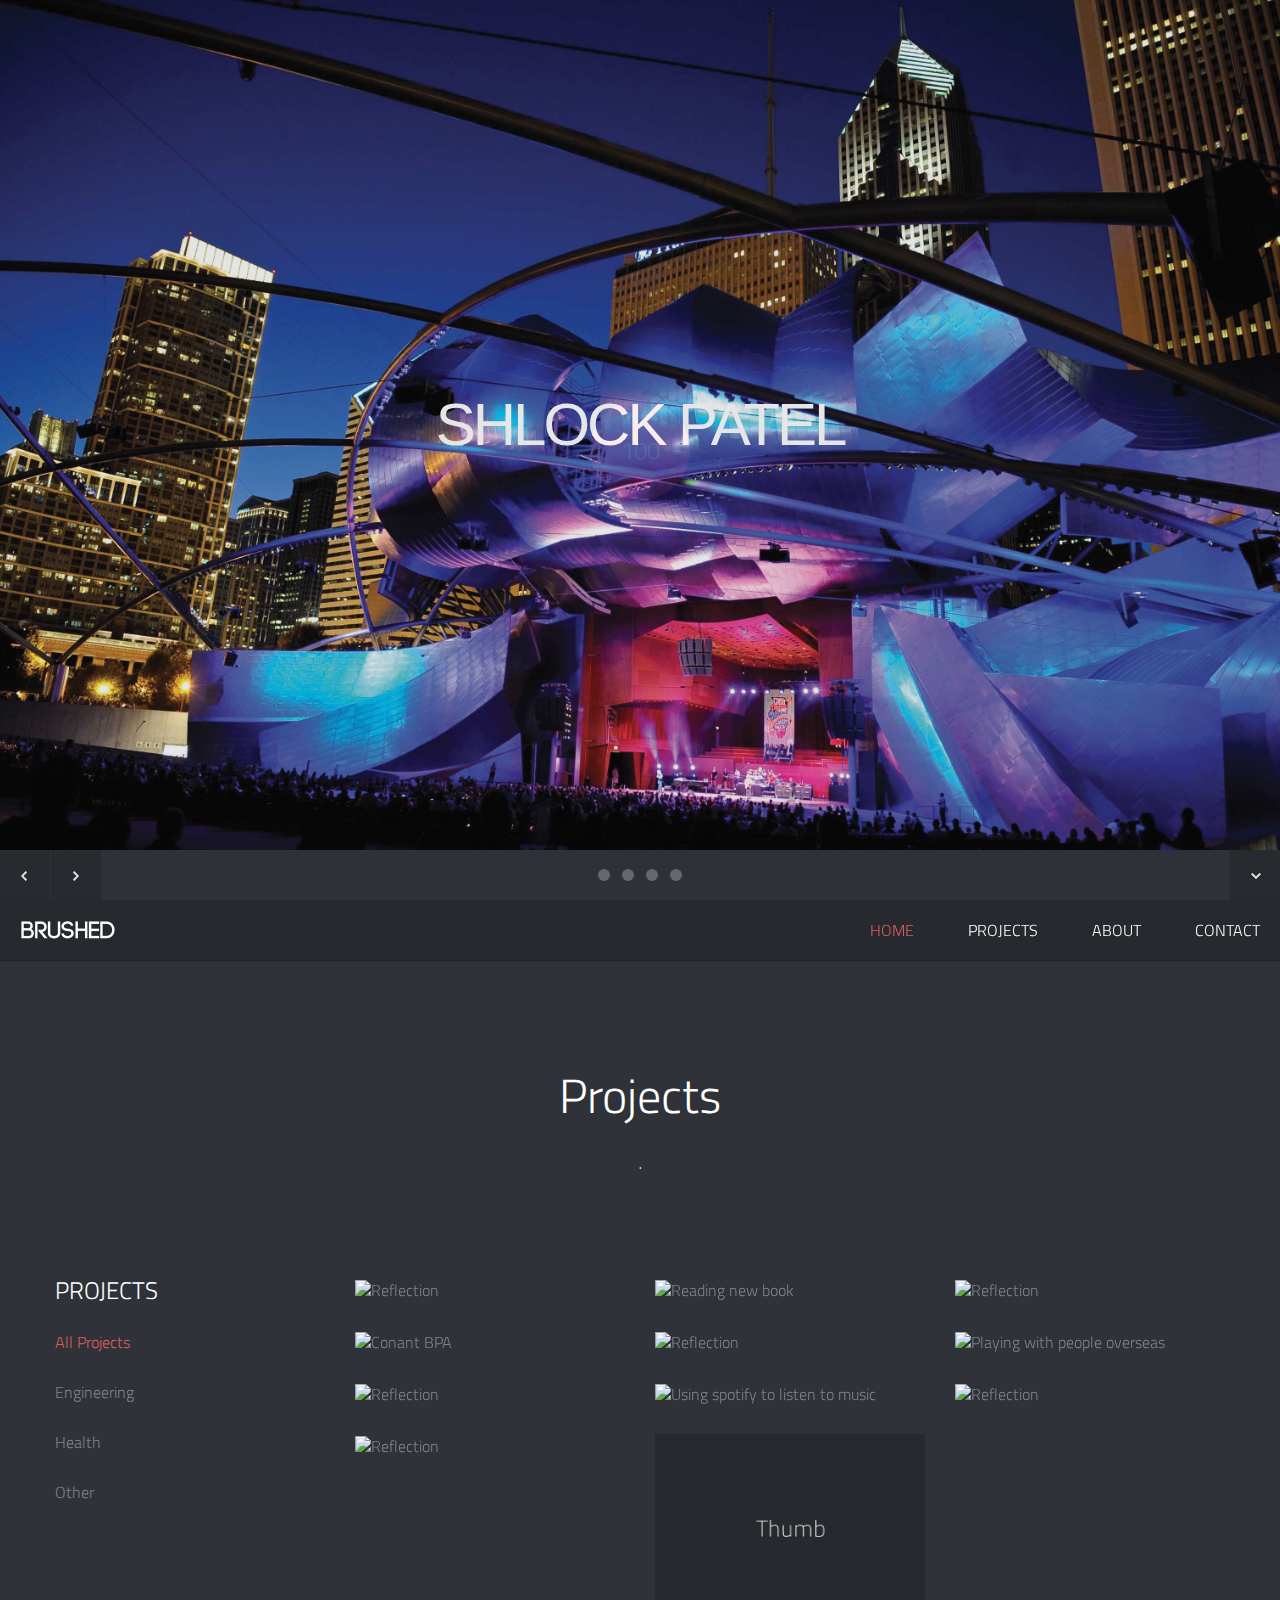
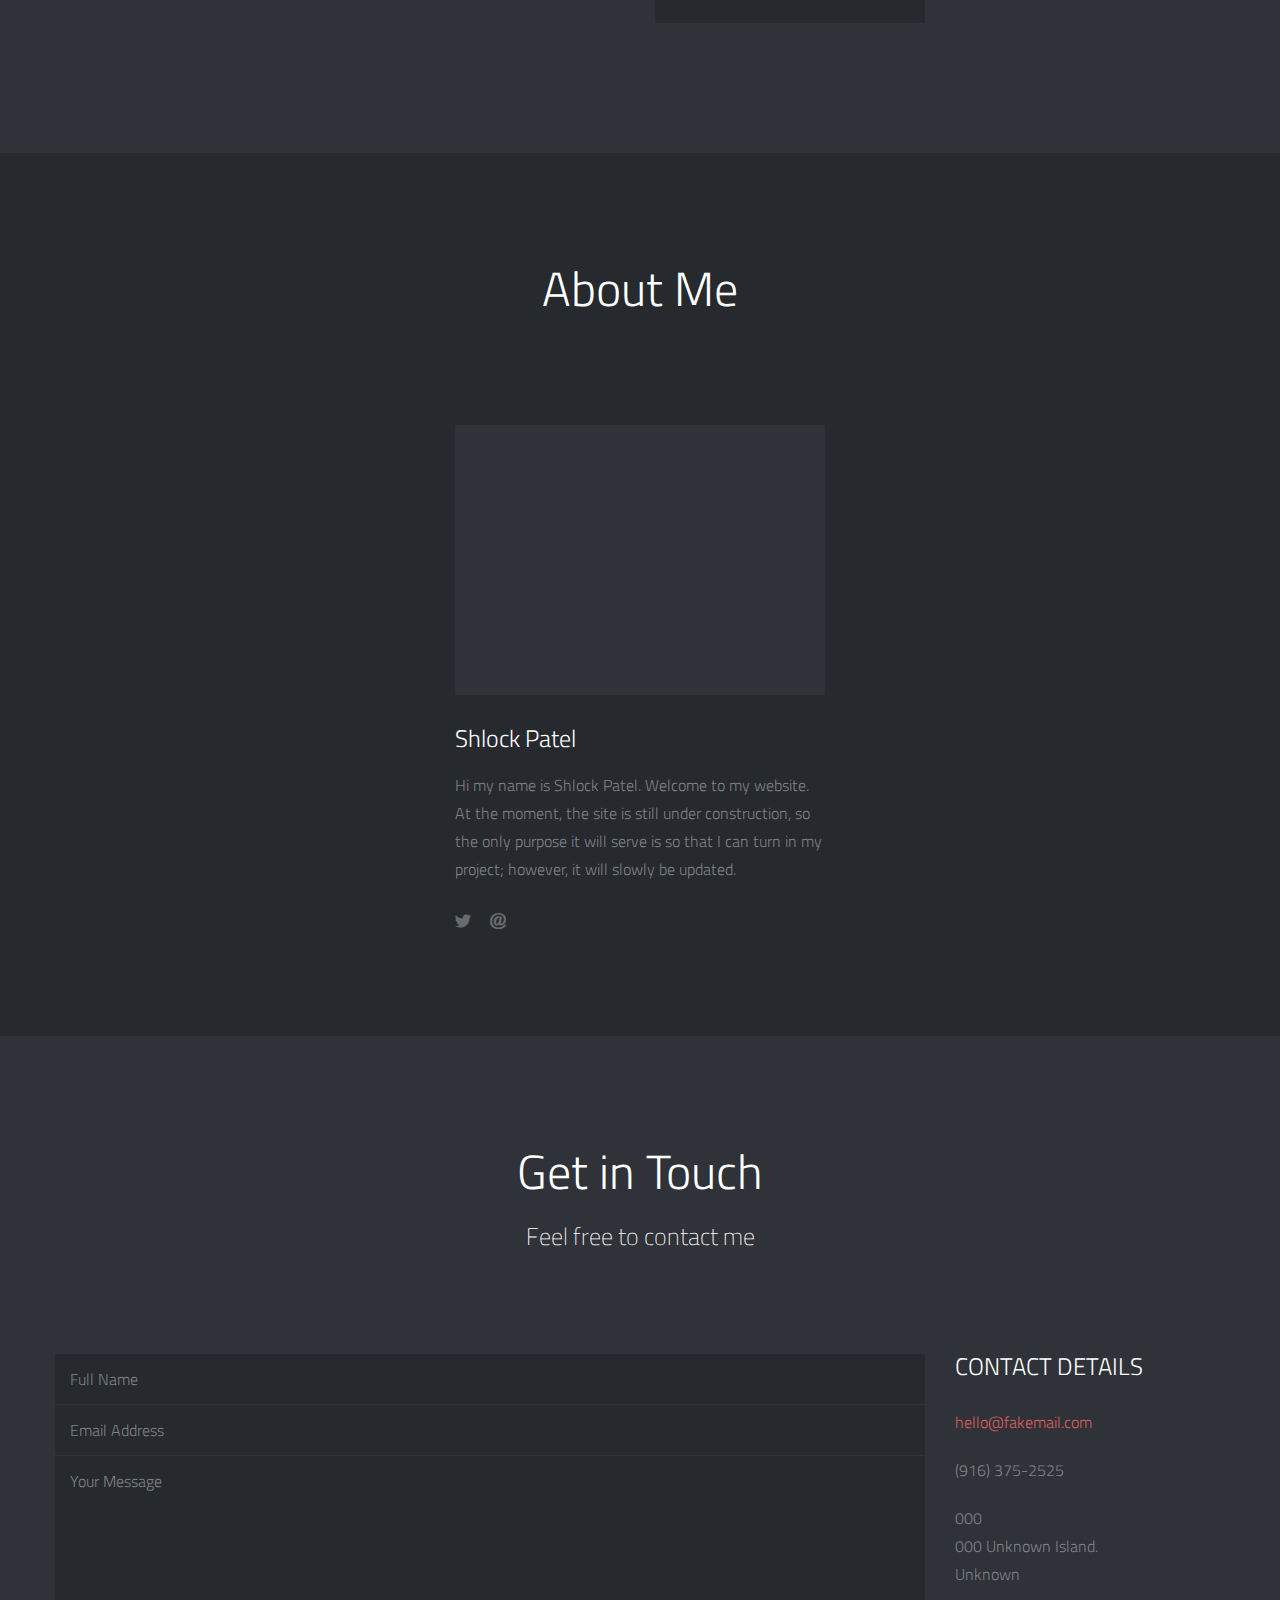
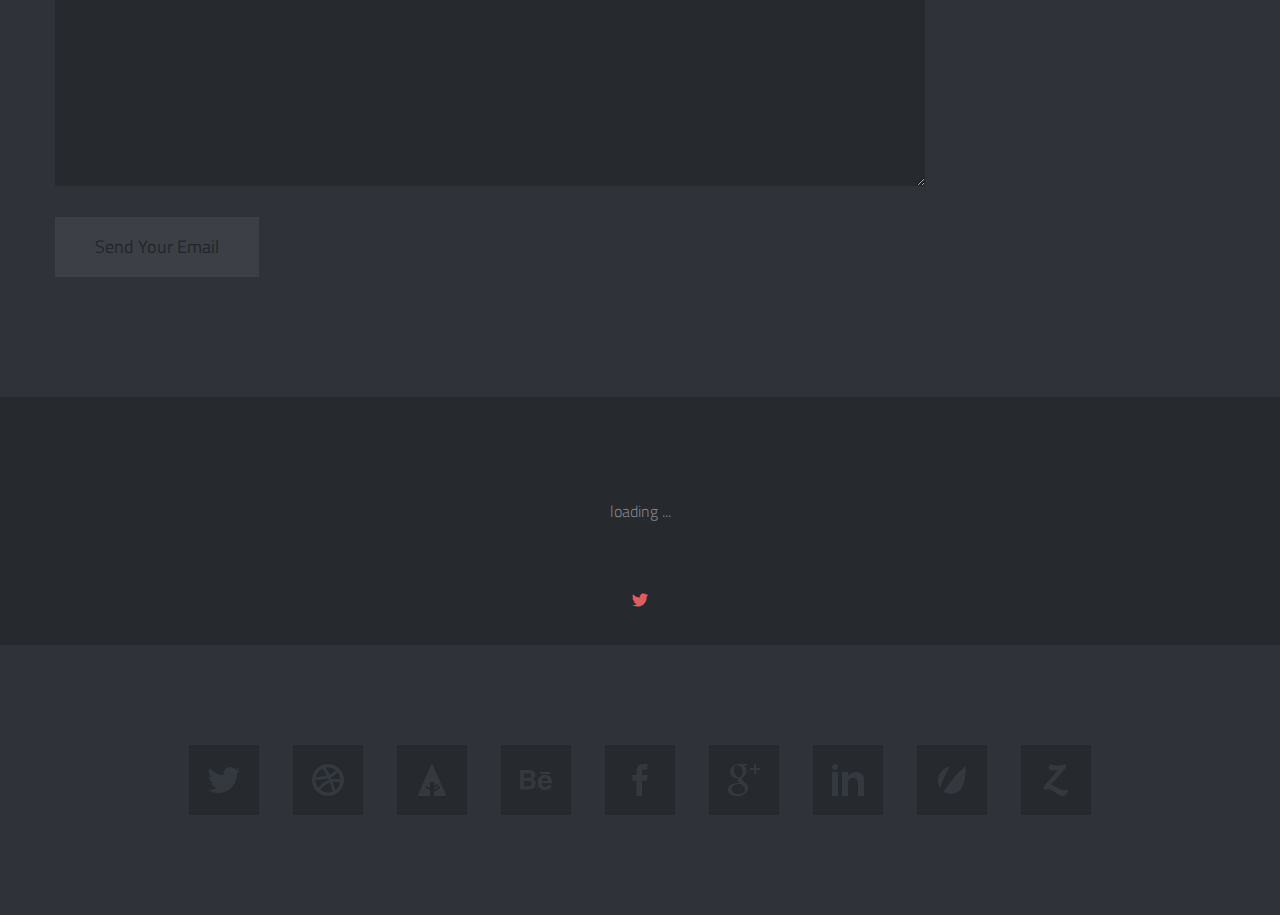
==== commit 7dbd1271: "Update 3" ====
--- a/index.html
+++ b/index.html
@@ -348,9 +348,9 @@
         	<div class="image-wrap">
                 <div class="hover-wrap">
                     <span class="overlay-img"></span>
-                    <span class="overlay-text-thumb">Creative Director</span>
-                </div>
-                <img src="_include/img/profile/profile-02.jpg" alt="Jane Helf">
+                    <span class="overlay-text-thumb">Website Owner</span>
+                </div>
+                <img src="_include/img/profile/profile-02.jpg" alt="Shlock Patel">
             </div>
             <h3 class="profile-name">Shlock Patel</h3>
             <p class="profile-description">Hi my name is Shlock Patel. Welcome to my website. At the moment, the site is still under construction, so the only purpose it will serve is so that I can turn in my project; however, it will slowly be updated.</p>
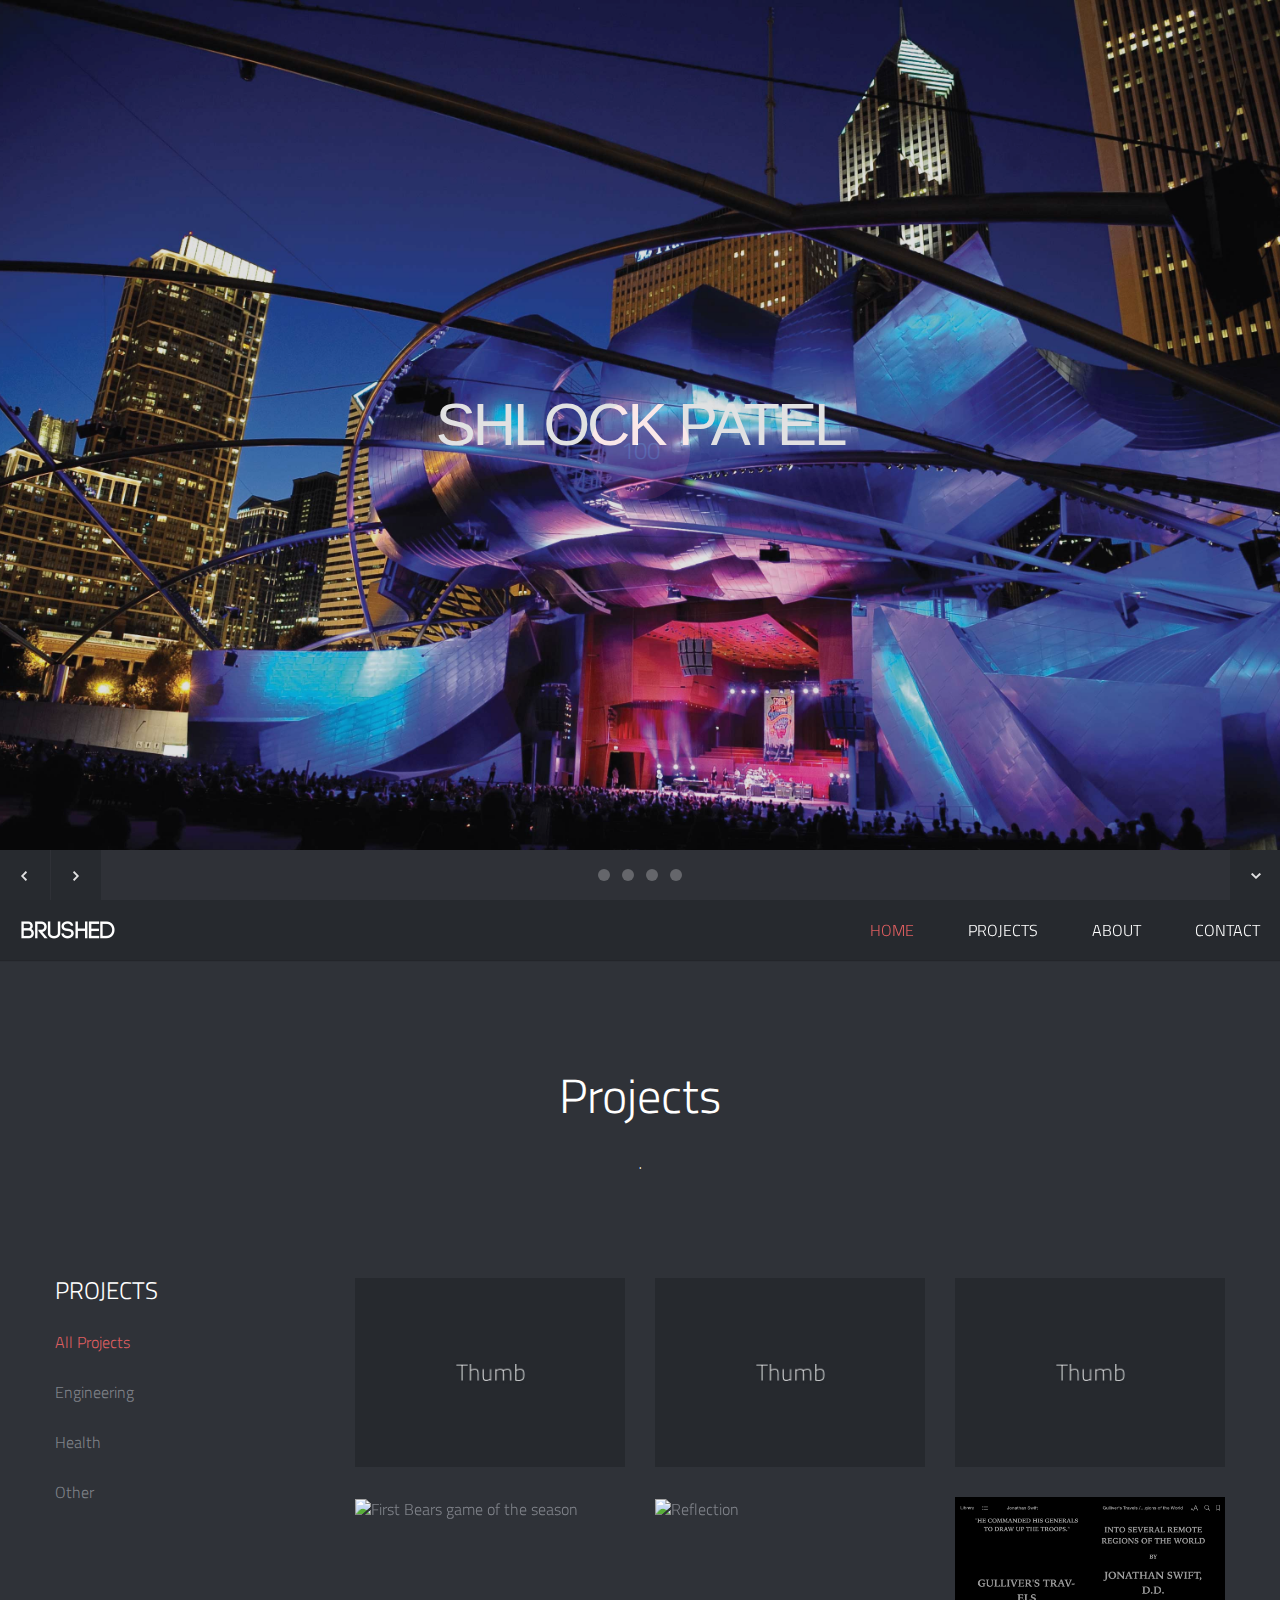
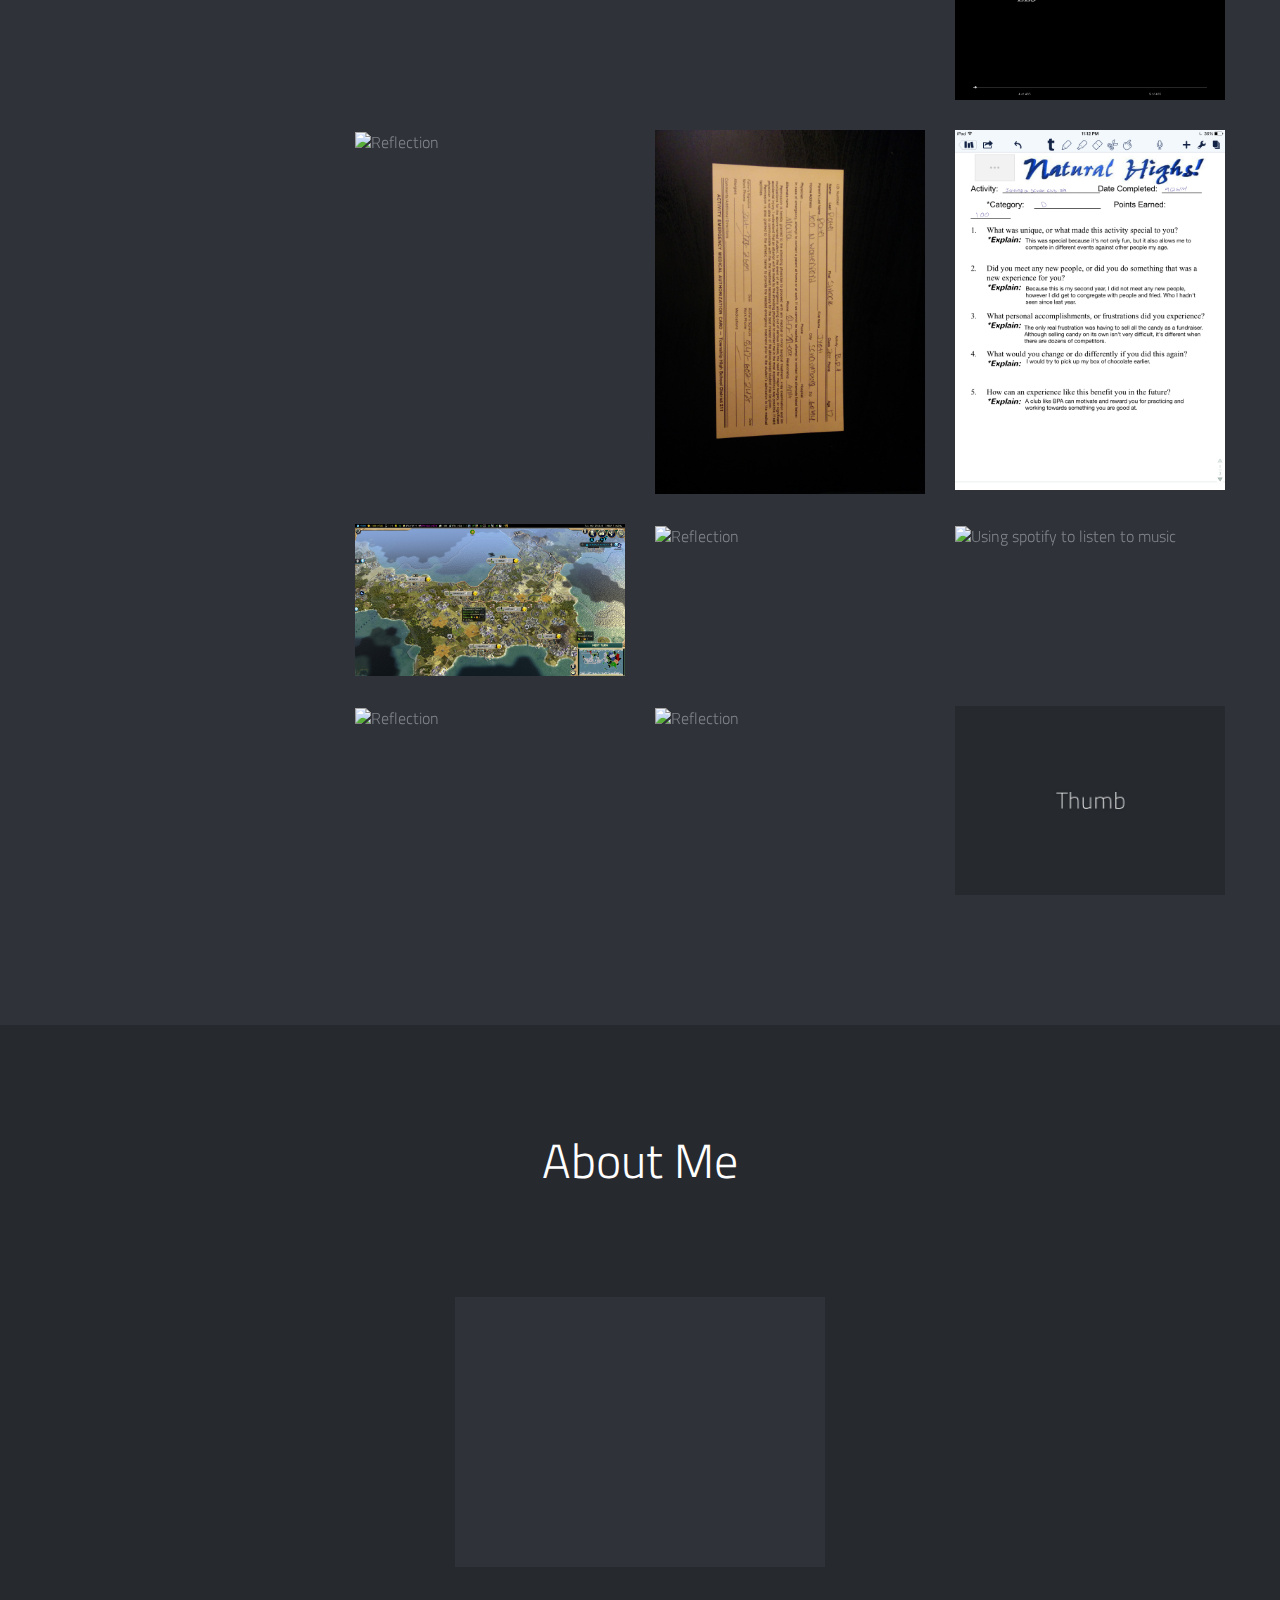
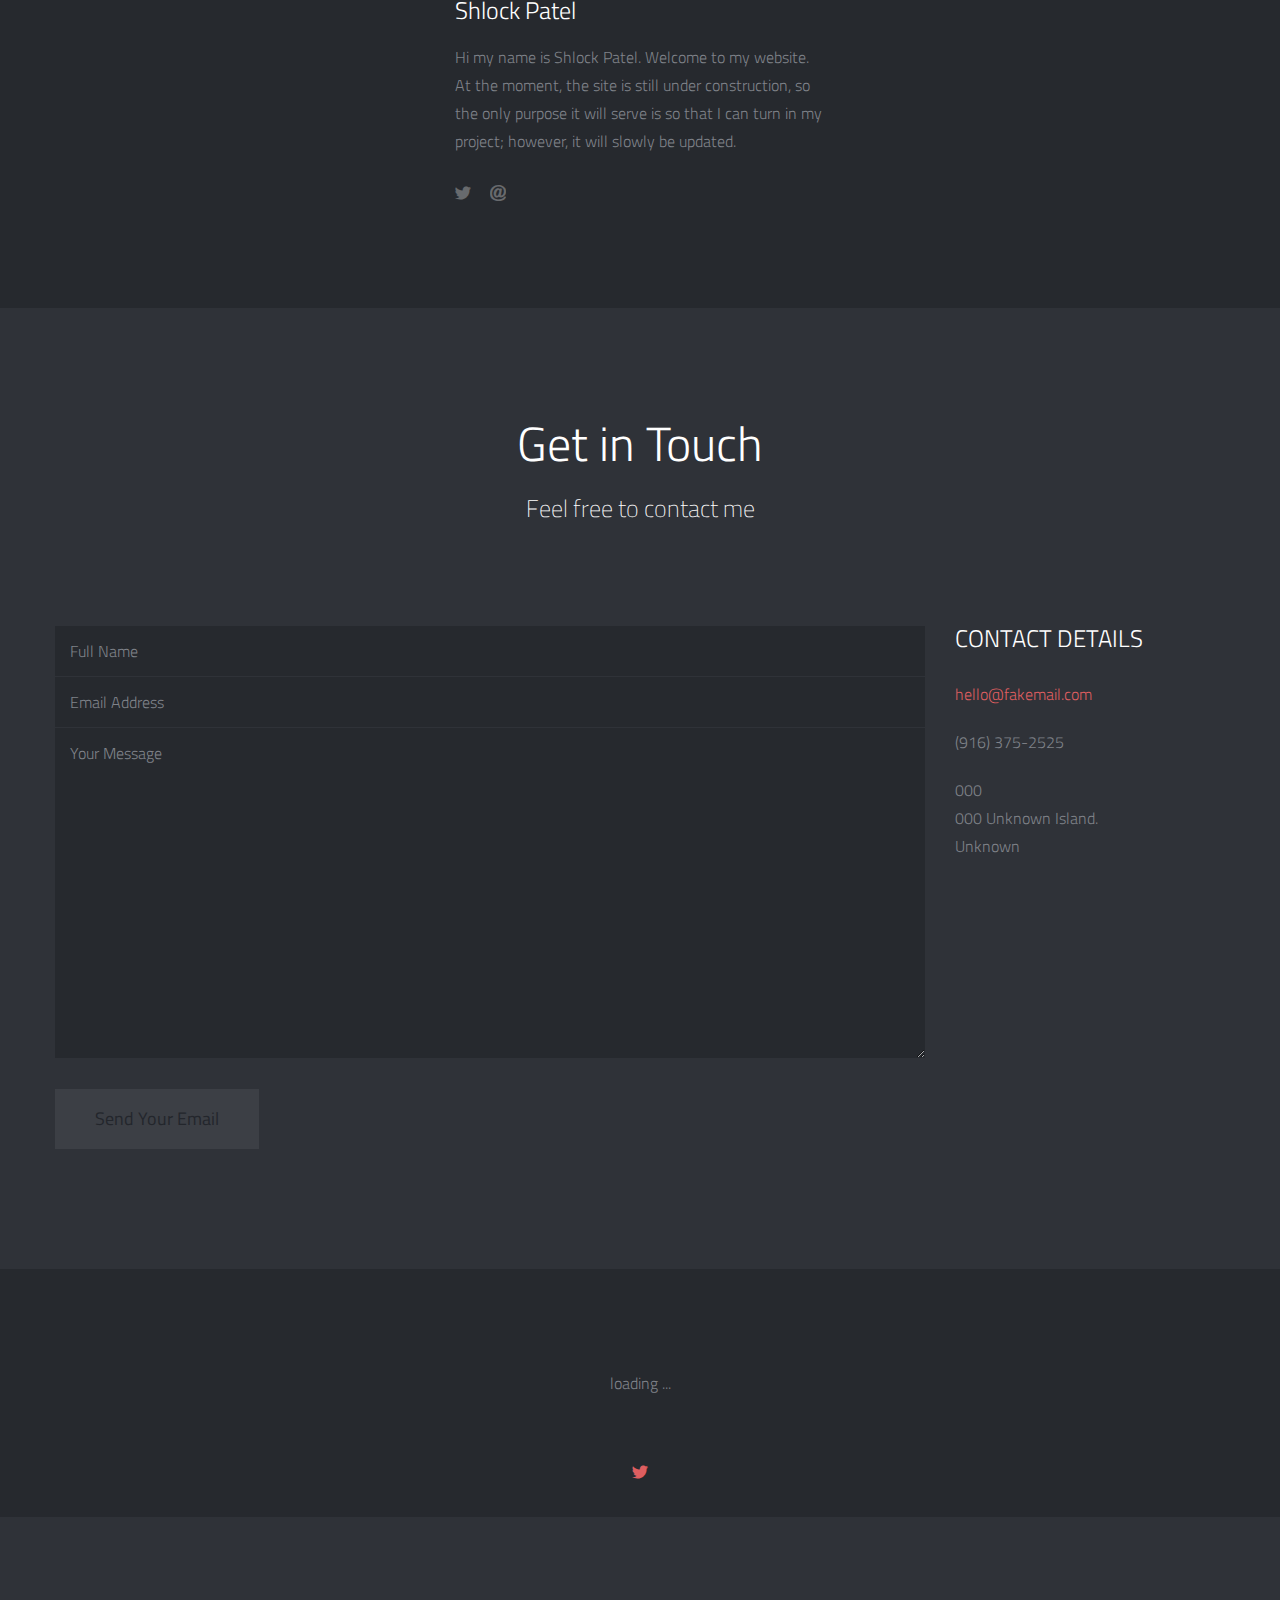
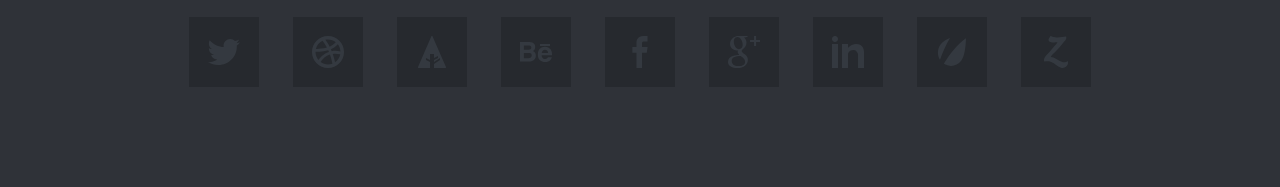
==== commit f4fc2913: "Update 4" ====
--- a/index.html
+++ b/index.html
@@ -167,7 +167,58 @@
                 	<section id="projects">
                     	<ul id="thumbs">
                         
-							 <!-- Item Project and Filter Name -->
+							<!-- Item Project and Filter Name -->
+                        	<li class="item-thumbs span3 design">
+                            	<!-- Fancybox - Gallery Enabled - Title - Full Image -->
+                            	<a class="hover-wrap fancybox" data-fancybox-group="gallery" title="Nothing here yet" href="_include/img/work/full/image-02-full.jpg">
+                                	<span class="overlay-img"></span>
+                                    <span class="overlay-img-thumb font-icon-plus"></span>
+                                </a>
+                                <!-- Thumb Image and Description -->
+                                <img src="_include/img/work/thumbs/image-01.jpg" alt="">
+                            </li>
+                        	<!-- End Item Project -->
+                            
+							<!-- Item Project and Filter Name -->
+                        	<li class="item-thumbs span3 design">
+                            	<!-- Fancybox - Gallery Enabled - Title - Full Image -->
+                            	<a class="hover-wrap fancybox" data-fancybox-group="gallery" title="Nothing here yet" href="_include/img/work/full/image-02-full.jpg">
+                                	<span class="overlay-img"></span>
+                                    <span class="overlay-img-thumb font-icon-plus"></span>
+                                </a>
+                                <!-- Thumb Image and Description -->
+                                <img src="_include/img/work/thumbs/image-01.jpg" alt="">
+                            </li>
+                        	<!-- End Item Project -->
+                            
+							<!-- Item Project and Filter Name -->
+                        	
+                            
+							<!-- Item Project and Filter Name -->
+                        	<li class="item-thumbs span3 video">
+                            	<!-- Fancybox Media - Gallery Enabled - Title - Link to Video -->
+                            	<a class="hover-wrap fancybox-media" data-fancybox-group="video" title="Nothing here yet" href="">
+                                	<span class="overlay-img"></span>
+                                    <span class="overlay-img-thumb font-icon-plus"></span>
+                                </a>
+                                <!-- Thumb Image and Description -->
+                                <img src="_include/img/work/thumbs/image-01.jpg" alt="Video">
+                            </li>
+                        	<!-- End Item Project -->
+                            
+							<!-- Item Project and Filter Name -->
+                        	<li class="item-thumbs span3 photography">
+                            	<!-- Fancybox - Gallery Enabled - Title - Full Image -->
+                            	<a class="hover-wrap fancybox" data-fancybox-group="gallery" title="Bears Game" href="_include/img/work/thumbs/bears.jpg">
+                                	<span class="overlay-img"></span>
+                                    <span class="overlay-img-thumb font-icon-plus"></span>
+                                </a>
+                                <!-- Thumb Image and Description -->
+                                <img src="_include/img/work/thumbs/bears.jpg" alt="First Bears game of the season">
+                            </li>
+                        	<!-- End Item Project -->
+                            
+                            <!-- Item Project and Filter Name -->
                         	<li class="item-thumbs span3 photography">
                             	<!-- Fancybox - Gallery Enabled - Title - Full Image -->
                             	<a class="hover-wrap fancybox" data-fancybox-group="gallery" title="Bears Game" href="_include/img/work/thumbs/bears-r.jpg">
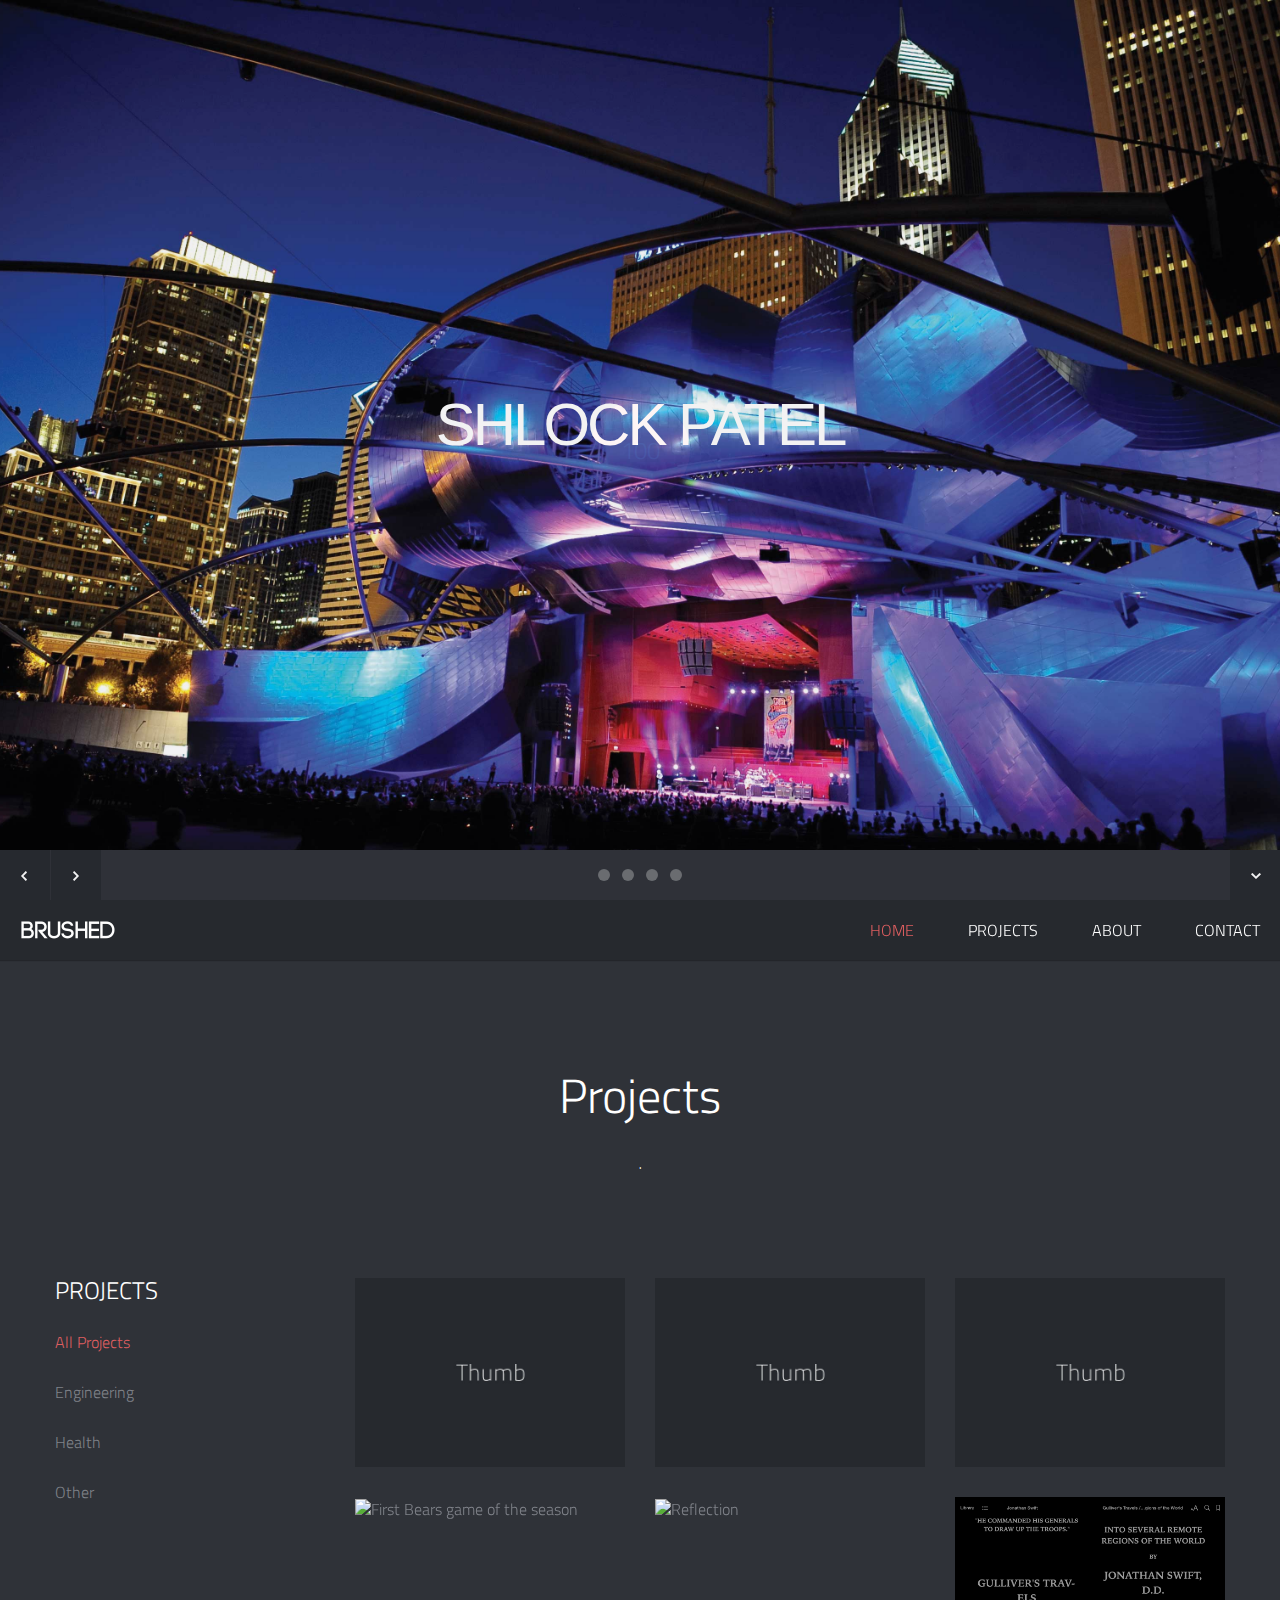
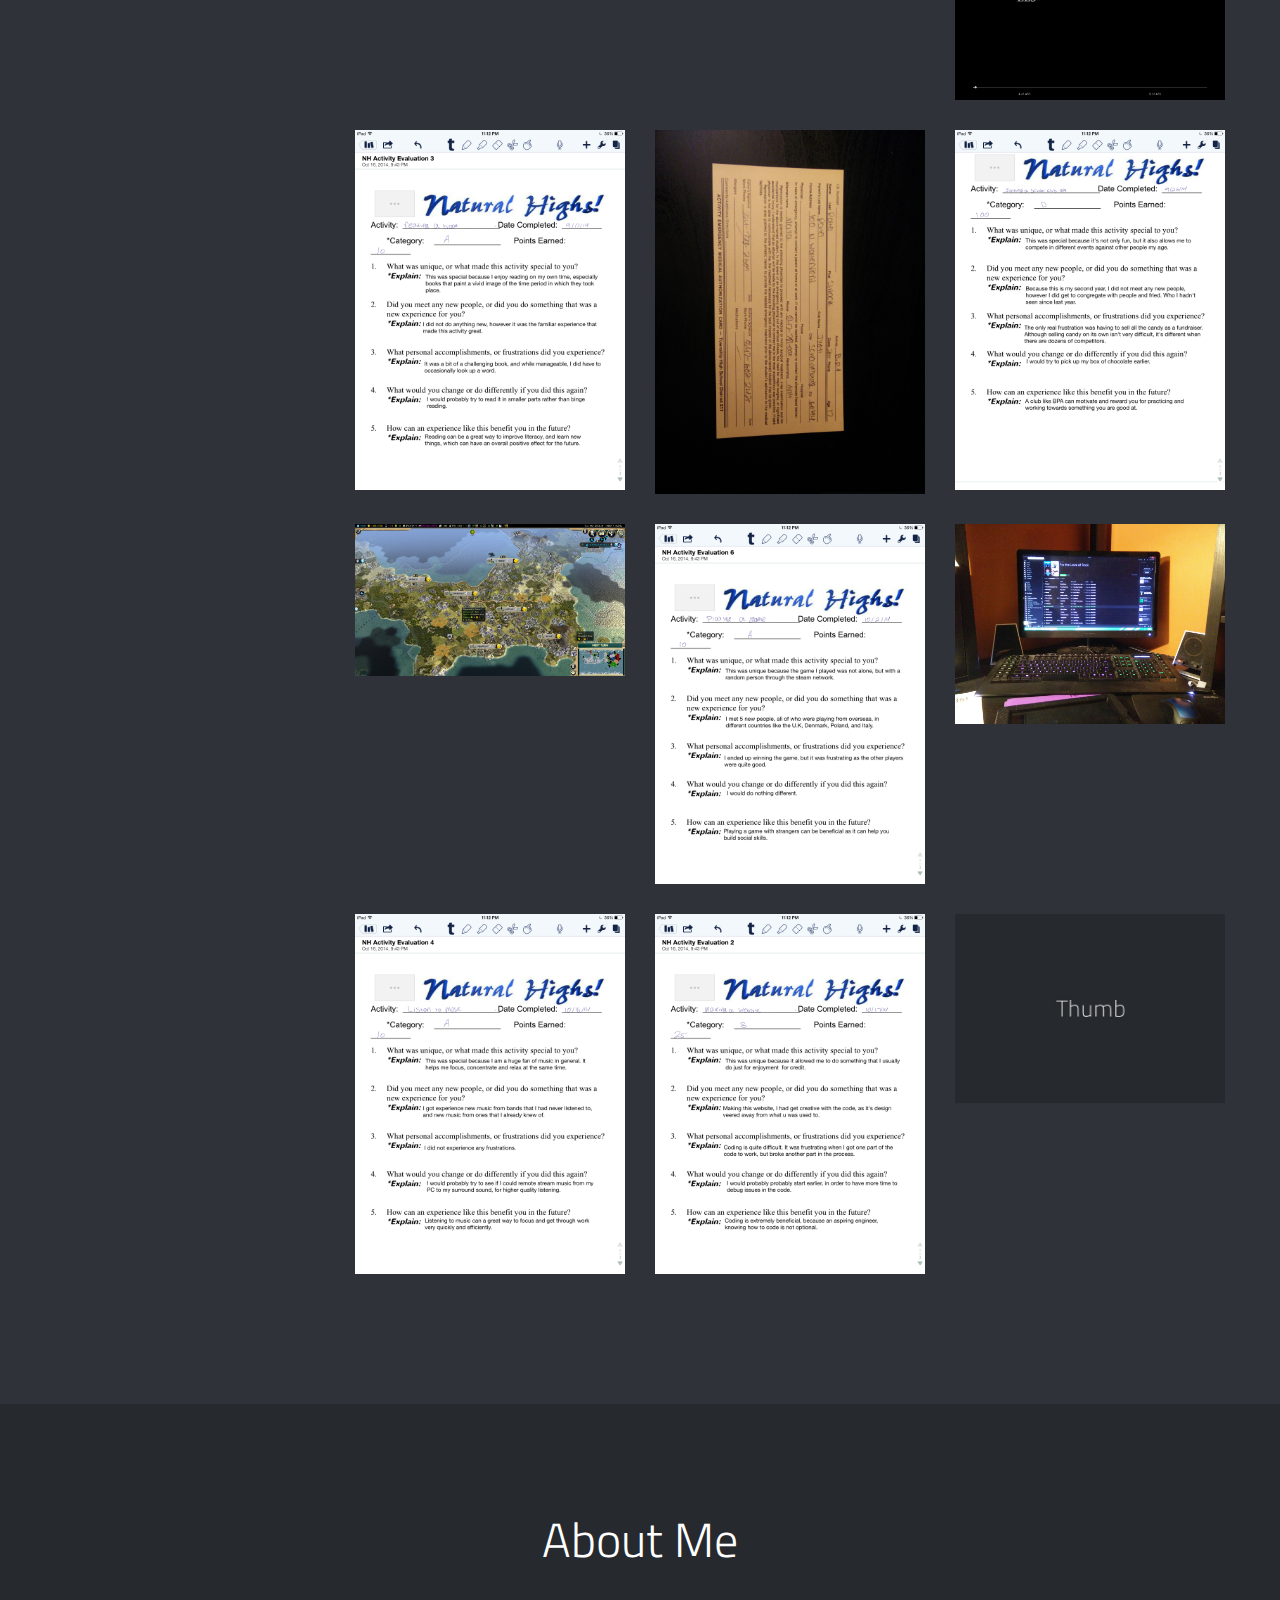
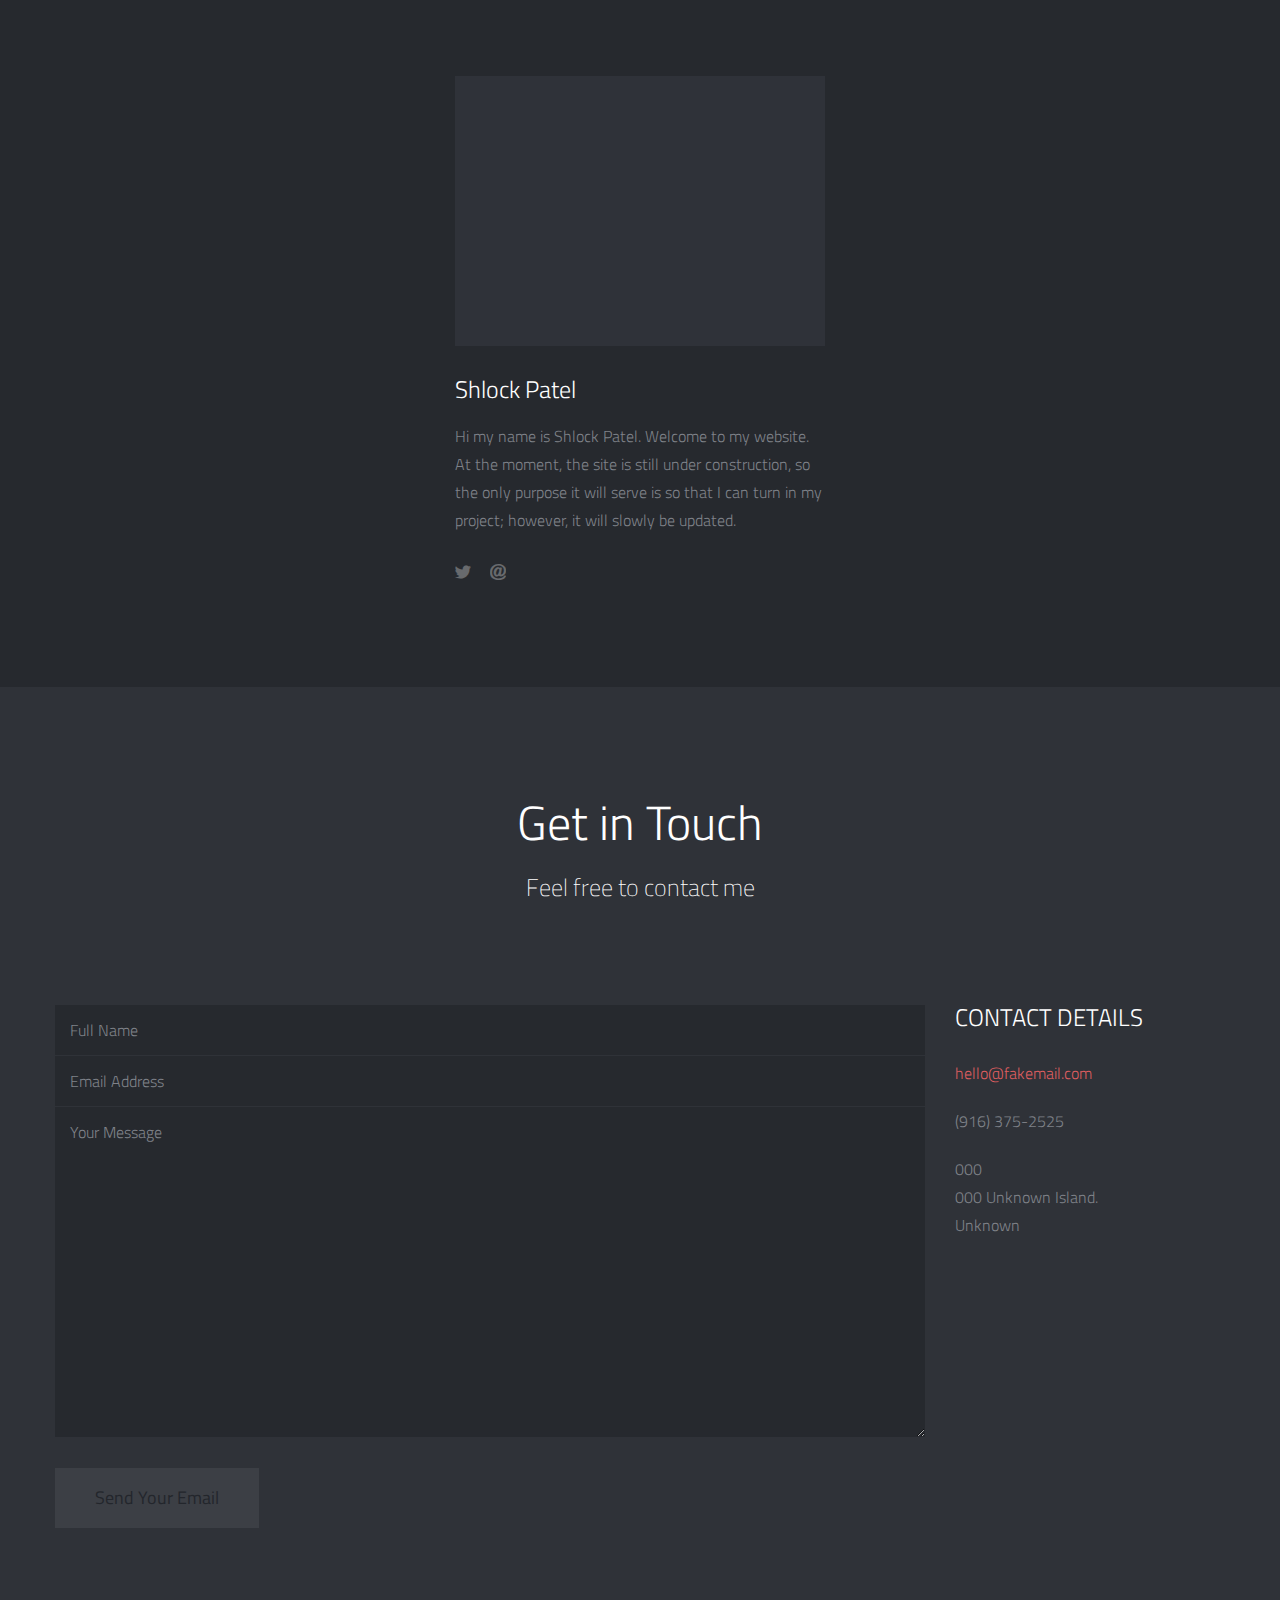
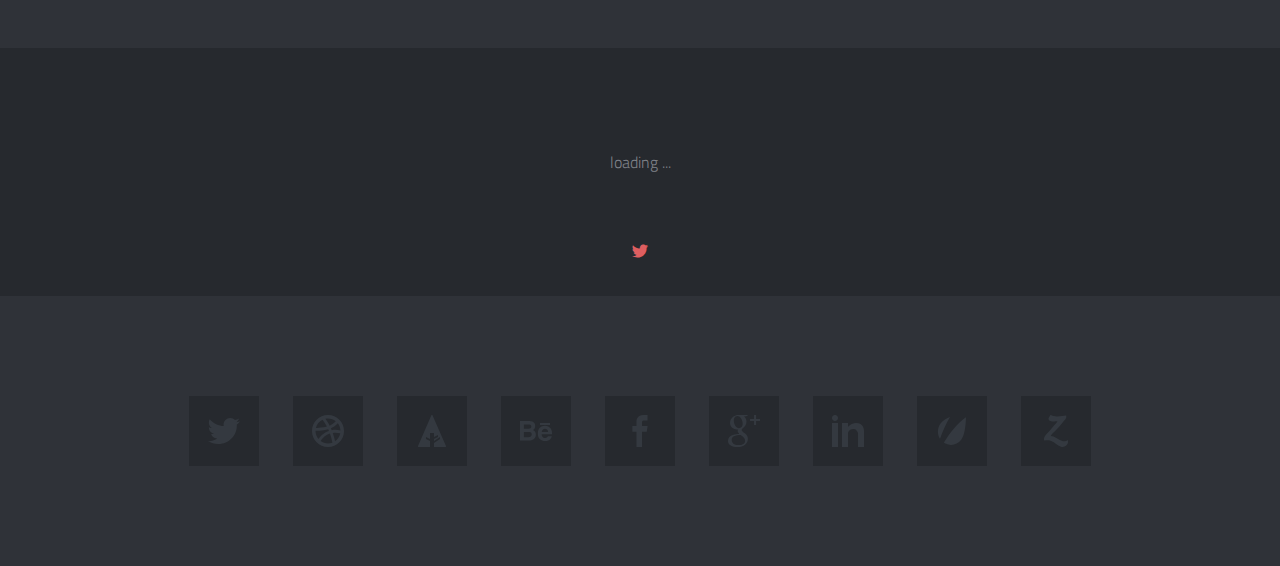
==== commit e6302e81: "Update 5" ====
--- a/index.html
+++ b/index.html
@@ -221,7 +221,7 @@
                             <!-- Item Project and Filter Name -->
                         	<li class="item-thumbs span3 photography">
                             	<!-- Fancybox - Gallery Enabled - Title - Full Image -->
-                            	<a class="hover-wrap fancybox" data-fancybox-group="gallery" title="Bears Game" href="_include/img/work/thumbs/bears-r.jpg">
+                            	<a class="hover-wrap fancybox" data-fancybox-group="gallery" title="Bears Game" href="_include/img/work/thumbs/Bears-r.jpg">
                                 	<span class="overlay-img"></span>
                                     <span class="overlay-img-thumb font-icon-plus"></span>
                                 </a>
@@ -244,12 +244,12 @@
                         	<!-- Item Project and Filter Name -->
                         	<li class="item-thumbs span3 photography">
                             	<!-- Fancybox - Gallery Enabled - Title - Full Image -->
-                            	<a class="hover-wrap fancybox" data-fancybox-group="gallery" title="New Book" href="_include/img/work/thumbs/book-r.jpg">
-                                	<span class="overlay-img"></span>
-                                    <span class="overlay-img-thumb font-icon-plus"></span>
-                                </a>
-                                <!-- Thumb Image and Description -->
-                                <img src="_include/img/work/thumbs/book-r.jpg" alt="Reflection">
+                            	<a class="hover-wrap fancybox" data-fancybox-group="gallery" title="New Book" href="_include/img/work/thumbs/Book-r.jpg">
+                                	<span class="overlay-img"></span>
+                                    <span class="overlay-img-thumb font-icon-plus"></span>
+                                </a>
+                                <!-- Thumb Image and Description -->
+                                <img src="_include/img/work/thumbs/Book-r.jpg" alt="Reflection">
                             </li>
                         	<!-- End Item Project -->
                         	
@@ -289,45 +289,45 @@
                         	<!-- Item Project and Filter Name -->
                         	<li class="item-thumbs span3 photography">
                             	<!-- Fancybox - Gallery Enabled - Title - Full Image -->
-                            	<a class="hover-wrap fancybox" data-fancybox-group="gallery" title="Civilization 5" href="_include/img/work/thumbs/game-r.jpg">
-                                	<span class="overlay-img"></span>
-                                    <span class="overlay-img-thumb font-icon-plus"></span>
-                                </a>
-                                <!-- Thumb Image and Description -->
-                                <img src="_include/img/work/thumbs/game-r.jpg" alt="Reflection">
-                            </li>
-                        	<!-- End Item Project -->
-                        	<!-- Item Project and Filter Name -->
-                        	<li class="item-thumbs span3 photography">
-                            	<!-- Fancybox - Gallery Enabled - Title - Full Image -->
-                            	<a class="hover-wrap fancybox" data-fancybox-group="gallery" title="Listening to music" href="_include/img/work/thumbs/music.jpg">
-                                	<span class="overlay-img"></span>
-                                    <span class="overlay-img-thumb font-icon-plus"></span>
-                                </a>
-                                <!-- Thumb Image and Description -->
-                                <img src="_include/img/work/thumbs/music.jpg" alt="Using spotify to listen to music">
-                            </li>
-                        	<!-- End Item Project -->
-                        	<!-- Item Project and Filter Name -->
-                        	<li class="item-thumbs span3 photography">
-                            	<!-- Fancybox - Gallery Enabled - Title - Full Image -->
-                            	<a class="hover-wrap fancybox" data-fancybox-group="gallery" title="Listening to music" href="_include/img/work/thumbs/music-r.jpg">
-                                	<span class="overlay-img"></span>
-                                    <span class="overlay-img-thumb font-icon-plus"></span>
-                                </a>
-                                <!-- Thumb Image and Description -->
-                                <img src="_include/img/work/thumbs/music-r.jpg" alt="Reflection">
-                            </li>
-                        	<!-- End Item Project -->
-                        	<!-- Item Project and Filter Name -->
-                        	<li class="item-thumbs span3 photography">
-                            	<!-- Fancybox - Gallery Enabled - Title - Full Image -->
-                            	<a class="hover-wrap fancybox" data-fancybox-group="gallery" title="This website" href="_include/img/work/thumbs/website-r.jpg">
-                                	<span class="overlay-img"></span>
-                                    <span class="overlay-img-thumb font-icon-plus"></span>
-                                </a>
-                                <!-- Thumb Image and Description -->
-                                <img src="_include/img/work/thumbs/website-r.jpg" alt="Reflection">
+                            	<a class="hover-wrap fancybox" data-fancybox-group="gallery" title="Civilization 5" href="_include/img/work/thumbs/Game-r.jpg">
+                                	<span class="overlay-img"></span>
+                                    <span class="overlay-img-thumb font-icon-plus"></span>
+                                </a>
+                                <!-- Thumb Image and Description -->
+                                <img src="_include/img/work/thumbs/Game-r.jpg" alt="Reflection">
+                            </li>
+                        	<!-- End Item Project -->
+                        	<!-- Item Project and Filter Name -->
+                        	<li class="item-thumbs span3 photography">
+                            	<!-- Fancybox - Gallery Enabled - Title - Full Image -->
+                            	<a class="hover-wrap fancybox" data-fancybox-group="gallery" title="Listening to music" href="_include/img/work/thumbs/Music.jpg">
+                                	<span class="overlay-img"></span>
+                                    <span class="overlay-img-thumb font-icon-plus"></span>
+                                </a>
+                                <!-- Thumb Image and Description -->
+                                <img src="_include/img/work/thumbs/Music.jpg" alt="Using spotify to listen to music">
+                            </li>
+                        	<!-- End Item Project -->
+                        	<!-- Item Project and Filter Name -->
+                        	<li class="item-thumbs span3 photography">
+                            	<!-- Fancybox - Gallery Enabled - Title - Full Image -->
+                            	<a class="hover-wrap fancybox" data-fancybox-group="gallery" title="Listening to music" href="_include/img/work/thumbs/Music-r.jpg">
+                                	<span class="overlay-img"></span>
+                                    <span class="overlay-img-thumb font-icon-plus"></span>
+                                </a>
+                                <!-- Thumb Image and Description -->
+                                <img src="_include/img/work/thumbs/Music-r.jpg" alt="Reflection">
+                            </li>
+                        	<!-- End Item Project -->
+                        	<!-- Item Project and Filter Name -->
+                        	<li class="item-thumbs span3 photography">
+                            	<!-- Fancybox - Gallery Enabled - Title - Full Image -->
+                            	<a class="hover-wrap fancybox" data-fancybox-group="gallery" title="This website" href="_include/img/work/thumbs/Website-r.jpg">
+                                	<span class="overlay-img"></span>
+                                    <span class="overlay-img-thumb font-icon-plus"></span>
+                                </a>
+                                <!-- Thumb Image and Description -->
+                                <img src="_include/img/work/thumbs/Website-r.jpg" alt="Reflection">
                             </li>
                         	<!-- End Item Project -->
                             
